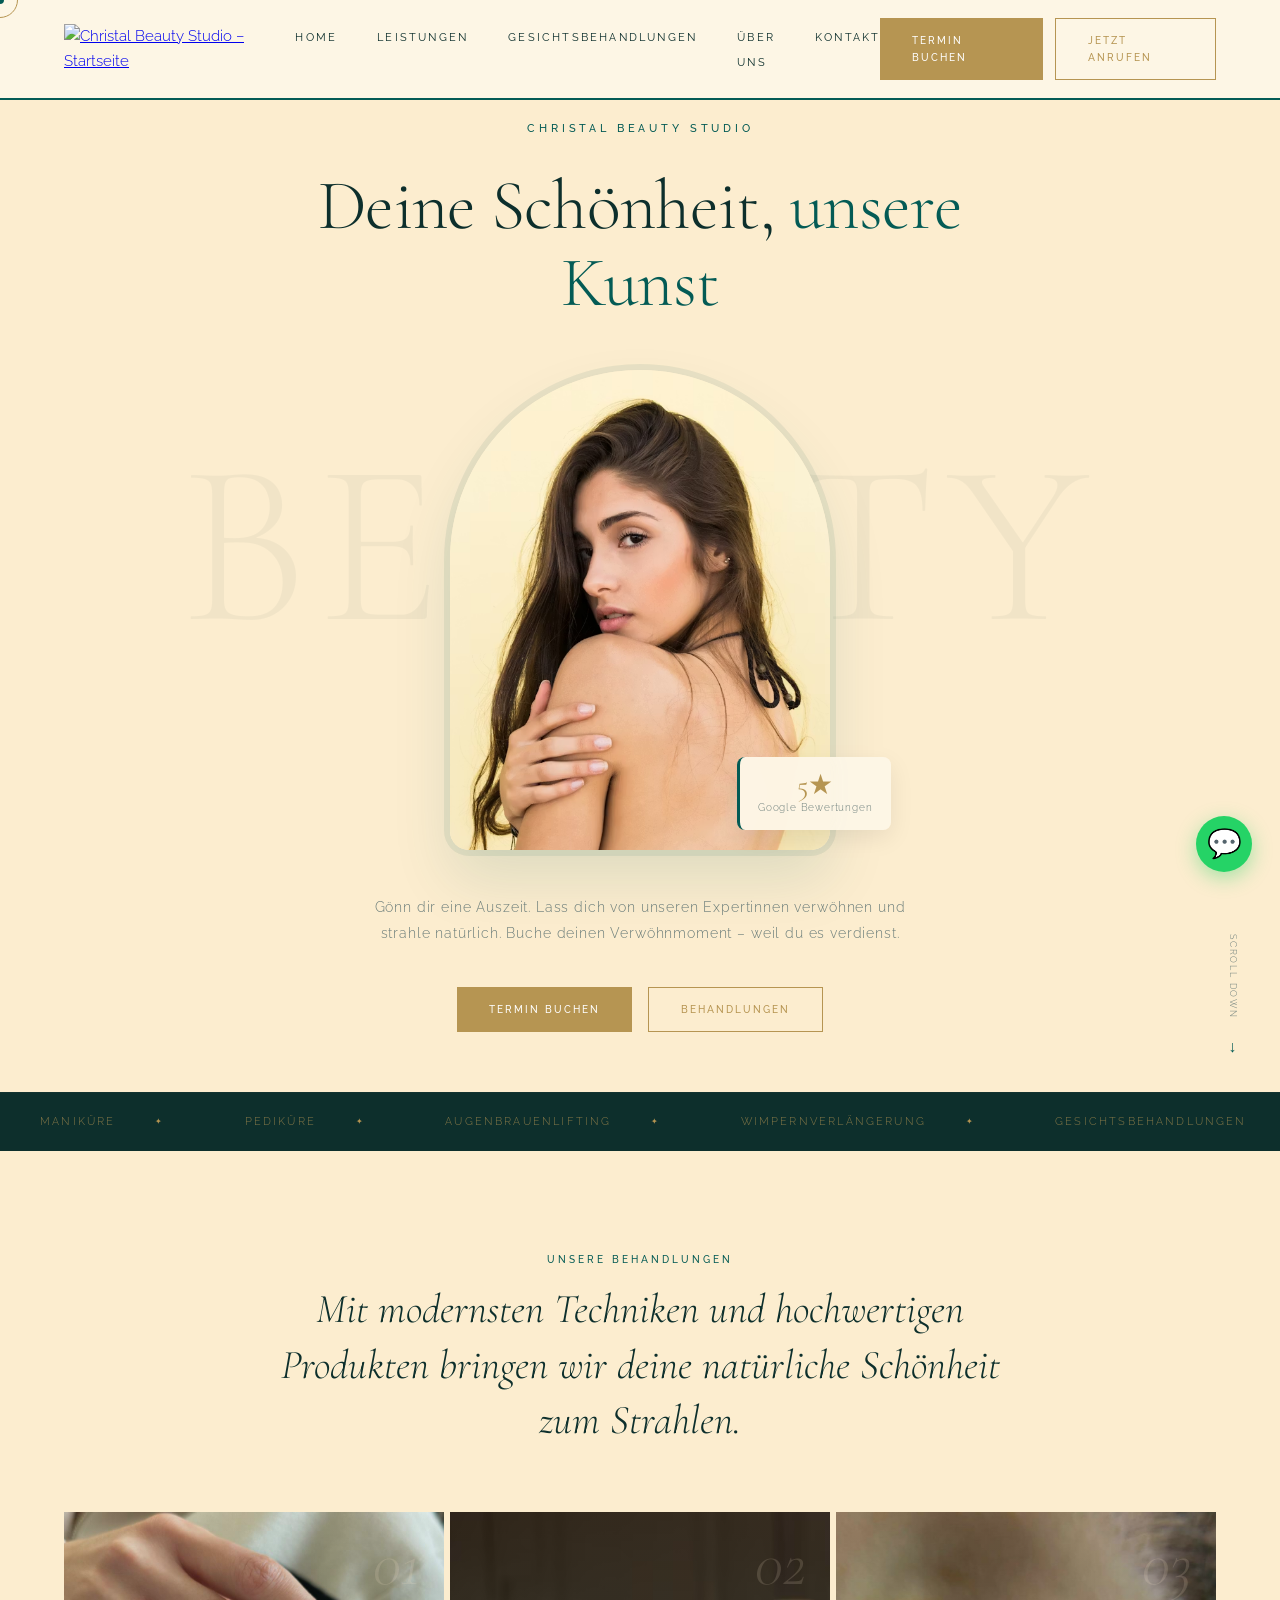
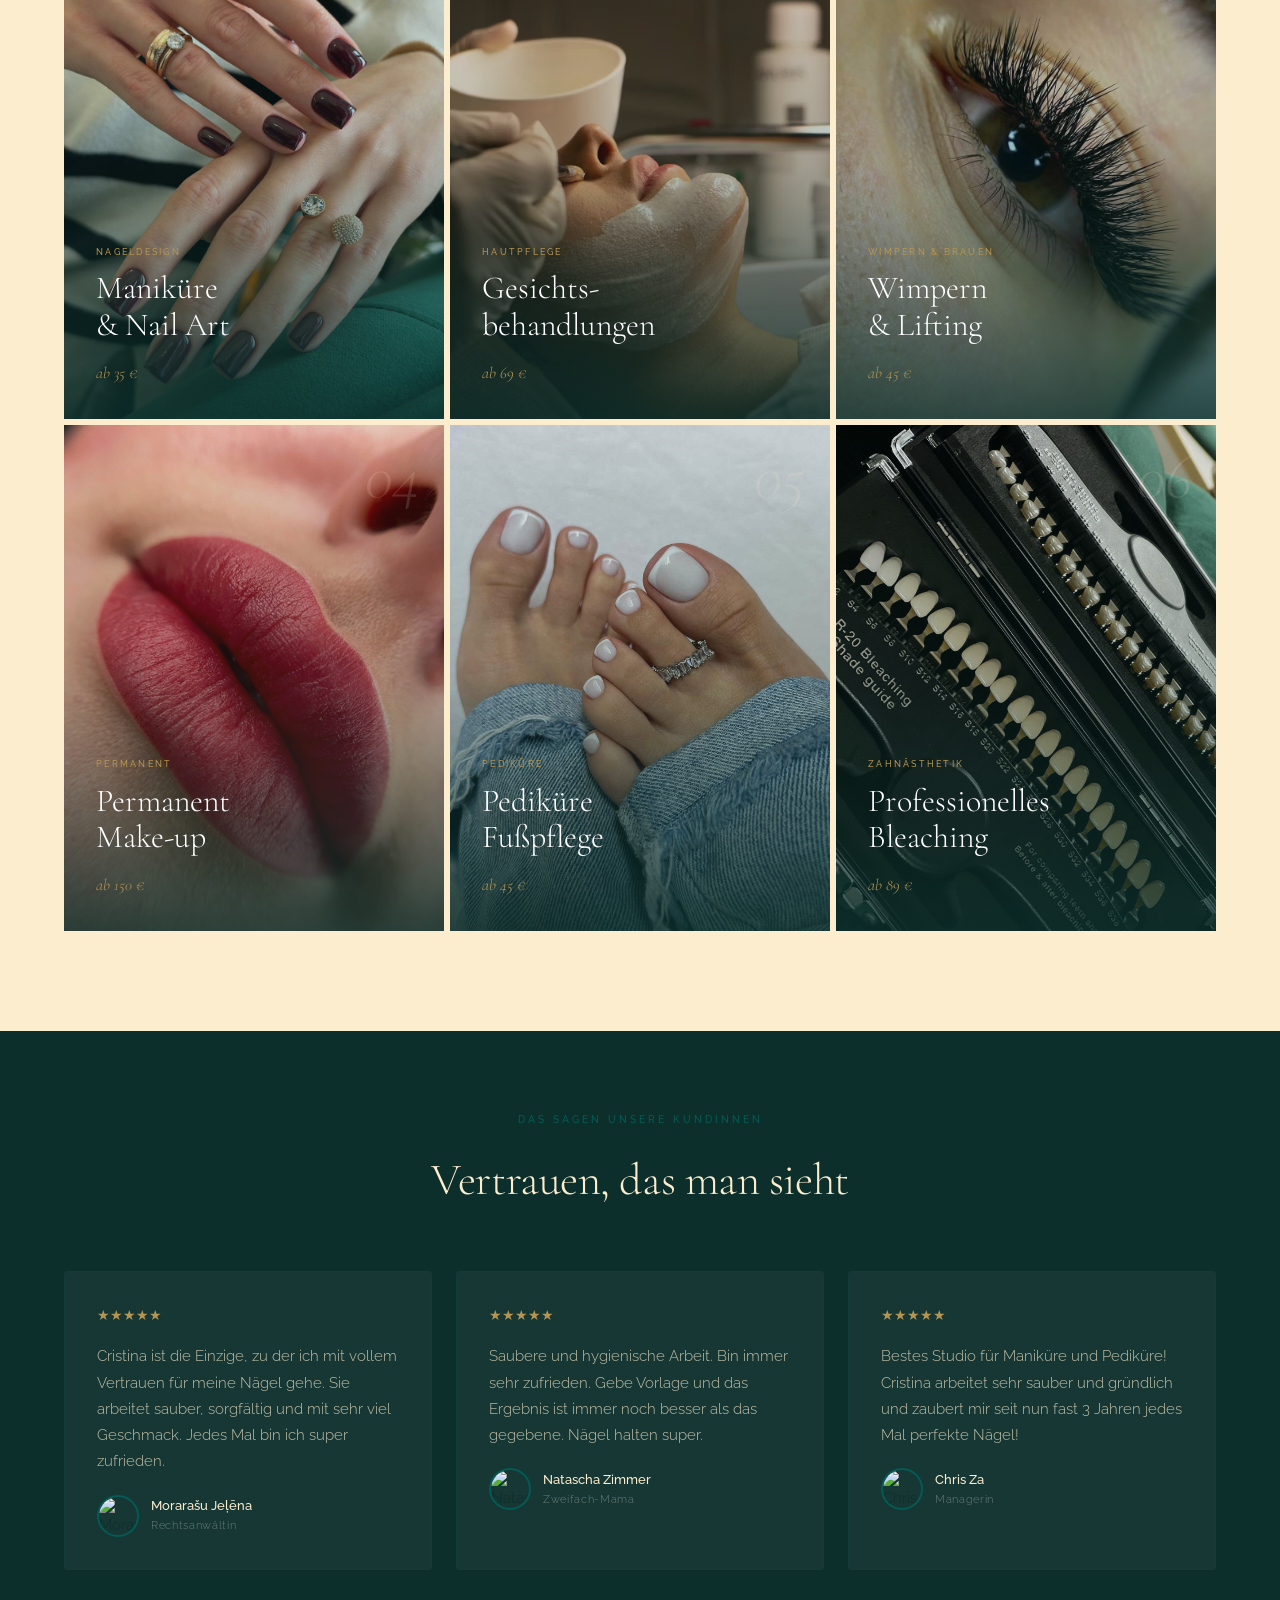
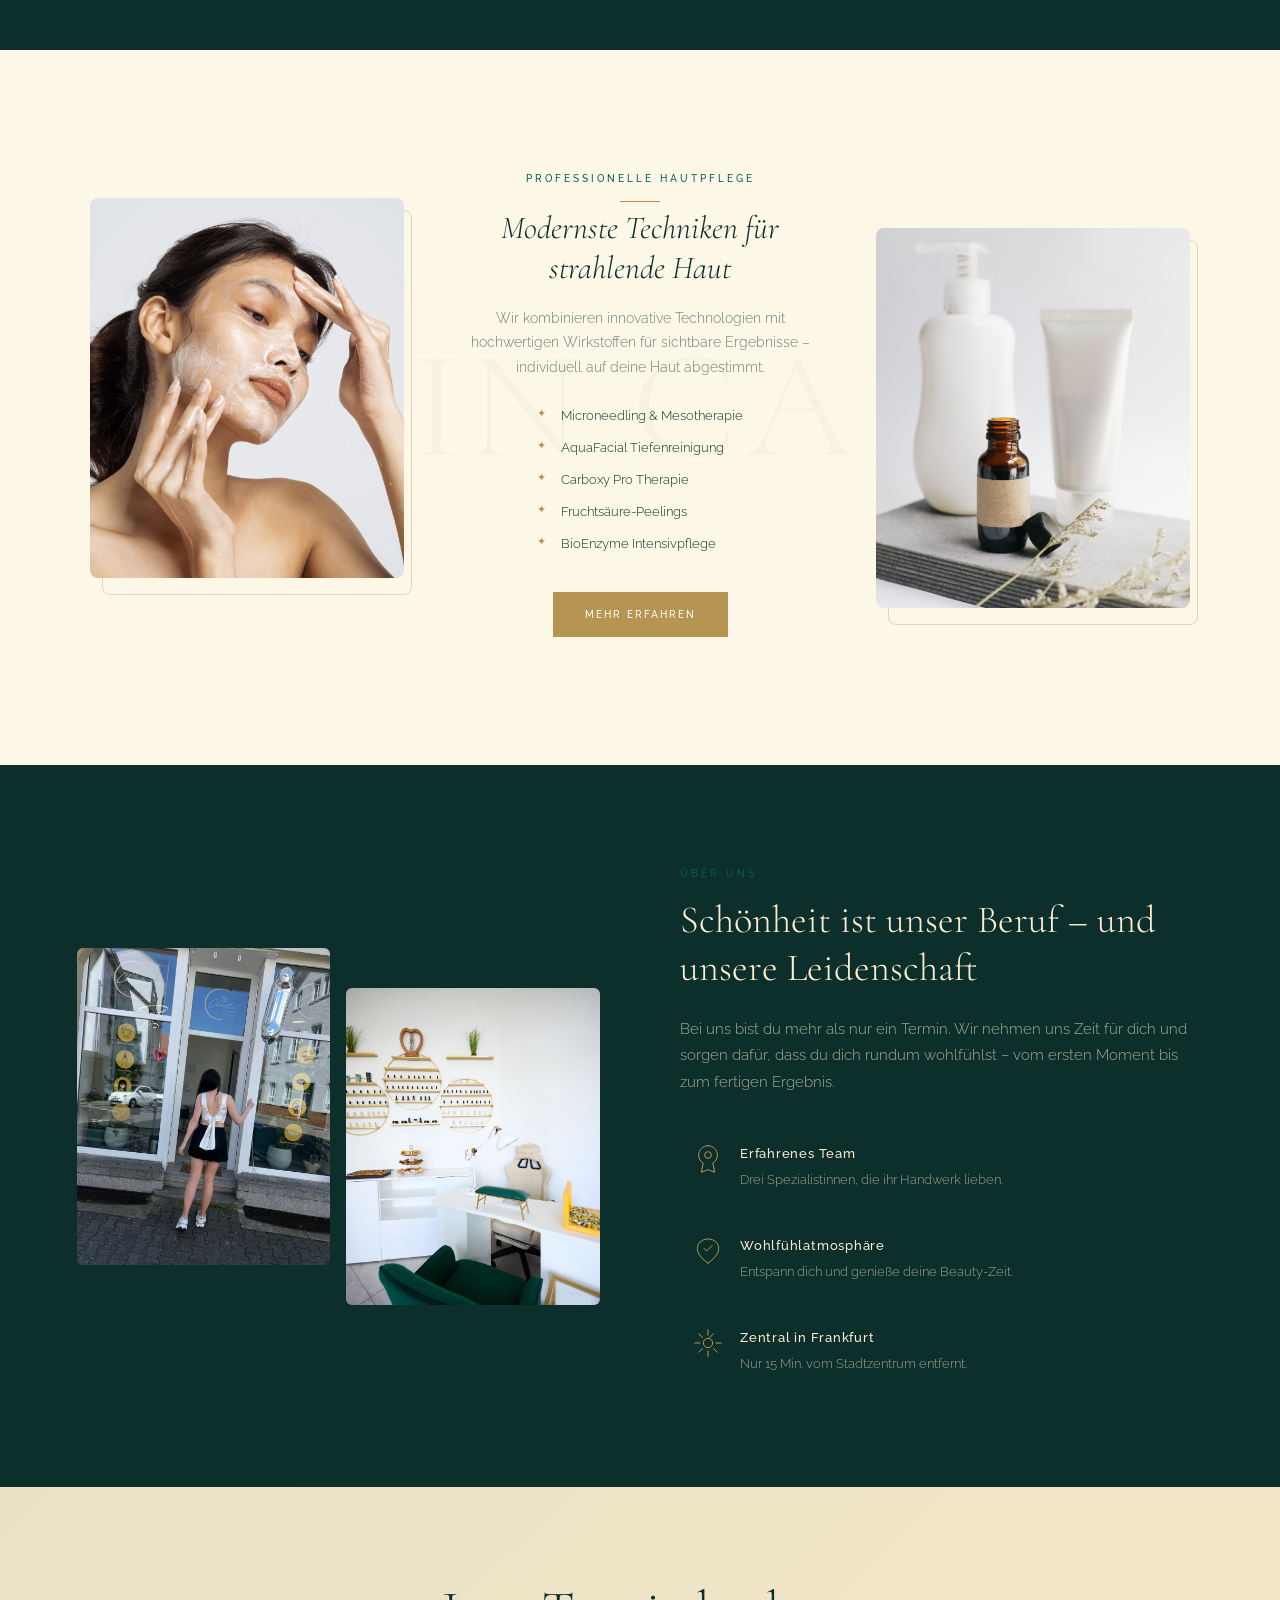
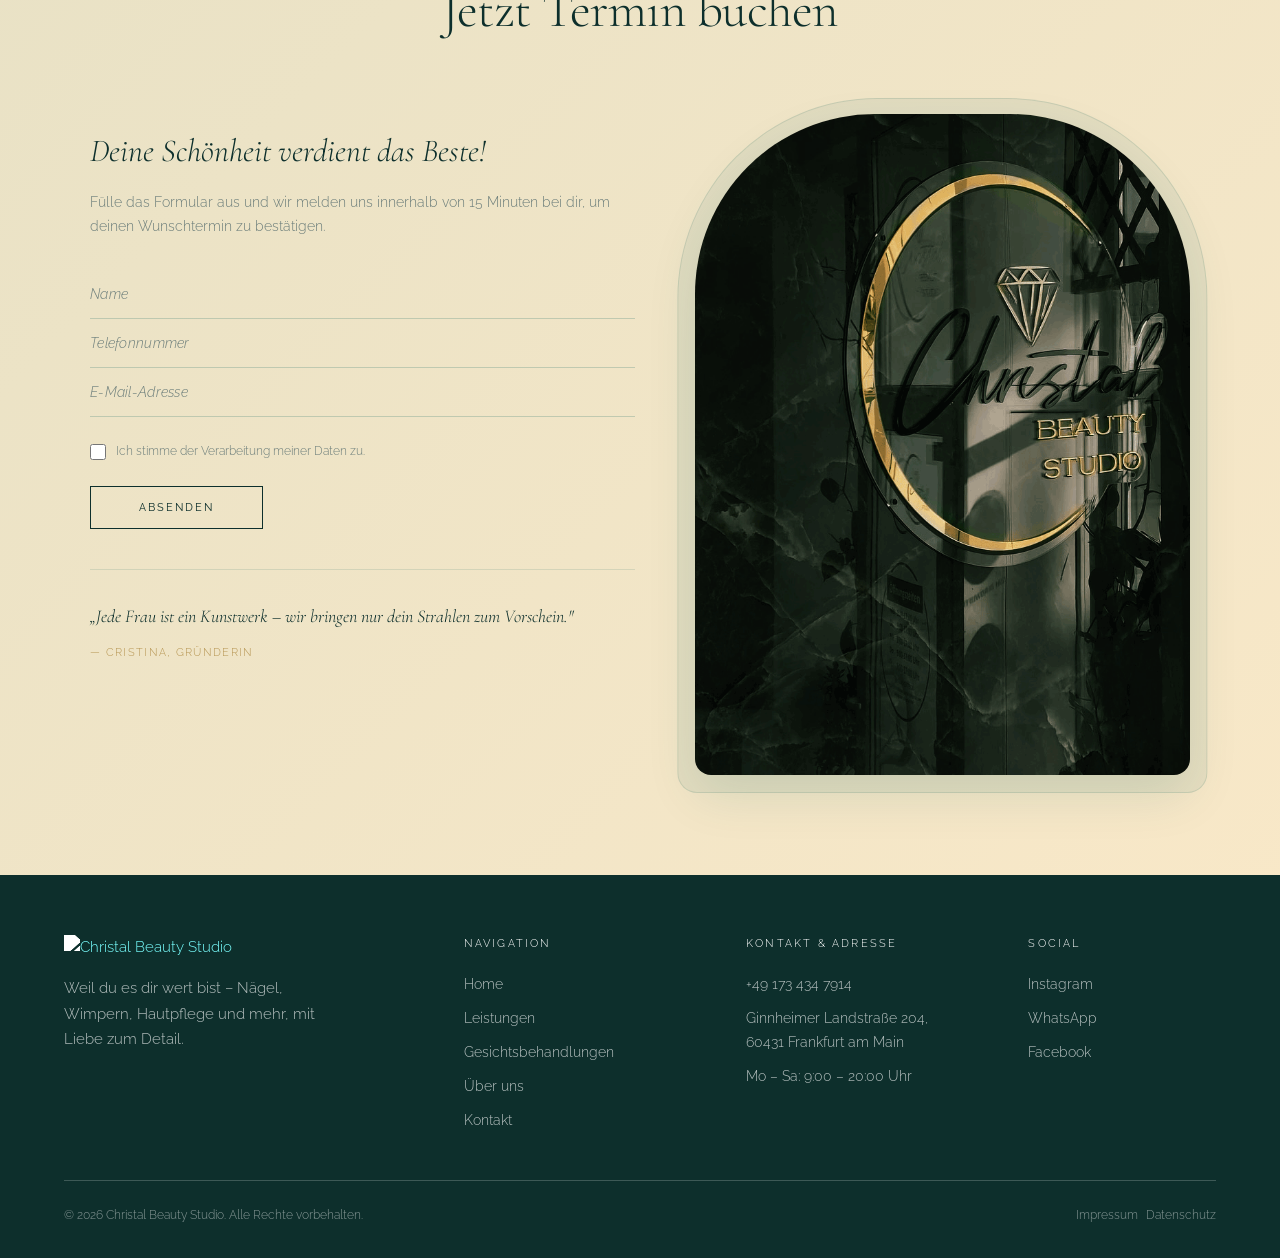
==== index.html @ 5d041b13 "2 commit" ====
<!doctype html>
<html lang="de" dir="ltr">
  <head>
    <link rel="alternate" hreflang="de" href="https://christal-beauty.de/" />
    <meta charset="UTF-8" />
    <meta name="viewport" content="width=device-width, initial-scale=1.0" />
    <title>
      Christal Beauty Studio Frankfurt – Nägel, Wimpern & Hautpflege
    </title>
    <meta
      name="description"
      content="Christal Beauty Studio in Frankfurt am Main – professionelle Maniküre, Pediküre, Wimpernverlängerung, Permanent Make-up, Gesichtsbehandlungen und Zahnaufhellung. Jetzt Termin buchen!"
    />
    <meta
      name="keywords"
      content="Beauty Studio Frankfurt, Nagelstudio Frankfurt, Maniküre Frankfurt, Wimpernverlängerung Frankfurt, Permanent Make-up Frankfurt, Gesichtsbehandlung Frankfurt, Pediküre Frankfurt, Kosmetikstudio Frankfurt"
    />
    <link rel="canonical" href="https://christal-beauty.de/" />
    <!-- Open Graph -->
    <meta
      property="og:title"
      content="Christal Beauty Studio Frankfurt – Nägel, Wimpern & Hautpflege"
    />
    <meta
      property="og:description"
      content="Professionelle Maniküre, Wimpernverlängerung, Permanent Make-up & Gesichtsbehandlungen in Frankfurt. 5★ Google Bewertungen. Jetzt Termin buchen!"
    />
    <meta property="og:type" content="website" />
    <meta property="og:url" content="https://christal-beauty.de/" />
    <meta property="og:locale" content="de_DE" />
    <meta property="og:site_name" content="Christal Beauty Studio" />
    <meta property="og:image" content="https://christal-beauty.de/image/hero.avif" />
    <meta property="og:image:width" content="1200" />
    <meta property="og:image:height" content="630" />
    <!-- Twitter Card -->
    <meta name="twitter:card" content="summary_large_image" />
    <meta name="twitter:title" content="Christal Beauty Studio Frankfurt – Nägel, Wimpern & Hautpflege" />
    <meta name="twitter:description" content="Professionelle Maniküre, Wimpernverlängerung, Permanent Make-up & Gesichtsbehandlungen in Frankfurt. 5★ Google Bewertungen. Jetzt Termin buchen!" />
    <meta name="twitter:image" content="https://christal-beauty.de/image/hero.avif" />
    <link rel="preconnect" href="https://fonts.googleapis.com" />
    <link rel="preconnect" href="https://fonts.gstatic.com" crossorigin />
    <link
      href="https://fonts.googleapis.com/css2?family=Cormorant+Garamond:ital,wght@0,300;0,400;0,500;0,600;1,300;1,400;1,500&family=Raleway:wght@300;400;500;600&display=swap"
      rel="stylesheet"
    />
    <link rel="stylesheet" href="style.css" />
  </head>
  <body>
    <!-- CUSTOM CURSOR -->
    <div id="cursor"></div>
    <div id="cursorRing"></div>

    <!-- SCROLL PROGRESS -->
    <div class="scroll-progress" id="scrollProgress"></div>

    <!-- FLOATING WHATSAPP -->
    <a
      class="float-whatsapp"
      href="https://wa.me/+491734347914"
      target="_blank"
      rel="noopener noreferrer"
      title="WhatsApp"
    >
      💬
      <span class="float-whatsapp-tooltip">Termin per WhatsApp buchen!</span>
    </a>

    <!-- BACK TO TOP -->
    <a class="back-to-top" href="#home" id="backToTop">↑</a>

    <!-- MOBILE MENU -->
    <div class="mobile-menu" id="mobileMenu">
      <button class="mobile-close" onclick="closeMobileMenu()">✕</button>
      <a href="index.html" onclick="closeMobileMenu()">Home</a>
      <a href="services.html" onclick="closeMobileMenu()">Leistungen</a>
      <a href="gesichtsbehandlungen.html" onclick="closeMobileMenu()"
        >Gesichtsbehandlungen</a
      >
      <a href="about.html" onclick="closeMobileMenu()">Über uns</a>
      <a href="#contact-us" onclick="closeMobileMenu()">Kontakt</a>
      <a
        href="tel:+491734347914"
        class="btn-primary"
        style="
          font-family: &quot;Raleway&quot;, sans-serif;
          font-size: 11px;
          letter-spacing: 0.15em;
        "
        >Jetzt anrufen</a
      >
    </div>

    <!-- NAV -->
    <header>
    <nav id="navbar" aria-label="Hauptnavigation">
      <div class="nav-logo">
        <a href="index.html">
          <img
            src="https://cdn.prod.website-files.com/692f8aed757b362f3c3b52c7/692f8aed757b362f3c3b5317_Logo.png"
            alt="Christal Beauty Studio – Startseite"
          />
        </a>
      </div>
      <ul class="nav-links">
        <li><a href="index.html">Home</a></li>
        <li><a href="services.html">Leistungen</a></li>
        <li><a href="gesichtsbehandlungen.html">Gesichtsbehandlungen</a></li>
        <li><a href="about.html">Über uns</a></li>
        <li><a href="#contact-us">Kontakt</a></li>
      </ul>
      <div class="nav-ctas">
        <a href="#contact-us" class="btn-primary">Termin buchen</a>
        <a href="tel:+491734347914" class="btn-outline">Jetzt anrufen</a>
      </div>
      <div class="hamburger" onclick="openMobileMenu()">
        <span></span><span></span><span></span>
      </div>
    </nav>
    </header>

    <main>
    <!-- HERO -->
    <section id="home">
      <div class="hero-watermark" aria-hidden="true">BEAUTY</div>
      <div class="hero-content">
        <p class="hero-eyebrow">Christal Beauty Studio</p>
        <h1 class="hero-title">
          <span class="hero-title-line1"
            >Deine Schönheit,
            <span class="text-accent">unsere Kunst</span></span
          >
        </h1>
        <div class="hero-photo-wrapper">
          <div class="hero-photo">
            <img src="./image/hero.avif" alt="Christal Beauty Studio" />
          </div>
          <div class="hero-badge">
            <div class="hero-badge-num">5★</div>
            <div class="hero-badge-text">Google Bewertungen</div>
          </div>
        </div>
        <p class="hero-subtitle">
          Gönn dir eine Auszeit. Lass dich von unseren Expertinnen verwöhnen und
          strahle natürlich. Buche deinen Verwöhnmoment – weil du es verdienst.
        </p>
        <div class="hero-ctas">
          <a href="#contact-us" class="btn-primary">Termin buchen</a>
          <a href="#beauty-salon" class="btn-outline">Behandlungen</a>
        </div>
      </div>
      <div class="hero-scroll-hint">
        <span class="hero-scroll-text">Scroll down</span>
        <span class="hero-scroll-arrow">↓</span>
      </div>
    </section>

    <!-- MARQUEE -->
    <div class="marquee-section">
      <div class="marquee-track">
        <span class="marquee-item">Maniküre</span>
        <span class="marquee-item">Pediküre</span>
        <span class="marquee-item">Augenbrauenlifting</span>
        <span class="marquee-item">Wimpernverlängerung</span>
        <span class="marquee-item">Gesichtsbehandlungen</span>
        <span class="marquee-item">Permanent Make-up</span>
        <span class="marquee-item">Wimpernlaminierung</span>
        <span class="marquee-item">Zahnaufhellung</span>
        <span class="marquee-item">Maniküre</span>
        <span class="marquee-item">Pediküre</span>
        <span class="marquee-item">Augenbrauenlifting</span>
        <span class="marquee-item">Wimpernverlängerung</span>
        <span class="marquee-item">Gesichtsbehandlungen</span>
        <span class="marquee-item">Permanent Make-up</span>
        <span class="marquee-item">Wimpernlaminierung</span>
        <span class="marquee-item">Zahnaufhellung</span>
      </div>
    </div>

    <!-- HOT OFFERS -->
    <section id="beauty-salon" class="hot-section">
      <div class="hot-offers-header fade-up">
        <span class="section-label">Unsere Behandlungen</span>
        <h2 class="visually-hidden">Beauty-Behandlungen im Christal Beauty Studio Frankfurt</h2>
        <p class="hot-description">
          Mit modernsten Techniken und hochwertigen Produkten bringen wir deine
          natürliche Schönheit zum Strahlen.
        </p>
      </div>
      <div class="hot-grid">
        <a href="services.html" class="hot-card fade-up">
          <img class="hot-img" src="./image/maniküre.jpg" alt="Professionelle Maniküre und Nageldesign in Frankfurt" loading="lazy" />
          <div class="hot-overlay"></div>
          <span class="hot-number">01</span>
          <div class="hot-content">
            <span class="hot-label">NAGELDESIGN</span>
            <h3 class="hot-name">Maniküre<br />& Nail Art</h3>
            <p class="hot-desc">
              Russische Maniküre, Neumodellage und kreative Designs für
              gepflegte Hände.
            </p>
            <span class="hot-price">ab 35 €</span>
          </div>
        </a>
        <a
          href="services.html"
          class="hot-card fade-up"
          style="transition-delay: 0.1s"
        >
          <img
            class="hot-img"
            src="./image/gesichtsbehandlung.avif"
            alt="Gesichtsbehandlung und Hautpflege in Frankfurt"
            loading="lazy"
          />
          <div class="hot-overlay"></div>
          <span class="hot-number">02</span>
          <div class="hot-content">
            <span class="hot-label">HAUTPFLEGE</span>
            <h3 class="hot-name">Gesichts-<br />behandlungen</h3>
            <p class="hot-desc">
              Professionelle Hautpflege mit modernsten Techniken für strahlende
              Haut.
            </p>
            <span class="hot-price">ab 69 €</span>
          </div>
        </a>
        <a
          href="services.html"
          class="hot-card fade-up"
          style="transition-delay: 0.2s"
        >
          <img class="hot-img" src="./image/wimpern.jpg" alt="Wimpernverlängerung und Lash Lifting in Frankfurt" loading="lazy" />
          <div class="hot-overlay"></div>
          <span class="hot-number">03</span>
          <div class="hot-content">
            <span class="hot-label">WIMPERN & BRAUEN</span>
            <h3 class="hot-name">Wimpern<br />& Lifting</h3>
            <p class="hot-desc">
              Volumen-, 1:1-Techniken, Brow Lifting und Lash Lifting für
              ausdrucksstarke Augen.
            </p>
            <span class="hot-price">ab 45 €</span>
          </div>
        </a>
        <a
          href="services.html"
          class="hot-card fade-up"
          style="transition-delay: 0.3s"
        >
          <img
            class="hot-img"
            src="./image/lipen.jpg"
            alt="Permanent Make-up Lippen in Frankfurt"
            loading="lazy"
          />
          <div class="hot-overlay"></div>
          <span class="hot-number">04</span>
          <div class="hot-content">
            <span class="hot-label">PERMANENT</span>
            <h3 class="hot-name">Permanent<br />Make‑up</h3>
            <p class="hot-desc">
              Mineral-Augenbrauen und Lippenkontur für natürliche Schönheit rund
              um die Uhr.
            </p>
            <span class="hot-price">ab 150 €</span>
          </div>
        </a>
        <a
          href="services.html"
          class="hot-card fade-up"
          style="transition-delay: 0.4s"
        >
          <img class="hot-img" src="./image/pediküre.jpg" alt="Professionelle Pediküre und Fußpflege in Frankfurt" loading="lazy" />
          <div class="hot-overlay"></div>
          <span class="hot-number">05</span>
          <div class="hot-content">
            <span class="hot-label">Pediküre</span>
            <h3 class="hot-name">Pediküre<br />Fußpflege</h3>
            <p class="hot-desc">
              Professionelle Fußpflege mit Massage und Nagelverwaltung.
            </p>
            <span class="hot-price">ab 45 €</span>
          </div>
        </a>
        <a
          href="services.html"
          class="hot-card fade-up"
          style="transition-delay: 0.5s"
        >
          <img
            class="hot-img"
            src="./image/bleaching.jpeg"
            alt="Professionelle Zahnaufhellung und Bleaching in Frankfurt"
            loading="lazy"
          />
          <div class="hot-overlay"></div>
          <span class="hot-number">06</span>
          <div class="hot-content">
            <span class="hot-label">ZAHNÄSTHETIK</span>
            <h3 class="hot-name">Professionelles<br />Bleaching</h3>
            <p class="hot-desc">
              Strahlend weißes Lächeln in nur einer Sitzung mit schonendem
              Verfahren.
            </p>
            <span class="hot-price">ab 89 €</span>
          </div>
        </a>
      </div>
    </section>

    <!-- REVIEWS -->
    <section id="reviews">
      <div class="reviews-header fade-up">
        <span class="section-label">Das sagen unsere Kundinnen</span>
        <h2 class="section-title">Vertrauen, das man sieht</h2>
      </div>
      <div class="reviews-grid">
        <div class="review-card fade-up">
          <div class="review-stars">★★★★★</div>
          <p class="review-text">
            Cristina ist die Einzige, zu der ich mit vollem Vertrauen für meine
            Nägel gehe. Sie arbeitet sauber, sorgfältig und mit sehr viel
            Geschmack. Jedes Mal bin ich super zufrieden.
          </p>
          <div class="review-author">
            <img
              class="review-avatar"
              src="https://cdn.prod.website-files.com/692f8aed757b362f3c3b52c7/693085bedbaeeb2d830892ed_Screenshot%202025-12-03%20at%2019.46.39.png"
              alt="Morarašu Jeļēna"
            />
            <div>
              <div class="review-name">Morarašu Jeļēna</div>
              <div class="review-role">Rechtsanwältin</div>
            </div>
          </div>
        </div>
        <div class="review-card fade-up" style="transition-delay: 0.1s">
          <div class="review-stars">★★★★★</div>
          <p class="review-text">
            Saubere und hygienische Arbeit. Bin immer sehr zufrieden. Gebe
            Vorlage und das Ergebnis ist immer noch besser als das gegebene.
            Nägel halten super.
          </p>
          <div class="review-author">
            <img
              class="review-avatar"
              src="https://cdn.prod.website-files.com/692f8aed757b362f3c3b52c7/692f8aed757b362f3c3b533b_503843682_1944829729621323_4359467945092768216_n.jpg"
              alt="Natascha Zimmer"
            />
            <div>
              <div class="review-name">Natascha Zimmer</div>
              <div class="review-role">Zweifach-Mama</div>
            </div>
          </div>
        </div>
        <div class="review-card fade-up" style="transition-delay: 0.2s">
          <div class="review-stars">★★★★★</div>
          <p class="review-text">
            Bestes Studio für Maniküre und Pediküre! Cristina arbeitet sehr
            sauber und gründlich und zaubert mir seit nun fast 3 Jahren jedes
            Mal perfekte Nägel!
          </p>
          <div class="review-author">
            <img
              class="review-avatar"
              src="https://cdn.prod.website-files.com/692f8aed757b362f3c3b52c7/693086d7e2d170fa02784027_unnamed1.jpg"
              alt="Chris Za"
            />
            <div>
              <div class="review-name">Chris Za</div>
              <div class="review-role">Managerin</div>
            </div>
          </div>
        </div>
      </div>
    </section>

    <!-- HAUTPFLEGE INFO -->
    <section class="skincare-info">
      <div class="skincare-layout fade-up">
        <div class="skincare-img-wrap">
          <img src="./image/hautpflege.png" alt="Professionelle Hautpflege und Gesichtsbehandlung Frankfurt" loading="lazy" />
        </div>
        <div class="skincare-text">
          <span class="section-label">Professionelle Hautpflege</span>
          <h2 class="skincare-title">
            Modernste Techniken für strahlende Haut
          </h2>
          <p class="skincare-desc">
            Wir kombinieren innovative Technologien mit hochwertigen Wirkstoffen
            für sichtbare Ergebnisse – individuell auf deine Haut abgestimmt.
          </p>
          <ul class="skincare-list">
            <li>Microneedling & Mesotherapie</li>
            <li>AquaFacial Tiefenreinigung</li>
            <li>Carboxy Pro Therapie</li>
            <li>Fruchtsäure-Peelings</li>
            <li>BioEnzyme Intensivpflege</li>
          </ul>
          <a
            href="gesichtsbehandlungen.html"
            class="btn-primary"
            style="margin-top: 28px; display: inline-block"
            >Mehr erfahren</a
          >
        </div>
        <div class="skincare-img-wrap">
          <img src="./image/creme.png" alt="Anti-Aging Creme und Hautpflege-Produkte" loading="lazy" />
        </div>
      </div>
    </section>

    <!-- ABOUT -->
    <section id="about-us">
      <div class="about-grid">
        <div class="about-imgs fade-up">
          <img src="./image/studio-exterior.jpg" alt="Christal Beauty Studio Außenansicht in Frankfurt Ginnheim" loading="lazy" />
          <img src="./image/studio.jpeg" alt="Innenansicht Christal Beauty Studio Frankfurt" loading="lazy" />
        </div>
        <div class="about-text fade-up" style="transition-delay: 0.15s">
          <span class="section-label">Über uns</span>
          <h2 class="about-title">
            Schönheit ist unser Beruf – und unsere Leidenschaft
          </h2>
          <p class="about-desc">
            Bei uns bist du mehr als nur ein Termin. Wir nehmen uns Zeit für
            dich und sorgen dafür, dass du dich rundum wohlfühlst – vom ersten
            Moment bis zum fertigen Ergebnis.
          </p>
          <div class="about-features">
            <div class="about-feature">
              <svg
                class="about-feature-icon"
                viewBox="0 0 48 48"
                fill="none"
                xmlns="http://www.w3.org/2000/svg"
              >
                <path
                  d="M24 4C16.268 4 10 10.268 10 18c0 5.105 2.73 9.575 6.813 12.025L14 44l10-4 10 4-2.813-13.975C35.27 27.575 38 23.105 38 18c0-7.732-6.268-14-14-14z"
                  stroke="currentColor"
                  stroke-width="1.5"
                  stroke-linecap="round"
                  stroke-linejoin="round"
                />
                <circle
                  cx="24"
                  cy="18"
                  r="5"
                  stroke="currentColor"
                  stroke-width="1.5"
                />
              </svg>
              <div>
                <h3 class="about-feature-title">Erfahrenes Team</h3>
                <p class="about-feature-desc">
                  Drei Spezialistinnen, die ihr Handwerk lieben.
                </p>
              </div>
            </div>
            <div class="about-feature">
              <svg
                class="about-feature-icon"
                viewBox="0 0 48 48"
                fill="none"
                xmlns="http://www.w3.org/2000/svg"
              >
                <path
                  d="M24 42s16-9.6 16-21.6C40 12.536 33.732 6 24 6S8 12.536 8 20.4C8 32.4 24 42 24 42z"
                  stroke="currentColor"
                  stroke-width="1.5"
                  stroke-linecap="round"
                  stroke-linejoin="round"
                />
                <path
                  d="M18 20l4 4 8-8"
                  stroke="currentColor"
                  stroke-width="1.5"
                  stroke-linecap="round"
                  stroke-linejoin="round"
                />
              </svg>
              <div>
                <h3 class="about-feature-title">Wohlfühlatmosphäre</h3>
                <p class="about-feature-desc">
                  Entspann dich und genieße deine Beauty-Zeit.
                </p>
              </div>
            </div>
            <div class="about-feature">
              <svg
                class="about-feature-icon"
                viewBox="0 0 48 48"
                fill="none"
                xmlns="http://www.w3.org/2000/svg"
              >
                <path
                  d="M24 4v8M4 24h8M36 24h8M24 36v8M10.1 10.1l5.66 5.66M32.24 10.1l-5.66 5.66M15.76 32.24l-5.66 5.66M32.24 32.24l5.66 5.66"
                  stroke="currentColor"
                  stroke-width="1.5"
                  stroke-linecap="round"
                />
                <circle
                  cx="24"
                  cy="24"
                  r="7"
                  stroke="currentColor"
                  stroke-width="1.5"
                />
              </svg>
              <div>
                <h3 class="about-feature-title">Zentral in Frankfurt</h3>
                <p class="about-feature-desc">
                  Nur 15 Min. vom Stadtzentrum entfernt.
                </p>
              </div>
            </div>
          </div>
        </div>
      </div>
    </section>

    <!-- CONTACT -->
    <section id="contact-us">
      <h2 class="contact-heading fade-up">Jetzt Termin buchen</h2>
      <div class="contact-grid">
        <div class="contact-form-side fade-up">
          <h3 class="contact-subtitle">Deine Schönheit verdient das Beste!</h3>
          <p class="contact-desc">
            Fülle das Formular aus und wir melden uns innerhalb von 15 Minuten
            bei dir, um deinen Wunschtermin zu bestätigen.
          </p>
          <form id="contactForm" onsubmit="submitForm(event)">
            <div class="form-group">
              <input
                class="form-input-line"
                type="text"
                placeholder="Name"
                required
              />
            </div>
            <div class="form-group">
              <input
                class="form-input-line"
                type="tel"
                placeholder="Telefonnummer"
                required
              />
            </div>
            <div class="form-group">
              <input
                class="form-input-line"
                type="email"
                placeholder="E-Mail-Adresse"
                required
              />
            </div>
            <label class="form-checkbox">
              <input type="checkbox" required />
              <span>Ich stimme der Verarbeitung meiner Daten zu.</span>
            </label>
            <button class="form-submit-new" type="submit">Absenden</button>
          </form>
          <div class="form-success" id="formSuccess">
            ✦ Vielen Dank! Wir melden uns schnellstmöglich bei dir.
          </div>
          <blockquote class="contact-quote">
            <p>
              „Jede Frau ist ein Kunstwerk – wir bringen nur dein Strahlen zum
              Vorschein."
            </p>
            <cite>— Cristina, Gründerin</cite>
          </blockquote>
        </div>
        <div class="contact-image fade-up" style="transition-delay: 0.15s">
          <img src="./image/salon.png" alt="Christal Beauty Studio Salon Interieur" loading="lazy" />
        </div>
      </div>
    </section>

    </main>

    <!-- FOOTER -->
    <footer>
      <div class="footer-top">
        <div class="footer-brand">
          <img
            src="https://cdn.prod.website-files.com/692f8aed757b362f3c3b52c7/692f8aed757b362f3c3b5317_Logo.png"
            alt="Christal Beauty Studio"
          />
          <p>
            Weil du es dir wert bist – Nägel, Wimpern, Hautpflege und mehr, mit
            Liebe zum Detail.
          </p>
        </div>
        <div>
          <div class="footer-col-title">Navigation</div>
          <ul class="footer-links">
            <li><a href="index.html">Home</a></li>
            <li><a href="services.html">Leistungen</a></li>
            <li>
              <a href="gesichtsbehandlungen.html">Gesichtsbehandlungen</a>
            </li>
            <li><a href="about.html">Über uns</a></li>
            <li><a href="index.html#contact-us">Kontakt</a></li>
          </ul>
        </div>
        <div>
          <div class="footer-col-title">Kontakt & Adresse</div>
          <ul class="footer-links">
            <li><a href="tel:+491734347914">+49 173 434 7914</a></li>
            <li>
              <a href="https://share.google/r8ibfhrvOdUDfk6Mb" target="_blank" rel="noopener noreferrer"
                >Ginnheimer Landstraße 204, <br />
                60431 Frankfurt am Main</a
              >
            </li>
            <li>Mo – Sa: 9:00 – 20:00 Uhr</li>
          </ul>
        </div>
        <div>
          <div class="footer-col-title">Social</div>
          <ul class="footer-links">
            <li>
              <a href="https://www.instagram.com/christal.ffm/" target="_blank" rel="noopener noreferrer"
                >Instagram</a
              >
            </li>
            <li>
              <a href="https://wa.me/+491734347914" target="_blank" rel="noopener noreferrer">WhatsApp</a>
            </li>
            <li>
              <a
                href="https://www.facebook.com/profile.php?id=61572803693409"
                target="_blank"
                rel="noopener noreferrer"
                >Facebook</a
              >
            </li>
          </ul>
        </div>
      </div>
      <div class="footer-bottom">
        <span class="footer-copy"
          >© 2026 Christal Beauty Studio. Alle Rechte vorbehalten.</span
        >
        <span class="footer-legal">
          <a href="impressum.html">Impressum</a> ·
          <a href="datenschutz.html">Datenschutz</a>
        </span>
      </div>
    </footer>

    <!-- JSON-LD Structured Data -->
    <script type="application/ld+json">
      {
        "@context": "https://schema.org",
        "@type": "BeautySalon",
        "name": "Christal Beauty Studio",
        "description": "Professionelle Maniküre, Pediküre, Wimpernverlängerung, Permanent Make-up, Gesichtsbehandlungen und Zahnaufhellung in Frankfurt am Main.",
        "url": "https://christal-beauty.de/",
        "telephone": "+491734347914",
        "email": "info@christal-beauty.de",
        "address": {
          "@type": "PostalAddress",
          "streetAddress": "Ginnheimer Landstraße 204",
          "addressLocality": "Frankfurt am Main",
          "postalCode": "60431",
          "addressCountry": "DE"
        },
        "geo": {
          "@type": "GeoCoordinates",
          "latitude": 50.1395,
          "longitude": 8.6431
        },
        "openingHoursSpecification": {
          "@type": "OpeningHoursSpecification",
          "dayOfWeek": [
            "Monday",
            "Tuesday",
            "Wednesday",
            "Thursday",
            "Friday",
            "Saturday"
          ],
          "opens": "09:00",
          "closes": "20:00"
        },
        "priceRange": "€€",
        "aggregateRating": {
          "@type": "AggregateRating",
          "ratingValue": "4.9",
          "bestRating": "5",
          "ratingCount": "50"
        },
        "sameAs": [
          "https://www.instagram.com/christal.ffm/",
          "https://www.facebook.com/profile.php?id=61572803693409"
        ],
        "hasOfferCatalog": {
          "@type": "OfferCatalog",
          "name": "Beauty-Behandlungen",
          "itemListElement": [
            {
              "@type": "Offer",
              "itemOffered": {
                "@type": "Service",
                "name": "Maniküre & Nageldesign",
                "description": "Russische Maniküre, Neumodellage und kreative Designs für gepflegte Hände."
              },
              "priceSpecification": {
                "@type": "PriceSpecification",
                "price": "35",
                "priceCurrency": "EUR",
                "minPrice": "35"
              }
            },
            {
              "@type": "Offer",
              "itemOffered": {
                "@type": "Service",
                "name": "Wimpernverlängerung",
                "description": "Volumen-, 1:1- und Mega-Techniken für ausdrucksstarke Augen."
              },
              "priceSpecification": {
                "@type": "PriceSpecification",
                "price": "100",
                "priceCurrency": "EUR",
                "minPrice": "100"
              }
            },
            {
              "@type": "Offer",
              "itemOffered": {
                "@type": "Service",
                "name": "Permanent Make-up",
                "description": "Mineral-Augenbrauen, Lippenkontur und Lidstrich für natürliche Schönheit."
              },
              "priceSpecification": {
                "@type": "PriceSpecification",
                "price": "180",
                "priceCurrency": "EUR",
                "minPrice": "180"
              }
            },
            {
              "@type": "Offer",
              "itemOffered": {
                "@type": "Service",
                "name": "Gesichtsbehandlungen",
                "description": "Microneedling, AquaFacial, Anti-Aging und professionelle Hautpflege."
              },
              "priceSpecification": {
                "@type": "PriceSpecification",
                "price": "69",
                "priceCurrency": "EUR",
                "minPrice": "69"
              }
            },
            {
              "@type": "Offer",
              "itemOffered": {
                "@type": "Service",
                "name": "Zahnaufhellung",
                "description": "Professionelles Bleaching für strahlend weiße Zähne."
              },
              "priceSpecification": {
                "@type": "PriceSpecification",
                "price": "99",
                "priceCurrency": "EUR"
              }
            }
          ]
        }
      }
    </script>
    <script src="script.js"></script>
  </body>
</html>
---- style.css ----
:root {
  --cream: #fcedcf;
  --blush: hsl(42, 85%, 95%);
  --gold: #b69552;
  --gold-hover: #9a7e3f;
  --gold-light: rgba(182, 149, 82, 0.12);
  --accent: #045b55;
  --accent-hover: #034a45;
  --accent-light: rgba(4, 91, 85, 0.1);
  --dark: #0d2f2c;
  --warm-gray: #6b7d7a;
  --light-border: rgba(4, 91, 85, 0.15);
  --footer-bg: #0d2f2c;
  --gold-light-text: rgba(182, 149, 82, 0.7);
}

* {
  margin: 0;
  padding: 0;
  box-sizing: border-box;
}

.visually-hidden {
  position: absolute;
  width: 1px;
  height: 1px;
  padding: 0;
  margin: -1px;
  overflow: hidden;
  clip: rect(0, 0, 0, 0);
  white-space: nowrap;
  border: 0;
}

html {
  scroll-behavior: smooth;
}

body {
  font-family: "Raleway", sans-serif;
  background: var(--cream);
  color: var(--dark);
  overflow-x: hidden;
  font-size: 15px;
  line-height: 1.7;
  font-weight: 300;
  cursor: none;
}

/* Custom cursor */
#cursor {
  width: 8px;
  height: 8px;
  background: var(--accent);
  border-radius: 50%;
  position: fixed;
  top: 0;
  left: 0;
  pointer-events: none;
  z-index: 99999;
  transform: translate(-50%, -50%);
}

#cursorRing {
  width: 36px;
  height: 36px;
  border: 1.5px solid var(--gold);
  border-radius: 50%;
  position: fixed;
  top: 0;
  left: 0;
  pointer-events: none;
  z-index: 99998;
  transform: translate(-50%, -50%);
  transition:
    width 0.3s ease,
    height 0.3s ease,
    border-color 0.3s ease;
}

#cursorRing.hovered {
  width: 54px;
  height: 54px;
  border-color: var(--accent);
}

a,
button,
.service-card,
.gallery-item {
  cursor: none;
}

h1,
h2,
h3,
h4,
h5,
h6 {
  font-family: "Cormorant Garamond", serif;
  font-weight: 300;
}

/* ── SCROLL PROGRESS BAR ── */
.scroll-progress {
  position: fixed;
  top: 0;
  left: 0;
  height: 3px;
  background: linear-gradient(90deg, var(--accent), var(--gold));
  z-index: 9999;
  width: 0%;
  transition: width 0.1s linear;
}

/* ── NAVBAR ── */
nav {
  position: fixed;
  top: 0;
  left: 0;
  right: 0;
  z-index: 100;
  display: flex;
  align-items: center;
  justify-content: space-between;
  padding: 18px 5%;
  background: rgba(253, 246, 230, 0.97);
  backdrop-filter: blur(16px);
  border-bottom: 2px solid var(--accent);
  transition:
    padding 0.3s,
    box-shadow 0.3s,
    background 0.3s;
}
nav.scrolled {
  padding: 10px 5%;
  box-shadow: 0 6px 30px rgba(4, 91, 85, 0.15);
  background: rgba(253, 246, 230, 0.98);
}

.nav-logo img {
  height: 58px;
  transition: transform 0.3s;
}
.nav-logo img:hover {
  transform: scale(1.05);
}

.nav-links {
  display: flex;
  gap: 40px;
  list-style: none;
}
.nav-links a {
  font-family: "Raleway", sans-serif;
  font-size: 11px;
  font-weight: 400;
  letter-spacing: 0.2em;
  text-transform: uppercase;
  color: var(--dark);
  text-decoration: none;
  position: relative;
  transition: color 0.3s;
}
.nav-links a::after {
  content: "";
  position: absolute;
  bottom: -6px;
  left: 0;
  width: 0;
  height: 2px;
  background: var(--accent);
  transition: width 0.3s ease;
}
.nav-links a:hover {
  color: var(--accent);
}
.nav-links a:hover::after {
  width: 100%;
}

.nav-ctas {
  display: flex;
  gap: 12px;
}
.btn-primary {
  background: var(--gold);
  color: #fff;
  padding: 14px 32px;
  border-radius: 0;
  font-family: "Raleway", sans-serif;
  font-size: 10px;
  font-weight: 500;
  letter-spacing: 0.2em;
  text-transform: uppercase;
  text-decoration: none;
  position: relative;
  overflow: hidden;
  transition:
    background 0.3s,
    transform 0.3s,
    box-shadow 0.3s;
}
.btn-primary::before {
  content: "";
  position: absolute;
  top: 0;
  left: -100%;
  width: 100%;
  height: 100%;
  background: linear-gradient(
    90deg,
    transparent,
    rgba(255, 255, 255, 0.2),
    transparent
  );
  transition: left 0.5s;
}
.btn-primary:hover::before {
  left: 100%;
}
.btn-primary:hover {
  background: var(--gold-hover);
  transform: translateY(-2px);
  box-shadow: 0 6px 20px rgba(182, 149, 82, 0.35);
}
.btn-outline {
  border: 1px solid var(--gold);
  color: var(--gold);
  padding: 13px 32px;
  border-radius: 0;
  font-family: "Raleway", sans-serif;
  font-size: 10px;
  font-weight: 500;
  letter-spacing: 0.2em;
  text-transform: uppercase;
  text-decoration: none;
  transition: all 0.3s;
}
.btn-outline:hover {
  background: var(--gold);
  color: #fff;
  transform: translateY(-2px);
  box-shadow: 0 6px 20px rgba(182, 149, 82, 0.35);
}

.hamburger {
  display: none;
  flex-direction: column;
  gap: 5px;
  cursor: pointer;
}
.hamburger span {
  width: 24px;
  height: 2px;
  background: var(--dark);
  transition: all 0.3s;
}

/* ── HERO ── */
#home {
  min-height: 100vh;
  display: flex;
  flex-direction: column;
  align-items: center;
  justify-content: center;
  padding: 120px 5% 60px;
  position: relative;
  overflow: hidden;
  text-align: center;
}

.hero-watermark {
  position: absolute;
  top: 50%;
  left: 50%;
  transform: translate(-50%, -50%);
  font-family: "Cormorant Garamond", serif;
  font-size: clamp(120px, 18vw, 280px);
  font-weight: 300;
  color: var(--dark);
  opacity: 0.04;
  letter-spacing: 0.05em;
  white-space: nowrap;
  pointer-events: none;
  user-select: none;
  z-index: 0;
}

.hero-content {
  position: relative;
  z-index: 1;
  display: flex;
  flex-direction: column;
  align-items: center;
  max-width: 800px;
}

.hero-eyebrow {
  font-family: "Raleway", sans-serif;
  font-size: 11px;
  font-weight: 500;
  letter-spacing: 0.35em;
  text-transform: uppercase;
  color: var(--accent);
  margin-bottom: 28px;
  animation: fadeInUp 0.8s ease forwards;
}

.hero-title {
  font-family: "Cormorant Garamond", serif;
  font-size: clamp(40px, 5.5vw, 80px);
  font-weight: 300;
  line-height: 1.1;
  color: var(--dark);
  margin-bottom: 48px;
  letter-spacing: -0.01em;
  animation: fadeInUp 0.8s 0.15s ease both;
}
.hero-title-line1,
.hero-title-line2 {
  display: block;
}
.hero-title-line2 {
  color: var(--accent);
}
.text-accent {
  color: var(--accent);
}

.hero-photo-wrapper {
  position: relative;
  margin-bottom: 44px;
  animation: fadeInUp 0.8s 0.3s ease both;
}

.hero-photo {
  width: clamp(260px, 30vw, 380px);
  height: clamp(320px, 38vw, 480px);
  border-radius: 200px 200px 20px 20px;
  overflow: hidden;
  margin: 0 auto;
  box-shadow:
    0 30px 60px rgba(4, 91, 85, 0.12),
    0 0 0 6px rgba(4, 91, 85, 0.08);
  transition:
    transform 0.6s ease,
    box-shadow 0.6s ease;
}
.hero-photo:hover {
  transform: translateY(-6px);
  box-shadow:
    0 40px 80px rgba(4, 91, 85, 0.18),
    0 0 0 6px rgba(4, 91, 85, 0.12);
}
.hero-photo img {
  width: 100%;
  height: 100%;
  object-fit: cover;
  object-position: center top;
  transition: transform 6s ease;
}
.hero-photo:hover img {
  transform: scale(1.05);
}

.hero-badge {
  position: absolute;
  bottom: 20px;
  right: -60px;
  background: rgba(253, 246, 230, 0.96);
  backdrop-filter: blur(10px);
  padding: 14px 18px;
  border-radius: 8px;
  border-left: 3px solid var(--accent);
  box-shadow: 0 8px 24px rgba(0, 0, 0, 0.08);
  animation: slideInLeft 0.6s 0.8s ease both;
}
.hero-badge-num {
  font-family: "Cormorant Garamond", serif;
  font-size: 28px;
  font-weight: 400;
  color: var(--gold);
  line-height: 1;
}
.hero-badge-text {
  font-family: "Raleway", sans-serif;
  font-size: 10px;
  color: var(--warm-gray);
  letter-spacing: 0.08em;
}

.hero-subtitle {
  font-family: "Raleway", sans-serif;
  font-size: 14px;
  font-weight: 300;
  line-height: 1.9;
  color: var(--warm-gray);
  max-width: 540px;
  margin-bottom: 40px;
  letter-spacing: 0.06em;
  animation: fadeInUp 0.8s 0.45s ease both;
}

.hero-ctas {
  display: flex;
  gap: 16px;
  flex-wrap: wrap;
  justify-content: center;
  animation: fadeInUp 0.8s 0.6s ease both;
}

.hero-scroll-hint {
  position: absolute;
  bottom: 32px;
  right: 40px;
  display: flex;
  flex-direction: column;
  align-items: center;
  gap: 6px;
  animation: fadeInUp 0.8s 1s ease both;
}
.hero-scroll-text {
  font-family: "Raleway", sans-serif;
  font-size: 9px;
  letter-spacing: 0.2em;
  text-transform: uppercase;
  color: var(--warm-gray);
  writing-mode: vertical-rl;
  margin-bottom: 8px;
}
.hero-scroll-arrow {
  font-size: 16px;
  color: var(--accent);
  animation: scrollBounce 2s infinite;
}

@keyframes scrollBounce {
  0%,
  100% {
    transform: translateY(0);
  }
  50% {
    transform: translateY(6px);
  }
}
/* MARQUEE */
.marquee-section {
  background: var(--dark);
  padding: 20px 0;
  overflow: hidden;
  border-top: 1px solid rgba(143, 123, 123, 0.06);
}
.marquee-track {
  display: flex;
  gap: 0;
  animation: marquee 22s linear infinite;
  white-space: nowrap;
}
.marquee-item {
  font-size: 0.68rem;
  letter-spacing: 0.2em;
  text-transform: uppercase;
  color: var(--gold-light-text);
  padding: 0 40px;
  display: flex;
  align-items: center;
  gap: 40px;
}
.marquee-item::after {
  content: "✦";
  color: var(--gold);
  font-size: 0.5rem;
}

@keyframes marquee {
  0% {
    transform: translateX(0);
  }
  100% {
    transform: translateX(-50%);
  }
}

/* ── REVIEWS ── */
#reviews {
  padding: 80px 5%;
  background: var(--dark);
}
.reviews-header {
  text-align: center;
  margin-bottom: 52px;
}
.section-label {
  font-family: "Raleway", sans-serif;
  font-size: 10px;
  font-weight: 500;
  letter-spacing: 0.3em;
  text-transform: uppercase;
  color: var(--accent);
  margin-bottom: 14px;
  display: block;
}
.section-title {
  font-family: "Cormorant Garamond", serif;
  font-size: clamp(32px, 3.5vw, 52px);
  font-weight: 300;
  color: var(--cream);
  letter-spacing: -0.01em;
}

.reviews-grid {
  display: grid;
  grid-template-columns: repeat(3, 1fr);
  gap: 24px;
}
.review-card {
  background: rgba(255, 255, 255, 0.04);
  border: 1px solid rgba(4, 91, 85, 0.15);
  padding: 32px;
  border-radius: 4px;
  transition:
    border-color 0.3s,
    transform 0.3s,
    box-shadow 0.3s,
    background 0.3s;
}
.review-card:hover {
  border-color: var(--accent);
  transform: translateY(-6px);
  box-shadow: 0 16px 40px rgba(4, 91, 85, 0.15);
  background: rgba(255, 255, 255, 0.08);
}
.review-stars {
  color: var(--gold);
  font-size: 14px;
  margin-bottom: 16px;
}
.review-text {
  font-family: "Raleway", sans-serif;
  font-size: 15px;
  line-height: 1.75;
  color: rgba(252, 237, 207, 0.75);
  margin-bottom: 20px;
}
.review-author {
  display: flex;
  align-items: center;
  gap: 12px;
}
.review-avatar {
  width: 42px;
  height: 42px;
  border-radius: 50%;
  object-fit: cover;
  border: 2px solid var(--accent);
  transition:
    transform 0.3s,
    box-shadow 0.3s;
}
.review-card:hover .review-avatar {
  transform: scale(1.1);
  box-shadow: 0 0 0 4px rgba(4, 91, 85, 0.2);
}
.review-name {
  font-family: "Raleway", sans-serif;
  font-size: 13px;
  font-weight: 500;
  color: var(--cream);
}
.review-role {
  font-family: "Raleway", sans-serif;
  font-size: 11px;
  color: var(--warm-gray);
  letter-spacing: 0.06em;
}

/* ── HOT OFFERS ── */
#beauty-salon {
  padding: 100px 5%;
}
.hot-section {
  padding: 100px 6% 80px;
}
.hot-offers-header {
  text-align: center;
  margin-bottom: 64px;
}
.hot-description {
  font-family: "Cormorant Garamond", serif;
  font-size: clamp(26px, 3.2vw, 42px);
  font-weight: 300;
  line-height: 1.35;
  color: var(--dark);
  max-width: 720px;
  margin: 0 auto;
  font-style: italic;
}

.hot-grid {
  display: grid;
  grid-template-columns: repeat(3, 1fr);
  gap: 6px;
}
.hot-card {
  position: relative;
  overflow: hidden;
  aspect-ratio: 3/4;
  text-decoration: none;
  display: block;
}
.hot-img {
  width: 100%;
  height: 100%;
  object-fit: cover;
  transition: transform 0.7s ease;
}
.hot-overlay {
  position: absolute;
  inset: 0;
  background: linear-gradient(
    to top,
    rgba(13, 47, 44, 0.85) 0%,
    rgba(13, 47, 44, 0.3) 50%,
    rgba(13, 47, 44, 0.1) 100%
  );
  transition: background 0.5s ease;
}
.hot-card:hover .hot-overlay {
  background: linear-gradient(
    to top,
    rgba(13, 47, 44, 0.92) 0%,
    rgba(13, 47, 44, 0.5) 60%,
    rgba(13, 47, 44, 0.25) 100%
  );
}
.hot-card:hover .hot-img {
  transform: scale(1.06);
}
.hot-number {
  position: absolute;
  top: 20px;
  right: 24px;
  font-family: "Cormorant Garamond", serif;
  font-size: clamp(48px, 5vw, 72px);
  font-weight: 300;
  font-style: italic;
  color: rgba(252, 237, 207, 0.15);
  line-height: 1;
  pointer-events: none;
}
.hot-content {
  position: absolute;
  bottom: 0;
  left: 0;
  right: 0;
  padding: 32px;
  display: flex;
  flex-direction: column;
  align-items: flex-start;
}
.hot-label {
  font-family: "Raleway", sans-serif;
  font-size: 9px;
  font-weight: 500;
  letter-spacing: 0.25em;
  text-transform: uppercase;
  color: var(--gold);
  margin-bottom: 10px;
}
.hot-name {
  font-family: "Cormorant Garamond", serif;
  font-size: clamp(24px, 2.5vw, 36px);
  font-weight: 300;
  color: #fff;
  line-height: 1.15;
  margin-bottom: 0;
  transition: margin-bottom 0.4s ease;
}
.hot-desc {
  font-family: "Raleway", sans-serif;
  font-size: 13px;
  line-height: 1.65;
  color: rgba(252, 237, 207, 0.75);
  max-height: 0;
  opacity: 0;
  overflow: hidden;
  transition:
    max-height 0.5s ease,
    opacity 0.4s ease,
    margin 0.4s ease;
  margin-top: 0;
}
.hot-card:hover .hot-name {
  margin-bottom: 4px;
}
.hot-card:hover .hot-desc {
  max-height: 120px;
  opacity: 1;
  margin-top: 12px;
}
.hot-price {
  font-family: "Cormorant Garamond", serif;
  font-size: 16px;
  font-weight: 300;
  font-style: italic;
  color: var(--gold);
  margin-top: 16px;
}

/* ── SERVICES TABS ── */
.services-section {
  padding: 0 5% 100px;
}
.services-title {
  font-family: "Cormorant Garamond", serif;
  font-size: clamp(30px, 3vw, 48px);
  font-weight: 300;
  margin-bottom: 36px;
  letter-spacing: -0.01em;
}
.tabs {
  display: flex;
  gap: 0;
  border-bottom: 1px solid var(--light-border);
  margin-bottom: 48px;
  overflow-x: auto;
}
.tab-btn {
  padding: 14px 24px;
  background: none;
  border: none;
  cursor: pointer;
  font-family: "Raleway", sans-serif;
  font-size: 10px;
  font-weight: 400;
  letter-spacing: 0.18em;
  text-transform: uppercase;
  color: var(--warm-gray);
  border-bottom: 2px solid transparent;
  margin-bottom: -1px;
  white-space: nowrap;
  transition: all 0.3s;
}
.tab-btn.active {
  color: var(--accent);
  border-bottom-color: var(--accent);
}
.tab-btn:hover {
  color: var(--accent);
  background: var(--accent-light);
}

.tab-panel {
  display: none;
  animation: fadeIn 0.4s ease;
}
.tab-panel.active {
  display: block;
}

.service-list {
  list-style: none;
}
.service-item {
  display: grid;
  grid-template-columns: 1fr auto;
  align-items: center;
  padding: 18px 0;
  border-bottom: 1px solid var(--light-border);
  gap: 16px;
  transition: all 0.3s ease;
}
.service-item:last-child {
  border-bottom: none;
}
.service-item:hover {
  padding-left: 12px;
  background: var(--accent-light);
  border-radius: 4px;
}
.service-item-name {
  font-family: "Raleway", sans-serif;
  font-size: 16px;
  color: var(--dark);
  margin-bottom: 2px;
}
.service-item-sub {
  font-family: "Raleway", sans-serif;
  font-size: 12px;
  color: var(--warm-gray);
}
.service-price-col {
  text-align: right;
  min-width: 90px;
}
.service-price {
  font-family: "Cormorant Garamond", serif;
  font-size: 22px;
  font-weight: 300;
  color: var(--gold);
}
.service-price-card {
  font-family: "Raleway", sans-serif;
  font-size: 11px;
  color: var(--warm-gray);
}

.service-sub-header {
  font-family: "Raleway", sans-serif;
  font-size: 11px;
  letter-spacing: 0.18em;
  text-transform: uppercase;
  color: var(--accent);
  padding: 24px 0 8px;
  font-weight: 500;
}

/* ── SERVICE BLOCKS (services page v2) ── */
.svc-page-hero {
  text-align: center;
  max-width: 720px;
  margin: 0 auto;
  padding: 160px 5% 0;
}
.svc-page-title {
  font-family: "Cormorant Garamond", serif;
  font-size: clamp(36px, 4.5vw, 60px);
  font-weight: 300;
  color: var(--dark);
  line-height: 1.15;
  margin-top: 12px;
  margin-bottom: 20px;
}
.svc-page-subtitle {
  font-family: "Raleway", sans-serif;
  font-size: 14px;
  font-weight: 300;
  line-height: 1.85;
  color: var(--warm-gray);
  max-width: 560px;
  margin: 0 auto 36px;
}
.svc-nav {
  display: flex;
  justify-content: center;
  gap: 8px;
  flex-wrap: wrap;
  margin-bottom: 20px;
}
.svc-nav a {
  padding: 8px 20px;
  border: 1px solid var(--light-border);
  font-family: "Raleway", sans-serif;
  font-size: 10px;
  font-weight: 400;
  letter-spacing: 0.15em;
  text-transform: uppercase;
  color: var(--warm-gray);
  text-decoration: none;
  transition: all 0.3s;
}
.svc-nav a:hover {
  border-color: var(--accent);
  color: var(--accent);
}

.svc-block {
  padding: 80px 6%;
}
.svc-block:nth-child(even) {
  background: linear-gradient(
    135deg,
    rgba(4, 91, 85, 0.04) 0%,
    rgba(182, 149, 82, 0.03) 100%
  );
}
.svc-block-inner {
  display: grid;
  grid-template-columns: 1fr 1fr;
  gap: 64px;
  align-items: stretch;
  max-width: 1200px;
  margin: 0 auto;
}
.svc-block-reverse .svc-block-inner {
  direction: rtl;
}
.svc-block-reverse .svc-block-inner > * {
  direction: ltr;
}
.svc-img-wrap {
  position: relative;
  overflow: hidden;
  border-radius: 6px;
  min-height: 280px;
}
.svc-img-wrap > img {
  position: absolute;
  inset: 0;
  width: 100%;
  height: 100%;
  object-fit: cover;
  display: block;
  transition: transform 0.7s ease;
}
.svc-block:hover .svc-img-wrap > img {
  transform: scale(1.03);
}
/* Image grid (2x2) inside svc-img-wrap */
.svc-img-grid {
  position: absolute;
  inset: 0;
  display: grid;
  grid-template-columns: 1fr 1fr;
  grid-template-rows: 1fr 1fr;
  gap: 6px;
  border-radius: 6px;
  overflow: hidden;
}
.svc-img-grid .svc-grid-item {
  position: relative;
  overflow: hidden;
  cursor: pointer;
  min-height: 0;
}
.svc-img-grid .svc-grid-item img {
  width: 100%;
  height: 100%;
  object-fit: cover;
  display: block;
  transition: transform 0.5s ease;
}
.svc-img-grid .svc-grid-item:hover img {
  transform: scale(1.08);
}
.svc-img-grid .svc-grid-item::after {
  content: attr(data-label);
  position: absolute;
  bottom: 0;
  left: 0;
  right: 0;
  padding: 20px 10px 8px;
  background: linear-gradient(
    to top,
    rgba(13, 47, 44, 0.7) 0%,
    transparent 100%
  );
  font-family: "Raleway", sans-serif;
  font-size: 10px;
  font-weight: 500;
  letter-spacing: 0.12em;
  text-transform: uppercase;
  color: #fff;
  opacity: 0;
  transition: opacity 0.3s ease;
}
.svc-img-grid .svc-grid-item:hover::after {
  opacity: 1;
}
/* 3-item grid: first image spans full width, takes 60% height */
.svc-img-grid.grid-3 {
  grid-template-columns: 1fr 1fr;
  grid-template-rows: 3fr 2fr;
}
.svc-img-grid.grid-3 .svc-grid-item:first-child {
  grid-column: 1 / -1;
}
.svc-number {
  font-family: "Cormorant Garamond", serif;
  font-size: 64px;
  font-weight: 300;
  font-style: italic;
  color: rgba(182, 149, 82, 0.15);
  line-height: 1;
  margin-bottom: 8px;
  display: block;
}
.svc-title {
  font-family: "Cormorant Garamond", serif;
  font-size: clamp(28px, 2.8vw, 40px);
  font-weight: 300;
  color: var(--dark);
  line-height: 1.2;
  margin-bottom: 12px;
}
.svc-desc {
  font-family: "Raleway", sans-serif;
  font-size: 14px;
  font-weight: 300;
  line-height: 1.8;
  color: var(--warm-gray);
  margin-bottom: 28px;
}
.svc-sub-label {
  font-family: "Raleway", sans-serif;
  font-size: 10px;
  letter-spacing: 0.18em;
  text-transform: uppercase;
  color: var(--accent);
  font-weight: 500;
  padding: 20px 0 6px;
}
.svc-sub-label:first-of-type {
  padding-top: 0;
}
.svc-price-list {
  list-style: none;
  padding: 0;
  margin: 0 0 28px;
}
.svc-price-list li {
  display: flex;
  justify-content: space-between;
  align-items: baseline;
  padding: 12px 0;
  border-bottom: 1px solid var(--light-border);
  gap: 16px;
}
.svc-price-list li:last-child {
  border-bottom: none;
}
.svc-item-name {
  font-family: "Raleway", sans-serif;
  font-size: 14px;
  color: var(--dark);
}
.svc-item-sub {
  font-family: "Raleway", sans-serif;
  font-size: 11px;
  color: var(--warm-gray);
  margin-top: 2px;
}
.svc-item-price {
  font-family: "Cormorant Garamond", serif;
  font-size: 20px;
  font-weight: 300;
  color: var(--gold);
  white-space: nowrap;
  flex-shrink: 0;
}
.svc-content {
  display: flex;
  flex-direction: column;
  justify-content: center;
}
.svc-content .btn-primary {
  margin-top: 8px;
  display: inline-block;
  align-self: flex-start;
}

/* ── LIGHTBOX MODAL ── */
.svc-lightbox {
  position: fixed;
  inset: 0;
  background: rgba(13, 47, 44, 0.92);
  z-index: 99999;
  display: flex;
  align-items: center;
  justify-content: center;
  opacity: 0;
  pointer-events: none;
  transition: opacity 0.35s ease;
  cursor: none;
}
.svc-lightbox.active {
  opacity: 1;
  pointer-events: auto;
}
.svc-lightbox img {
  max-width: 85vw;
  max-height: 85vh;
  object-fit: contain;
  border-radius: 8px;
  box-shadow: 0 20px 60px rgba(0, 0, 0, 0.4);
  transform: scale(0.92);
  transition: transform 0.4s ease;
}
.svc-lightbox.active img {
  transform: scale(1);
}
.svc-lightbox-close {
  position: absolute;
  top: 28px;
  right: 32px;
  font-family: "Raleway", sans-serif;
  font-size: 28px;
  color: #fff;
  background: none;
  border: none;
  cursor: pointer;
  opacity: 0.7;
  transition: opacity 0.3s;
  line-height: 1;
}
.svc-lightbox-close:hover {
  opacity: 1;
}
.svc-lightbox-label {
  position: absolute;
  bottom: 32px;
  left: 50%;
  transform: translateX(-50%);
  font-family: "Raleway", sans-serif;
  font-size: 12px;
  font-weight: 400;
  letter-spacing: 0.15em;
  text-transform: uppercase;
  color: rgba(255, 255, 255, 0.7);
}

/* ── SKINCARE INFO ── */
.skincare-info {
  padding: 100px 6%;
  background: var(--blush);
  position: relative;
  overflow: hidden;
}
.skincare-info::before {
  content: "SKIN CARE";
  position: absolute;
  top: 50%;
  left: 50%;
  transform: translate(-50%, -50%);
  font-family: "Cormorant Garamond", serif;
  font-size: clamp(80px, 12vw, 180px);
  font-weight: 300;
  color: var(--dark);
  opacity: 0.025;
  white-space: nowrap;
  pointer-events: none;
  letter-spacing: 0.05em;
}
.skincare-layout {
  display: grid;
  grid-template-columns: 1fr 1.2fr 1fr;
  gap: 48px;
  align-items: center;
  max-width: 1100px;
  margin: 0 auto;
  position: relative;
  z-index: 1;
}
.skincare-img-wrap {
  position: relative;
}
.skincare-img-wrap::after {
  content: "";
  position: absolute;
  inset: 12px -8px -8px 12px;
  border: 1px solid var(--gold);
  border-radius: 8px;
  opacity: 0.35;
  transition:
    opacity 0.4s,
    inset 0.4s;
  pointer-events: none;
  z-index: -1;
}
.skincare-img-wrap:hover::after {
  opacity: 0.6;
  inset: 8px -12px -12px 8px;
}
.skincare-img-wrap img {
  width: 100%;
  aspect-ratio: 3/4;
  object-fit: cover;
  border-radius: 8px;
  max-height: 380px;
  transition:
    transform 0.6s ease,
    box-shadow 0.6s ease;
}
.skincare-img-wrap:hover img {
  transform: scale(1.03);
  box-shadow: 0 20px 40px rgba(4, 91, 85, 0.12);
}
.skincare-img-wrap:first-child {
  margin-top: -30px;
}
.skincare-img-wrap:last-child {
  margin-top: 30px;
}
.skincare-text {
  text-align: center;
  padding: 20px 0;
}
.skincare-text .section-label {
  margin-bottom: 6px;
  justify-content: center;
}
.skincare-text .section-label::after {
  content: "";
  display: block;
  width: 40px;
  height: 1px;
  background: var(--gold);
  margin: 14px auto 0;
}
.skincare-title {
  font-family: "Cormorant Garamond", serif;
  font-size: clamp(24px, 2.5vw, 36px);
  font-weight: 300;
  line-height: 1.25;
  color: var(--dark);
  margin-bottom: 18px;
  font-style: italic;
}
.skincare-desc {
  font-family: "Raleway", sans-serif;
  font-size: 14px;
  line-height: 1.75;
  color: var(--warm-gray);
  margin-bottom: 24px;
}
.skincare-list {
  list-style: none;
  padding: 0;
  display: inline-flex;
  flex-direction: column;
  gap: 10px;
  margin-bottom: 8px;
}
.skincare-list li {
  font-family: "Raleway", sans-serif;
  font-size: 13px;
  color: var(--dark);
  padding-left: 24px;
  position: relative;
  text-align: left;
  transition:
    transform 0.3s,
    color 0.3s;
}
.skincare-list li:hover {
  transform: translateX(4px);
  color: var(--accent);
}
.skincare-list li::before {
  content: "✦";
  position: absolute;
  left: 0;
  color: var(--gold);
  font-size: 11px;
}

/* ── ABOUT ── */
#about-us {
  padding: 100px 6%;
  background: var(--dark);
}
.about-grid {
  display: grid;
  grid-template-columns: 1fr 1fr;
  gap: 80px;
  align-items: center;
}
.about-imgs {
  display: grid;
  grid-template-columns: 1fr 1fr;
  gap: 16px;
}
.about-imgs img {
  width: 100%;
  object-fit: cover;
  border-radius: 6px;
  transition:
    transform 0.5s,
    box-shadow 0.5s;
}
.about-imgs img:hover {
  transform: scale(1.03);
  box-shadow: 0 12px 30px rgba(4, 91, 85, 0.15);
}
.about-imgs img:first-child {
  aspect-ratio: 4/5;
}
.about-imgs img:last-child {
  aspect-ratio: 4/5;
  margin-top: 40px;
}
.about-text {
  color: var(--cream);
}
.about-title {
  font-family: "Cormorant Garamond", serif;
  font-size: clamp(28px, 3vw, 42px);
  font-weight: 300;
  line-height: 1.25;
  color: var(--cream);
  margin-bottom: 24px;
}
.about-desc {
  font-family: "Raleway", sans-serif;
  font-size: 15px;
  line-height: 1.75;
  color: rgba(252, 237, 207, 0.65);
  margin-bottom: 36px;
}
.about-features {
  display: flex;
  flex-direction: column;
  gap: 20px;
}
.about-feature {
  display: flex;
  gap: 16px;
  align-items: flex-start;
  padding: 12px;
  border-radius: 4px;
  transition:
    background 0.3s,
    transform 0.3s;
}
.about-feature:hover {
  background: rgba(4, 91, 85, 0.08);
  transform: translateX(8px);
}
.about-feature-icon {
  width: 32px;
  height: 32px;
  min-width: 32px;
  color: var(--gold);
}
.about-feature-title {
  font-family: "Raleway", sans-serif;
  font-size: 13px;
  font-weight: 500;
  letter-spacing: 0.06em;
  color: var(--cream);
  margin-bottom: 4px;
}
.about-feature-desc {
  font-family: "Raleway", sans-serif;
  font-size: 13px;
  font-weight: 300;
  color: rgba(252, 237, 207, 0.6);
  line-height: 1.7;
}

/* ── SKIN CLINIC ── */
.skin-section {
  padding: 100px 5%;
}
.skin-header {
  display: flex;
  justify-content: space-between;
  align-items: flex-end;
  margin-bottom: 56px;
}
.skin-header h2 {
  font-family: "Cormorant Garamond", serif;
  font-weight: 400;
}
.skin-tabs {
  display: flex;
  gap: 8px;
  flex-wrap: wrap;
}
.skin-tab {
  padding: 8px 20px;
  border-radius: 0;
  border: 1px solid var(--light-border);
  background: none;
  cursor: pointer;
  font-family: "Raleway", sans-serif;
  font-size: 10px;
  font-weight: 400;
  letter-spacing: 0.15em;
  text-transform: uppercase;
  color: var(--warm-gray);
  transition: all 0.3s;
}
.skin-tab:hover {
  border-color: var(--accent);
  color: var(--accent);
}
.skin-tab.active {
  background: var(--accent);
  color: #fff;
  border-color: var(--accent);
  box-shadow: 0 4px 12px rgba(4, 91, 85, 0.3);
}
.skin-grid {
  display: grid;
  grid-template-columns: repeat(3, 1fr);
  gap: 24px;
}
.skin-card {
  background: var(--blush);
  border-radius: 6px;
  overflow: hidden;
  border: 1px solid var(--light-border);
  transition:
    transform 0.4s,
    box-shadow 0.4s;
}
.skin-card:hover {
  transform: translateY(-8px);
  box-shadow: 0 24px 48px rgba(4, 91, 85, 0.12);
}
.skin-card img {
  width: 100%;
  height: 220px;
  object-fit: cover;
  transition: transform 0.6s;
}
.skin-card:hover img {
  transform: scale(1.08);
}
.skin-card-body {
  padding: 20px;
}
.skin-card-price {
  font-family: "Cormorant Garamond", serif;
  font-size: 24px;
  font-weight: 300;
  color: var(--gold);
  margin-bottom: 6px;
}
.skin-card-name {
  font-family: "Raleway", sans-serif;
  font-size: 12px;
  font-weight: 500;
  letter-spacing: 0.06em;
  color: var(--dark);
  margin-bottom: 6px;
}
.skin-card-desc {
  font-family: "Raleway", sans-serif;
  font-size: 12px;
  font-weight: 300;
  color: var(--warm-gray);
  line-height: 1.7;
}

/* ── SKIN PAGE HERO ── */
.skin-page-hero {
  text-align: center;
  max-width: 720px;
  margin: 0 auto 64px;
}
.skin-page-title {
  font-family: "Cormorant Garamond", serif;
  font-size: clamp(36px, 4.5vw, 60px);
  font-weight: 300;
  color: var(--dark);
  line-height: 1.15;
  margin-top: 12px;
  margin-bottom: 20px;
}
.skin-page-subtitle {
  font-family: "Raleway", sans-serif;
  font-size: 14px;
  font-weight: 300;
  line-height: 1.85;
  color: var(--warm-gray);
  max-width: 560px;
  margin: 0 auto 28px;
}
.skin-page-quote {
  font-family: "Cormorant Garamond", serif;
  font-size: clamp(18px, 2.2vw, 24px);
  font-weight: 300;
  font-style: italic;
  color: var(--accent);
  line-height: 1.5;
  padding: 24px 0;
  margin: 0 auto 32px;
  max-width: 520px;
  border-top: 1px solid var(--light-border);
  border-bottom: 1px solid var(--light-border);
}

/* ── FLIP CARD ── */
.flip-card {
  perspective: 1200px;
  aspect-ratio: 3/4;
  cursor: pointer;
}
.flip-card.skin-card {
  background: none;
  border-radius: 0;
  border: none;
}
.flip-card.skin-card:hover {
  transform: none;
  box-shadow: none;
}
.flip-card-inner {
  position: relative;
  width: 100%;
  height: 100%;
  transition: transform 0.7s cubic-bezier(0.4, 0, 0.2, 1);
  transform-style: preserve-3d;
}
.flip-card.flipped .flip-card-inner {
  transform: rotateY(180deg);
}
.flip-card-front,
.flip-card-back {
  position: absolute;
  inset: 0;
  backface-visibility: hidden;
  -webkit-backface-visibility: hidden;
}
.flip-card-front.hot-card {
  background: none;
  border-radius: 0;
  border: none;
  aspect-ratio: auto;
  width: 100%;
  height: 100%;
}
.flip-card-front.hot-card:hover {
  transform: none;
  box-shadow: none;
}
.flip-card-front.hot-card img.hot-img {
  height: 100%;
}

/* Back face */
.flip-card-back {
  transform: rotateY(180deg);
  background: linear-gradient(160deg, #0d2f2c 0%, #045b55 50%, #0d2f2c 100%);
  display: flex;
  flex-direction: column;
  justify-content: center;
  align-items: flex-start;
  padding: 40px 36px;
  overflow-y: auto;
}
.flip-back-label {
  font-family: "Raleway", sans-serif;
  font-size: 9px;
  font-weight: 500;
  letter-spacing: 0.25em;
  text-transform: uppercase;
  color: var(--gold);
  margin-bottom: 12px;
}
.flip-back-title {
  font-family: "Cormorant Garamond", serif;
  font-size: clamp(22px, 2.2vw, 32px);
  font-weight: 300;
  color: #fff;
  line-height: 1.2;
  margin-bottom: 16px;
}
.flip-back-desc {
  font-family: "Raleway", sans-serif;
  font-size: 13px;
  font-weight: 300;
  line-height: 1.75;
  color: rgba(252, 237, 207, 0.8);
  margin-bottom: 20px;
}
.flip-back-details {
  list-style: none;
  padding: 0;
  margin-bottom: 24px;
  width: 100%;
}
.flip-back-details li {
  font-family: "Raleway", sans-serif;
  font-size: 12px;
  font-weight: 400;
  color: rgba(252, 237, 207, 0.7);
  padding: 8px 0;
  border-bottom: 1px solid rgba(252, 237, 207, 0.1);
  padding-left: 16px;
  position: relative;
}
.flip-back-details li::before {
  content: "✦";
  position: absolute;
  left: 0;
  color: var(--gold);
  font-size: 8px;
  top: 10px;
}
.flip-back-price {
  font-family: "Cormorant Garamond", serif;
  font-size: clamp(28px, 3vw, 40px);
  font-weight: 300;
  font-style: italic;
  color: var(--gold);
  margin-bottom: 20px;
}
.flip-back-btn {
  display: inline-block;
  font-family: "Raleway", sans-serif;
  font-size: 10px;
  font-weight: 500;
  letter-spacing: 0.18em;
  text-transform: uppercase;
  color: #fff;
  background: var(--gold);
  padding: 14px 32px;
  text-decoration: none;
  transition: background 0.3s ease;
}
.flip-back-btn:hover {
  background: var(--gold-hover);
}

/* ── CONTACT ── */
#contact-us {
  padding: 80px 5% 100px;
  background: var(--accent-light);
  background: linear-gradient(
    135deg,
    rgba(4, 91, 85, 0.08) 0%,
    rgba(182, 149, 82, 0.06) 100%
  );
}
.contact-heading {
  font-family: "Cormorant Garamond", serif;
  font-size: clamp(36px, 4vw, 56px);
  font-weight: 300;
  color: var(--dark);
  text-align: center;
  margin-bottom: 60px;
  letter-spacing: -0.01em;
}
.contact-grid {
  display: grid;
  grid-template-columns: 1.1fr 1fr;
  gap: 60px;
  align-items: start;
  max-width: 1100px;
  margin: 0 auto;
}
.contact-image {
  position: relative;
  display: flex;
  justify-content: center;
}
.contact-image::before {
  content: "";
  position: absolute;
  top: -16px;
  left: 50%;
  transform: translateX(-50%);
  width: calc(100% + 32px);
  height: calc(100% + 32px);
  background: rgba(4, 91, 85, 0.06);
  border: 1.5px solid rgba(4, 91, 85, 0.12);
  border-radius: 200px 200px 20px 20px;
  z-index: 0;
}
.contact-image img {
  position: relative;
  z-index: 1;
  width: 100%;
  aspect-ratio: 3/4;
  object-fit: cover;
  border-radius: 180px 180px 16px 16px;
  box-shadow: 0 20px 50px rgba(4, 91, 85, 0.12);
}
.contact-form-side {
  padding: 10px 0;
}
.contact-subtitle {
  font-family: "Cormorant Garamond", serif;
  font-size: clamp(24px, 2.5vw, 34px);
  font-weight: 300;
  font-style: italic;
  color: var(--dark);
  margin-bottom: 12px;
}
.contact-desc {
  font-family: "Raleway", sans-serif;
  font-size: 14px;
  color: var(--warm-gray);
  line-height: 1.7;
  margin-bottom: 32px;
}
.form-group {
  margin-bottom: 0;
}
.form-input-line {
  width: 100%;
  padding: 16px 0;
  background: transparent;
  border: none;
  border-bottom: 1px solid rgba(4, 91, 85, 0.2);
  font-family: "Raleway", sans-serif;
  font-size: 14px;
  color: var(--dark);
  letter-spacing: 0.02em;
  transition: border-color 0.3s;
}
.form-input-line::placeholder {
  color: var(--warm-gray);
  font-weight: 300;
  font-style: italic;
}
.form-input-line:focus {
  outline: none;
  border-bottom-color: var(--accent);
}
.form-checkbox {
  display: flex;
  align-items: center;
  gap: 10px;
  margin: 24px 0;
  font-family: "Raleway", sans-serif;
  font-size: 12px;
  color: var(--warm-gray);
  cursor: pointer;
}
.form-checkbox input[type="checkbox"] {
  width: 16px;
  height: 16px;
  accent-color: var(--accent);
  cursor: pointer;
}
.form-submit-new {
  padding: 14px 48px;
  background: transparent;
  color: var(--dark);
  border: 1px solid var(--dark);
  border-radius: 0;
  cursor: pointer;
  font-family: "Raleway", sans-serif;
  font-size: 11px;
  letter-spacing: 0.18em;
  text-transform: uppercase;
  transition:
    background 0.3s,
    color 0.3s,
    transform 0.3s,
    box-shadow 0.3s;
}
.form-submit-new:hover {
  background: var(--dark);
  color: var(--cream);
  transform: translateY(-2px);
  box-shadow: 0 8px 24px rgba(13, 47, 44, 0.2);
}
.form-success {
  display: none;
  text-align: center;
  padding: 20px;
  color: var(--accent);
  font-family: "Cormorant Garamond", serif;
  font-size: 24px;
  font-weight: 300;
}
.contact-quote {
  margin-top: 40px;
  padding-top: 32px;
  border-top: 1px solid rgba(4, 91, 85, 0.12);
}
.contact-quote p {
  font-family: "Cormorant Garamond", serif;
  font-size: 18px;
  font-style: italic;
  font-weight: 300;
  color: var(--dark);
  line-height: 1.6;
  margin-bottom: 8px;
}
.contact-quote cite {
  font-family: "Raleway", sans-serif;
  font-size: 11px;
  font-style: normal;
  letter-spacing: 0.12em;
  color: var(--gold);
  text-transform: uppercase;
}
.contact-details-row {
  display: flex;
  flex-wrap: wrap;
  gap: 20px;
  margin-top: 28px;
}
.contact-detail-item {
  font-family: "Raleway", sans-serif;
  font-size: 13px;
  color: var(--dark);
  text-decoration: none;
  transition: color 0.3s;
}
.contact-detail-item:hover {
  color: var(--accent);
}
.contact-social {
  display: flex;
  gap: 12px;
  margin-top: 20px;
}
.social-link {
  width: 38px;
  height: 38px;
  border-radius: 50%;
  border: 1px solid var(--accent);
  display: flex;
  align-items: center;
  justify-content: center;
  text-decoration: none;
  font-size: 15px;
  transition: all 0.3s;
}
.social-link:hover {
  background: var(--accent);
  transform: translateY(-4px) scale(1.1);
  box-shadow: 0 8px 20px rgba(4, 91, 85, 0.3);
}
/* ── ABOUT PAGE ── */
.about-hero {
  position: relative;
  height: 70vh;
  min-height: 480px;
  overflow: hidden;
}
.about-hero-img {
  width: 100%;
  height: 100%;
  object-fit: cover;
  object-position: center 30%;
}
.about-hero-overlay {
  position: absolute;
  inset: 0;
  background: linear-gradient(
    to top,
    rgba(13, 47, 44, 0.85) 0%,
    rgba(13, 47, 44, 0.4) 50%,
    rgba(13, 47, 44, 0.2) 100%
  );
}
.about-hero-content {
  position: absolute;
  bottom: 80px;
  left: 6%;
  right: 6%;
  max-width: 700px;
}
.about-hero-title {
  font-family: "Cormorant Garamond", serif;
  font-size: clamp(32px, 4vw, 56px);
  font-weight: 300;
  color: #fff;
  line-height: 1.15;
  margin-bottom: 20px;
}
.about-hero-text {
  font-family: "Raleway", sans-serif;
  font-size: 15px;
  line-height: 1.8;
  color: rgba(252, 237, 207, 0.75);
  max-width: 560px;
}
.about-features-row {
  display: grid;
  grid-template-columns: repeat(3, 1fr);
  gap: 0;
  background: var(--dark);
}
.about-feature-card {
  padding: 48px 40px;
  text-align: center;
  border-right: 1px solid rgba(252, 237, 207, 0.08);
  transition: background 0.4s;
}
.about-feature-card:last-child {
  border-right: none;
}
.about-feature-card:hover {
  background: rgba(4, 91, 85, 0.15);
}
.about-feature-card .about-feature-icon {
  width: 40px;
  height: 40px;
  color: var(--gold);
  margin-bottom: 20px;
}
.about-feature-card .about-feature-title {
  font-family: "Cormorant Garamond", serif;
  font-size: 22px;
  font-weight: 400;
  color: var(--cream);
  margin-bottom: 10px;
}
.about-feature-card .about-feature-desc {
  font-family: "Raleway", sans-serif;
  font-size: 13px;
  line-height: 1.7;
  color: rgba(252, 237, 207, 0.55);
}

/* About Story */
.about-story {
  padding: 160px 6% 100px;
  background: var(--cream);
}
.about-story-grid {
  display: grid;
  grid-template-columns: 1fr 1fr;
  gap: 80px;
  align-items: center;
  max-width: 1100px;
  margin: 0 auto;
}
.about-story-images {
  position: relative;
  display: flex;
  align-items: flex-end;
  justify-content: center;
  min-height: 500px;
  padding-bottom: 20px;
}
.about-story-img-main {
  width: clamp(280px, 30vw, 380px);
  height: clamp(370px, 42vw, 500px);
  object-fit: cover;
  border-radius: 160px 160px 16px 16px;
  box-shadow:
    0 24px 50px rgba(4, 91, 85, 0.12),
    0 0 0 5px rgba(4, 91, 85, 0.07);
  position: relative;
  z-index: 2;
  transition: transform 0.6s ease;
}
.about-story-img-main:hover {
  transform: translateY(-6px);
}
.about-story-img-accent {
  width: clamp(195px, 21vw, 265px);
  height: clamp(276px, 32vw, 390px);
  object-fit: cover;
  border-radius: 140px 140px 14px 14px;
  box-shadow:
    0 20px 40px rgba(4, 91, 85, 0.1),
    0 0 0 4px rgba(4, 91, 85, 0.06);
  position: relative;
  z-index: 3;
  margin-left: -70px;
  margin-bottom: 20px;
  transition: transform 0.6s ease;
}
.about-story-img-accent:hover {
  transform: translateY(-6px);
}
.about-story-text .section-label {
  margin-bottom: 16px;
}
.about-story-title {
  font-family: "Cormorant Garamond", serif;
  font-size: clamp(28px, 3vw, 42px);
  font-weight: 300;
  font-style: italic;
  color: var(--dark);
  line-height: 1.2;
  margin-bottom: 24px;
}
.about-story-desc {
  font-family: "Raleway", sans-serif;
  font-size: 15px;
  line-height: 1.8;
  color: var(--warm-gray);
  margin-bottom: 20px;
}
.about-story-signature {
  font-family: "Cormorant Garamond", serif;
  font-size: 24px;
  font-style: italic;
  color: var(--accent);
  margin-top: 28px;
}

/* About Stats */
.about-stats {
  padding: 80px 6%;
  background: var(--dark);
  text-align: center;
}
.about-stats-label {
  font-family: "Raleway", sans-serif;
  font-size: 10px;
  letter-spacing: 0.25em;
  text-transform: uppercase;
  color: var(--gold);
  margin-bottom: 48px;
}
.about-stats-grid {
  display: grid;
  grid-template-columns: repeat(4, 1fr);
  gap: 40px;
  max-width: 900px;
  margin: 0 auto;
}
.about-stat {
  position: relative;
}
.about-stat::after {
  content: "";
  position: absolute;
  right: 0;
  top: 50%;
  transform: translateY(-50%);
  width: 1px;
  height: 50px;
  background: rgba(252, 237, 207, 0.1);
}
.about-stat:last-child::after {
  display: none;
}
.about-stat-number {
  font-family: "Cormorant Garamond", serif;
  font-size: clamp(36px, 4vw, 56px);
  font-weight: 300;
  color: var(--cream);
  line-height: 1;
  margin-bottom: 8px;
}
.about-stat-label {
  font-family: "Raleway", sans-serif;
  font-size: 11px;
  letter-spacing: 0.15em;
  text-transform: uppercase;
  color: rgba(252, 237, 207, 0.45);
}

/* About Values */
.about-values {
  padding: 100px 6%;
  background: var(--blush);
  position: relative;
  overflow: hidden;
}
.about-values::before {
  content: "BEAUTY";
  position: absolute;
  top: 50%;
  left: 50%;
  transform: translate(-50%, -50%);
  font-family: "Cormorant Garamond", serif;
  font-size: clamp(100px, 14vw, 220px);
  font-weight: 300;
  color: var(--dark);
  opacity: 0.02;
  white-space: nowrap;
  pointer-events: none;
}
.about-values-header {
  text-align: center;
  margin-bottom: 64px;
  position: relative;
  z-index: 1;
}
.about-values-title {
  font-family: "Cormorant Garamond", serif;
  font-size: clamp(28px, 3vw, 42px);
  font-weight: 300;
  color: var(--dark);
  margin-top: 12px;
}
.about-values-grid {
  display: grid;
  grid-template-columns: repeat(3, 1fr);
  gap: 40px;
  max-width: 1000px;
  margin: 0 auto;
  position: relative;
  z-index: 1;
}
.about-value-card {
  padding: 40px 32px;
  background: rgba(255, 255, 255, 0.6);
  backdrop-filter: blur(10px);
  border: 1px solid rgba(4, 91, 85, 0.06);
  border-radius: 4px;
  text-align: center;
  transition:
    transform 0.4s,
    box-shadow 0.4s;
}
.about-value-card:hover {
  transform: translateY(-8px);
  box-shadow: 0 20px 40px rgba(13, 47, 44, 0.08);
}
.about-value-icon {
  font-size: 28px;
  margin-bottom: 20px;
  display: block;
}
.about-value-title {
  font-family: "Cormorant Garamond", serif;
  font-size: 22px;
  font-weight: 400;
  color: var(--dark);
  margin-bottom: 12px;
}
.about-value-desc {
  font-family: "Raleway", sans-serif;
  font-size: 13px;
  line-height: 1.75;
  color: var(--warm-gray);
}

/* About CTA */
.about-cta {
  padding: 80px 6%;
  background: var(--accent);
  text-align: center;
}
.about-cta-title {
  font-family: "Cormorant Garamond", serif;
  font-size: clamp(28px, 3.5vw, 48px);
  font-weight: 300;
  color: var(--cream);
  margin-bottom: 16px;
}
.about-cta-desc {
  font-family: "Raleway", sans-serif;
  font-size: 15px;
  color: rgba(252, 237, 207, 0.7);
  margin-bottom: 36px;
  max-width: 500px;
  margin-left: auto;
  margin-right: auto;
  line-height: 1.7;
}
.about-cta .btn-primary {
  background: var(--cream);
  color: var(--dark);
  border-color: var(--cream);
}
.about-cta .btn-primary:hover {
  background: var(--gold);
  color: #fff;
  border-color: var(--gold);
}
.about-cta .btn-outline {
  color: var(--cream);
  border-color: rgba(252, 237, 207, 0.4);
  margin-left: 16px;
}
.about-cta .btn-outline:hover {
  background: rgba(252, 237, 207, 0.1);
  border-color: var(--cream);
}

/* TEAM */
.team {
  padding: 120px 60px;
  background: var(--warm-white);
}
.team-header {
  text-align: center;
  margin-bottom: 70px;
}
.team-grid {
  display: grid;
  grid-template-columns: repeat(4, 1fr);
  gap: 30px;
}
.team-card {
  position: relative;
}
.team-photo-wrap {
  overflow: hidden;
  aspect-ratio: 3/4;
  margin-bottom: 24px;
  position: relative;
}
.team-photo {
  width: 100%;
  height: 100%;
  object-fit: cover;
  filter: saturate(0.7);
  transition:
    transform 0.6s ease,
    filter 0.4s;
}
.team-card:hover .team-photo {
  transform: scale(1.05);
  filter: saturate(1);
}
.team-social {
  position: absolute;
  right: 16px;
  bottom: 16px;
  display: flex;
  flex-direction: column;
  gap: 8px;
  opacity: 0;
  transform: translateX(10px);
  transition:
    opacity 0.3s,
    transform 0.3s;
}
.team-card:hover .team-social {
  opacity: 1;
  transform: translateX(0);
}
.team-social a {
  width: 36px;
  height: 36px;
  background: rgba(255, 255, 255, 0.9);
  display: flex;
  align-items: center;
  justify-content: center;
  font-size: 0.75rem;
  color: var(--dark);
  text-decoration: none;
  transition: background 0.2s;
}
.team-social a:hover {
  background: var(--gold);
  color: #fff;
}
.team-name {
  font-family: "Cormorant Garamond", serif;
  font-size: 1.4rem;
  font-weight: 400;
  margin-bottom: 4px;
}
.team-role {
  font-size: 0.7rem;
  letter-spacing: 0.15em;
  text-transform: uppercase;
  color: var(--gold);
}

/* ── LEGAL PAGES ── */
.legal-page {
  padding: 160px 5% 80px;
  max-width: 800px;
  margin: 0 auto;
}
.legal-title {
  font-family: "Cormorant Garamond", serif;
  font-size: clamp(36px, 4vw, 56px);
  font-weight: 300;
  color: var(--dark);
  margin-bottom: 48px;
  letter-spacing: -0.01em;
}
.legal-content h2 {
  font-family: "Cormorant Garamond", serif;
  font-size: clamp(22px, 2.2vw, 30px);
  font-weight: 400;
  color: var(--dark);
  margin-top: 40px;
  margin-bottom: 16px;
  padding-bottom: 8px;
  border-bottom: 1px solid var(--light-border);
}
.legal-content h3 {
  font-family: "Raleway", sans-serif;
  font-size: 14px;
  font-weight: 500;
  letter-spacing: 0.06em;
  color: var(--accent);
  margin-top: 24px;
  margin-bottom: 10px;
}
.legal-content p {
  font-family: "Raleway", sans-serif;
  font-size: 15px;
  line-height: 1.8;
  color: var(--warm-gray);
  margin-bottom: 16px;
}
.legal-content a {
  color: var(--accent);
  text-decoration: none;
  transition: color 0.3s;
}
.legal-content a:hover {
  color: var(--gold);
}
.legal-content ul {
  list-style: none;
  padding: 0;
  margin-bottom: 16px;
}
.legal-content ul li {
  font-family: "Raleway", sans-serif;
  font-size: 15px;
  line-height: 1.8;
  color: var(--warm-gray);
  padding-left: 24px;
  position: relative;
}
.legal-content ul li::before {
  content: "–";
  position: absolute;
  left: 0;
  color: var(--gold);
}
.legal-content strong {
  color: var(--dark);
  font-weight: 500;
}

/* ── FOOTER ── */
footer {
  background: var(--footer-bg);
  padding: 60px 5% 32px;
}
.footer-top {
  display: grid;
  grid-template-columns: 1.5fr 1fr 1fr 0.8fr;
  gap: 48px;
  margin-bottom: 48px;
}
.footer-brand img {
  height: 48px;
  margin-bottom: 16px;
  filter: brightness(10);
}
.footer-brand p {
  font-family: "Raleway", sans-serif;
  font-size: 15px;
  color: rgba(255, 255, 255, 0.7);
  line-height: 1.7;
  max-width: 280px;
}
.footer-col-title {
  font-family: "Raleway", sans-serif;
  font-size: 11px;
  letter-spacing: 0.2em;
  text-transform: uppercase;
  color: #fff;
  margin-bottom: 20px;
}
.footer-links {
  list-style: none;
  display: flex;
  flex-direction: column;
  gap: 10px;
}
.footer-links a {
  font-family: "Raleway", sans-serif;
  font-size: 14px;
  color: rgba(255, 255, 255, 0.7);
  text-decoration: none;
  transition:
    color 0.3s,
    padding-left 0.3s;
}
.footer-links a:hover {
  color: #fff;
  padding-left: 6px;
}
.footer-bottom {
  display: flex;
  justify-content: space-between;
  align-items: center;
  padding-top: 24px;
  border-top: 1px solid rgba(255, 255, 255, 0.2);
}
.footer-copy {
  font-family: "Raleway", sans-serif;
  font-size: 12px;
  color: rgba(255, 255, 255, 0.5);
}
.footer-legal {
  font-family: "Raleway", sans-serif;
  font-size: 12px;
}
.footer-legal a {
  color: rgba(255, 255, 255, 0.5);
  text-decoration: none;
  transition: color 0.3s;
}
.footer-legal a:hover {
  color: #fff;
}
.footer-links li {
  font-family: "Raleway", sans-serif;
  font-size: 14px;
  color: rgba(255, 255, 255, 0.7);
}

/* ── FLOATING WHATSAPP ── */
.float-whatsapp {
  position: fixed;
  bottom: 28px;
  right: 28px;
  z-index: 90;
  width: 56px;
  height: 56px;
  background: #25d366;
  border-radius: 50%;
  display: flex;
  align-items: center;
  justify-content: center;
  font-size: 28px;
  text-decoration: none;
  box-shadow: 0 6px 20px rgba(37, 211, 102, 0.4);
  transition:
    transform 0.3s,
    box-shadow 0.3s;
  animation: pulse-wa 2s infinite;
}
.float-whatsapp:hover {
  transform: scale(1.12);
  box-shadow: 0 8px 28px rgba(37, 211, 102, 0.5);
  animation: none;
}
.float-whatsapp-tooltip {
  position: absolute;
  right: 68px;
  background: #fff;
  color: var(--dark);
  padding: 8px 14px;
  border-radius: 6px;
  font-family: "Raleway", sans-serif;
  font-size: 13px;
  white-space: nowrap;
  box-shadow: 0 4px 12px rgba(0, 0, 0, 0.1);
  opacity: 0;
  pointer-events: none;
  transition: opacity 0.3s;
}
.float-whatsapp:hover .float-whatsapp-tooltip {
  opacity: 1;
}

/* ── BACK TO TOP ── */
.back-to-top {
  position: fixed;
  bottom: 28px;
  left: 28px;
  z-index: 90;
  width: 44px;
  height: 44px;
  background: var(--gold);
  border-radius: 50%;
  display: flex;
  align-items: center;
  justify-content: center;
  font-size: 20px;
  color: #fff;
  text-decoration: none;
  box-shadow: 0 4px 16px rgba(182, 149, 82, 0.3);
  opacity: 0;
  transform: translateY(20px);
  transition:
    opacity 0.3s,
    transform 0.3s,
    background 0.3s;
  pointer-events: none;
}
.back-to-top.visible {
  opacity: 1;
  transform: translateY(0);
  pointer-events: auto;
}
.back-to-top:hover {
  background: var(--gold-hover);
  transform: translateY(-4px);
}

/* ── ANIMATIONS ── */
.fade-up {
  opacity: 0;
  transform: translateY(30px);
  transition:
    opacity 0.7s ease,
    transform 0.7s ease;
}
.fade-up.visible {
  opacity: 1;
  transform: translateY(0);
}

@keyframes fadeInUp {
  from {
    opacity: 0;
    transform: translateY(25px);
  }
  to {
    opacity: 1;
    transform: translateY(0);
  }
}

@keyframes slideInLeft {
  from {
    opacity: 0;
    transform: translateX(-30px);
  }
  to {
    opacity: 1;
    transform: translateX(0);
  }
}

@keyframes fadeIn {
  from {
    opacity: 0;
  }
  to {
    opacity: 1;
  }
}

@keyframes pulse-wa {
  0%,
  100% {
    box-shadow: 0 6px 20px rgba(37, 211, 102, 0.4);
  }
  50% {
    box-shadow:
      0 6px 30px rgba(37, 211, 102, 0.6),
      0 0 0 12px rgba(37, 211, 102, 0.1);
  }
}

/* ── MOBILE ── */
@media (max-width: 900px) {
  #home {
    min-height: auto;
    padding: 110px 5% 50px;
  }
  .hero-title {
    font-size: clamp(30px, 8vw, 50px);
  }
  .hero-watermark {
    font-size: clamp(80px, 20vw, 160px);
  }
  .hero-badge {
    right: -20px;
    bottom: 10px;
  }
  .hero-scroll-hint {
    display: none;
  }
  .reviews-grid {
    grid-template-columns: 1fr;
  }
  .skincare-layout {
    grid-template-columns: 1fr;
    gap: 32px;
  }
  .skincare-img-wrap img {
    max-height: 300px;
  }
  .hot-grid {
    grid-template-columns: 1fr 1fr;
    gap: 4px;
  }
  .hot-content {
    padding: 20px;
  }
  .hot-desc {
    display: none;
  }
  .about-grid {
    grid-template-columns: 1fr;
    gap: 40px;
  }
  .about-imgs img:last-child {
    margin-top: 0;
  }
  .contact-grid {
    grid-template-columns: 1fr;
    gap: 40px;
  }
  .contact-image img {
    aspect-ratio: 3/4;
    max-height: 400px;
    object-position: top;
  }
  .contact-details-row {
    flex-direction: column;
    gap: 8px;
  }
  .skin-grid {
    grid-template-columns: 1fr 1fr;
  }
  .footer-top {
    grid-template-columns: 1fr 1fr;
    gap: 32px;
  }
  .footer-bottom {
    flex-direction: column;
    gap: 12px;
    text-align: center;
  }
  .nav-links,
  .nav-ctas {
    display: none;
  }
  .hamburger {
    display: flex;
  }
  .float-whatsapp {
    bottom: 20px;
    right: 20px;
    width: 50px;
    height: 50px;
    font-size: 24px;
  }
  .back-to-top {
    bottom: 20px;
    left: 20px;
    width: 40px;
    height: 40px;
  }
  .about-story-grid {
    grid-template-columns: 1fr;
    gap: 40px;
  }
  .about-story-images {
    justify-content: center;
    min-height: auto;
  }
  .about-story-img-main {
    width: clamp(160px, 40vw, 220px);
    height: clamp(220px, 55vw, 300px);
  }
  .about-story-img-accent {
    width: clamp(140px, 35vw, 190px);
    height: clamp(190px, 48vw, 260px);
    margin-left: -30px;
    margin-bottom: 20px;
  }
  .svc-block-inner {
    grid-template-columns: 1fr;
    gap: 40px;
  }
  .svc-block-reverse .svc-block-inner {
    direction: ltr;
  }
  .svc-img-wrap {
    min-height: 0;
  }
  .svc-img-wrap > img {
    position: relative;
    inset: auto;
    aspect-ratio: 16/9;
  }
  .svc-img-grid {
    position: relative;
    inset: auto;
    grid-template-rows: auto auto;
  }
  .svc-img-grid .svc-grid-item {
    aspect-ratio: 1/1;
  }
  .svc-img-grid.grid-3 .svc-grid-item:first-child {
    aspect-ratio: 2/1;
  }
  .svc-block {
    padding: 60px 5%;
  }
  .svc-page-hero {
    padding-top: 130px;
  }
}
@media (max-width: 600px) {
  .hot-grid {
    grid-template-columns: 1fr;
    gap: 4px;
  }
  .skin-grid {
    grid-template-columns: 1fr;
  }
  .tabs {
    gap: 0;
  }
  .tab-btn {
    padding: 12px 14px;
    font-size: 11px;
  }
  .skin-header {
    flex-direction: column;
    align-items: flex-start;
    gap: 20px;
  }
  .flip-card-back {
    padding: 28px 24px;
  }
  .flip-back-title {
    font-size: 22px;
  }
  .flip-back-desc {
    font-size: 12px;
  }
  .flip-back-price {
    font-size: 28px;
  }
}

/* mobile nav open */
.mobile-menu {
  display: none;
  position: fixed;
  inset: 0;
  z-index: 99;
  background: var(--cream);
  flex-direction: column;
  align-items: center;
  justify-content: center;
  gap: 32px;
}
.mobile-menu.open {
  display: flex;
}
.mobile-menu a {
  font-family: "Cormorant Garamond", serif;
  font-size: 32px;
  font-weight: 300;
  color: var(--dark);
  text-decoration: none;
  letter-spacing: 0.02em;
  transition:
    color 0.3s,
    transform 0.3s;
}
.mobile-menu a:hover {
  color: var(--accent);
  transform: scale(1.05);
}
.mobile-close {
  position: absolute;
  top: 24px;
  right: 5%;
  font-size: 28px;
  background: none;
  border: none;
  cursor: pointer;
  color: var(--dark);
}
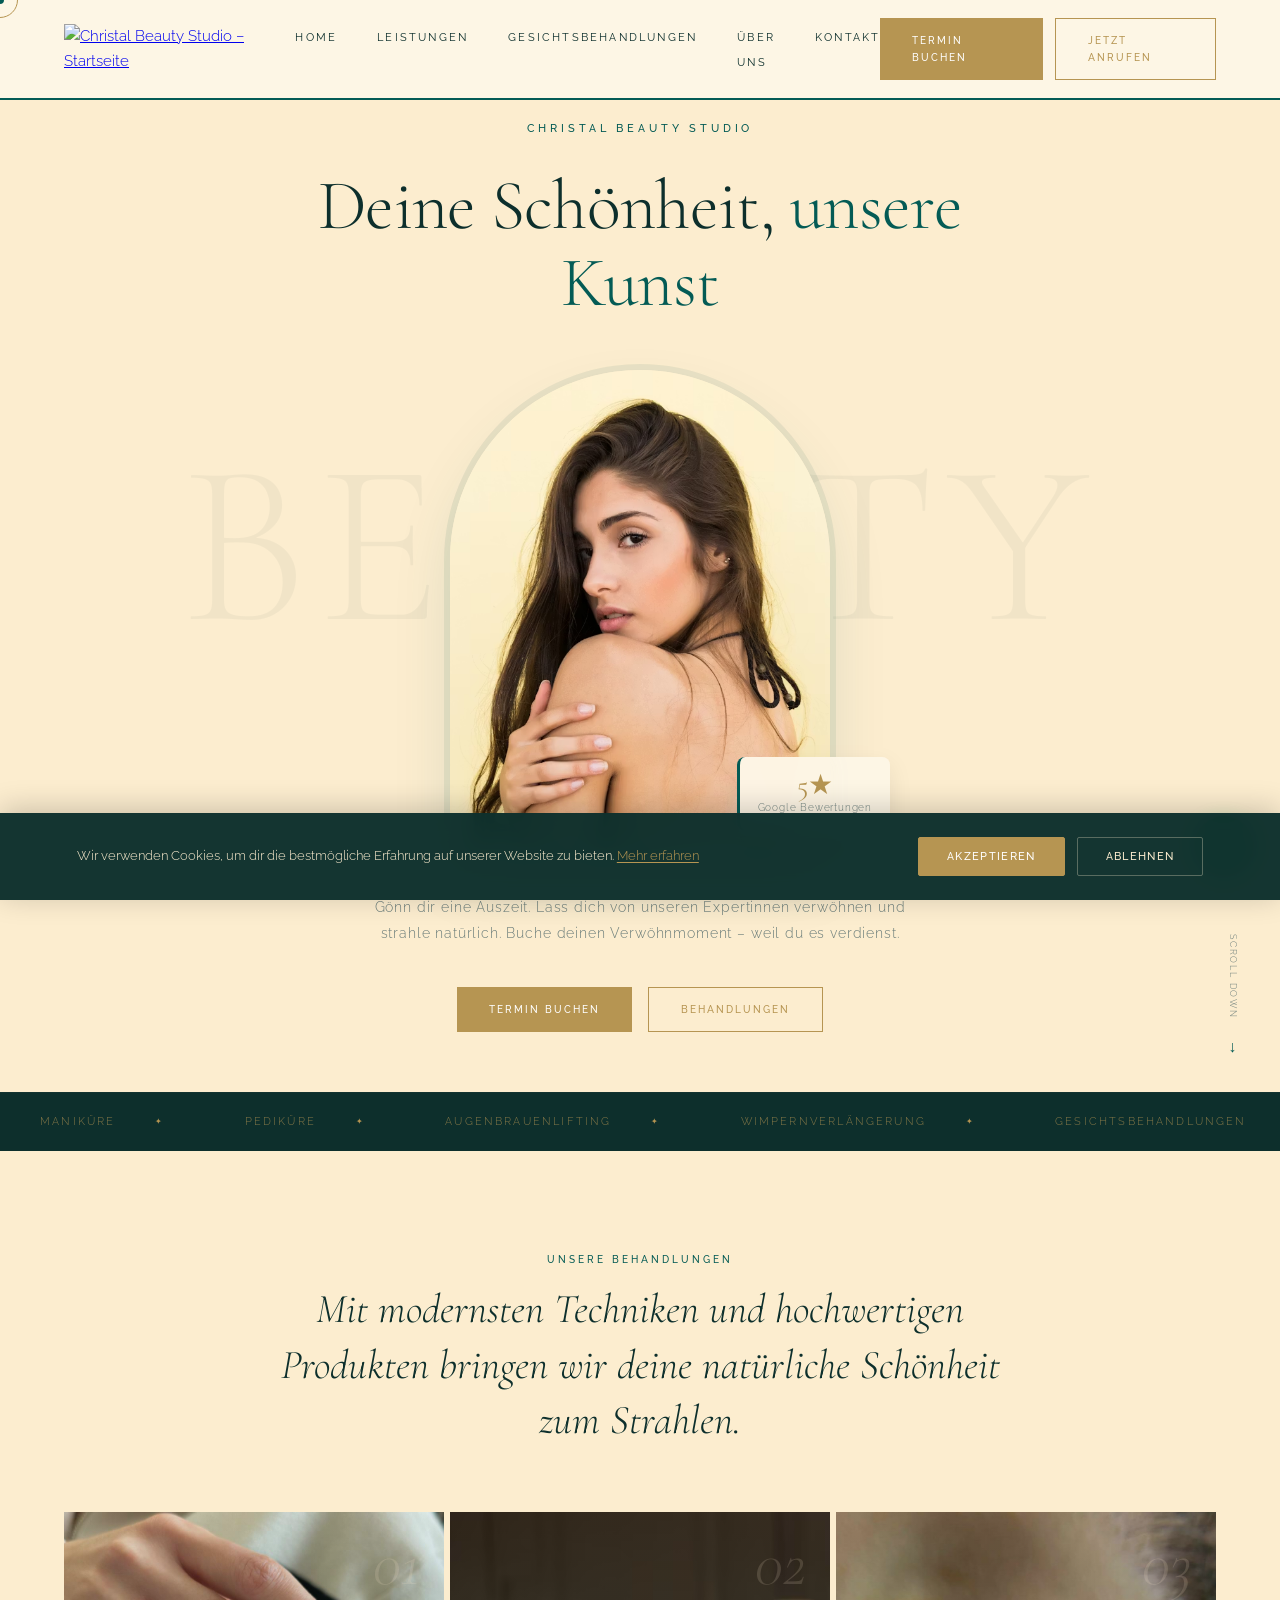
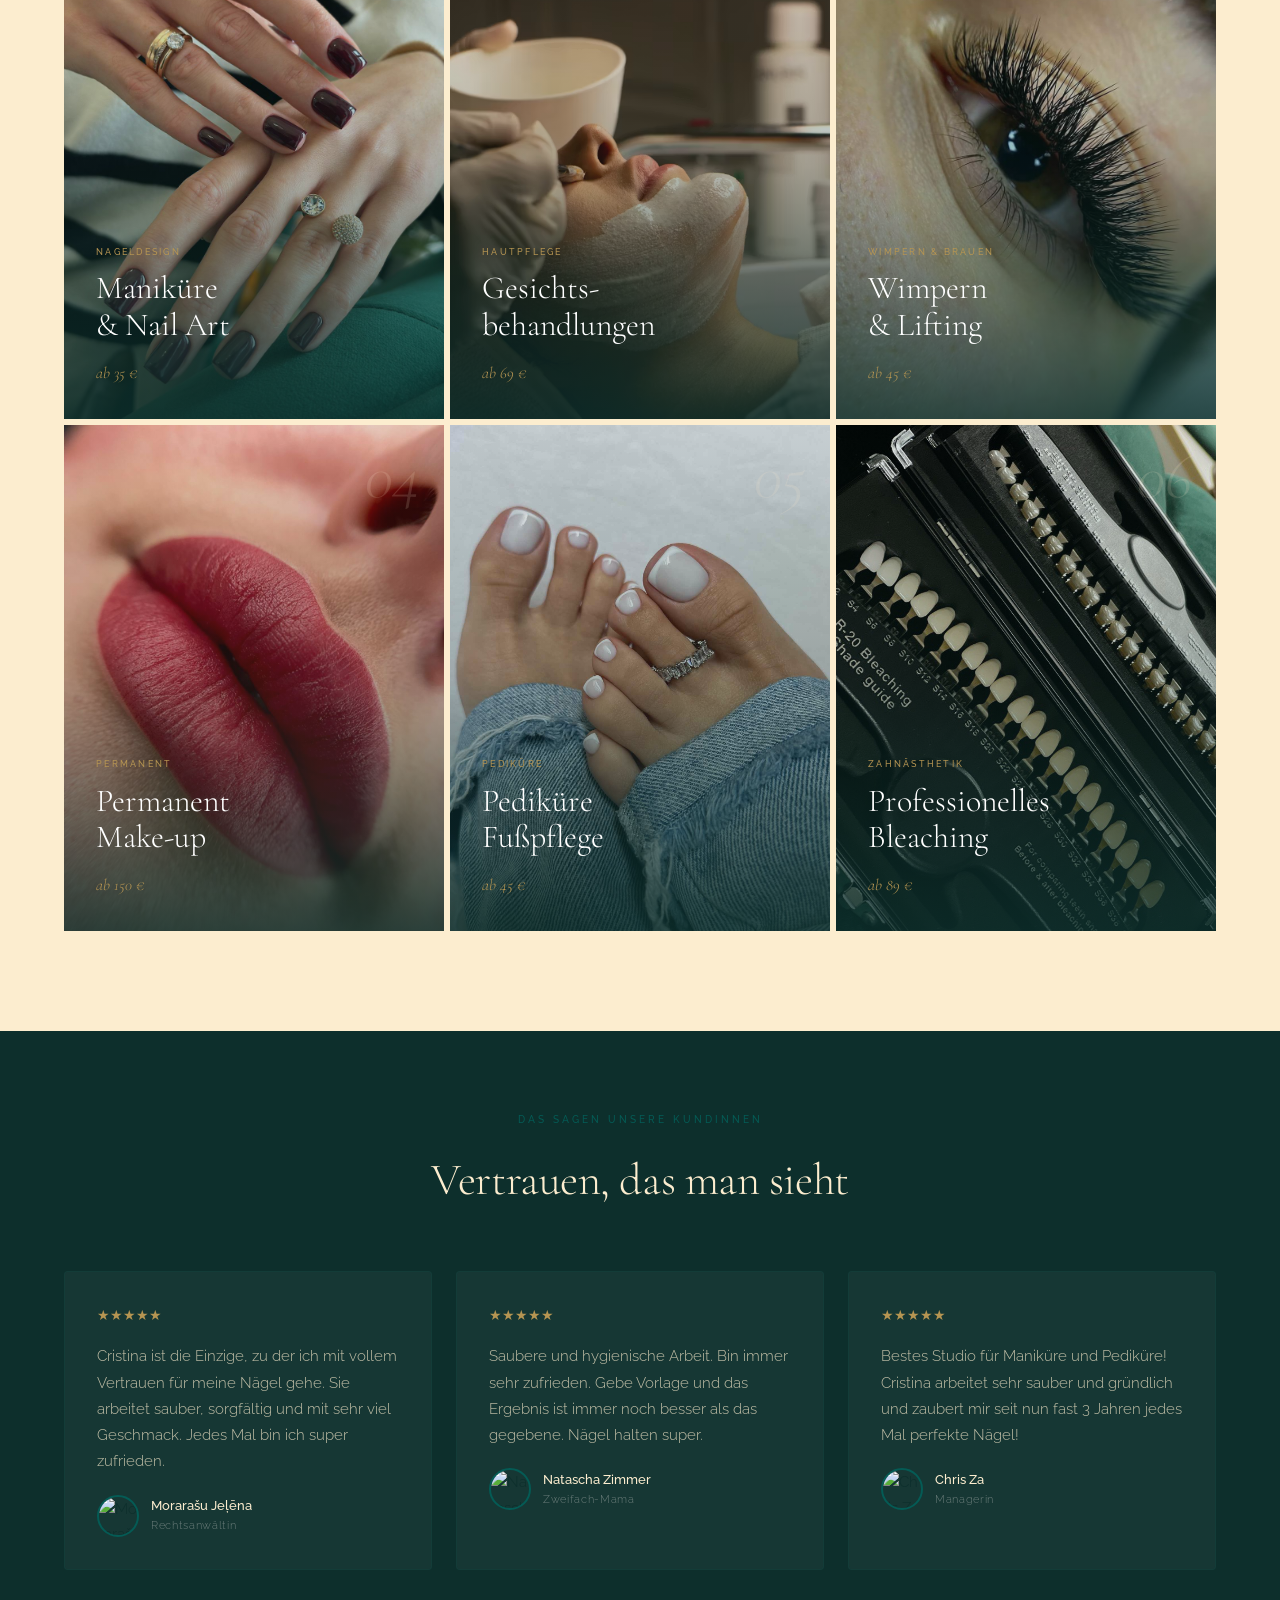
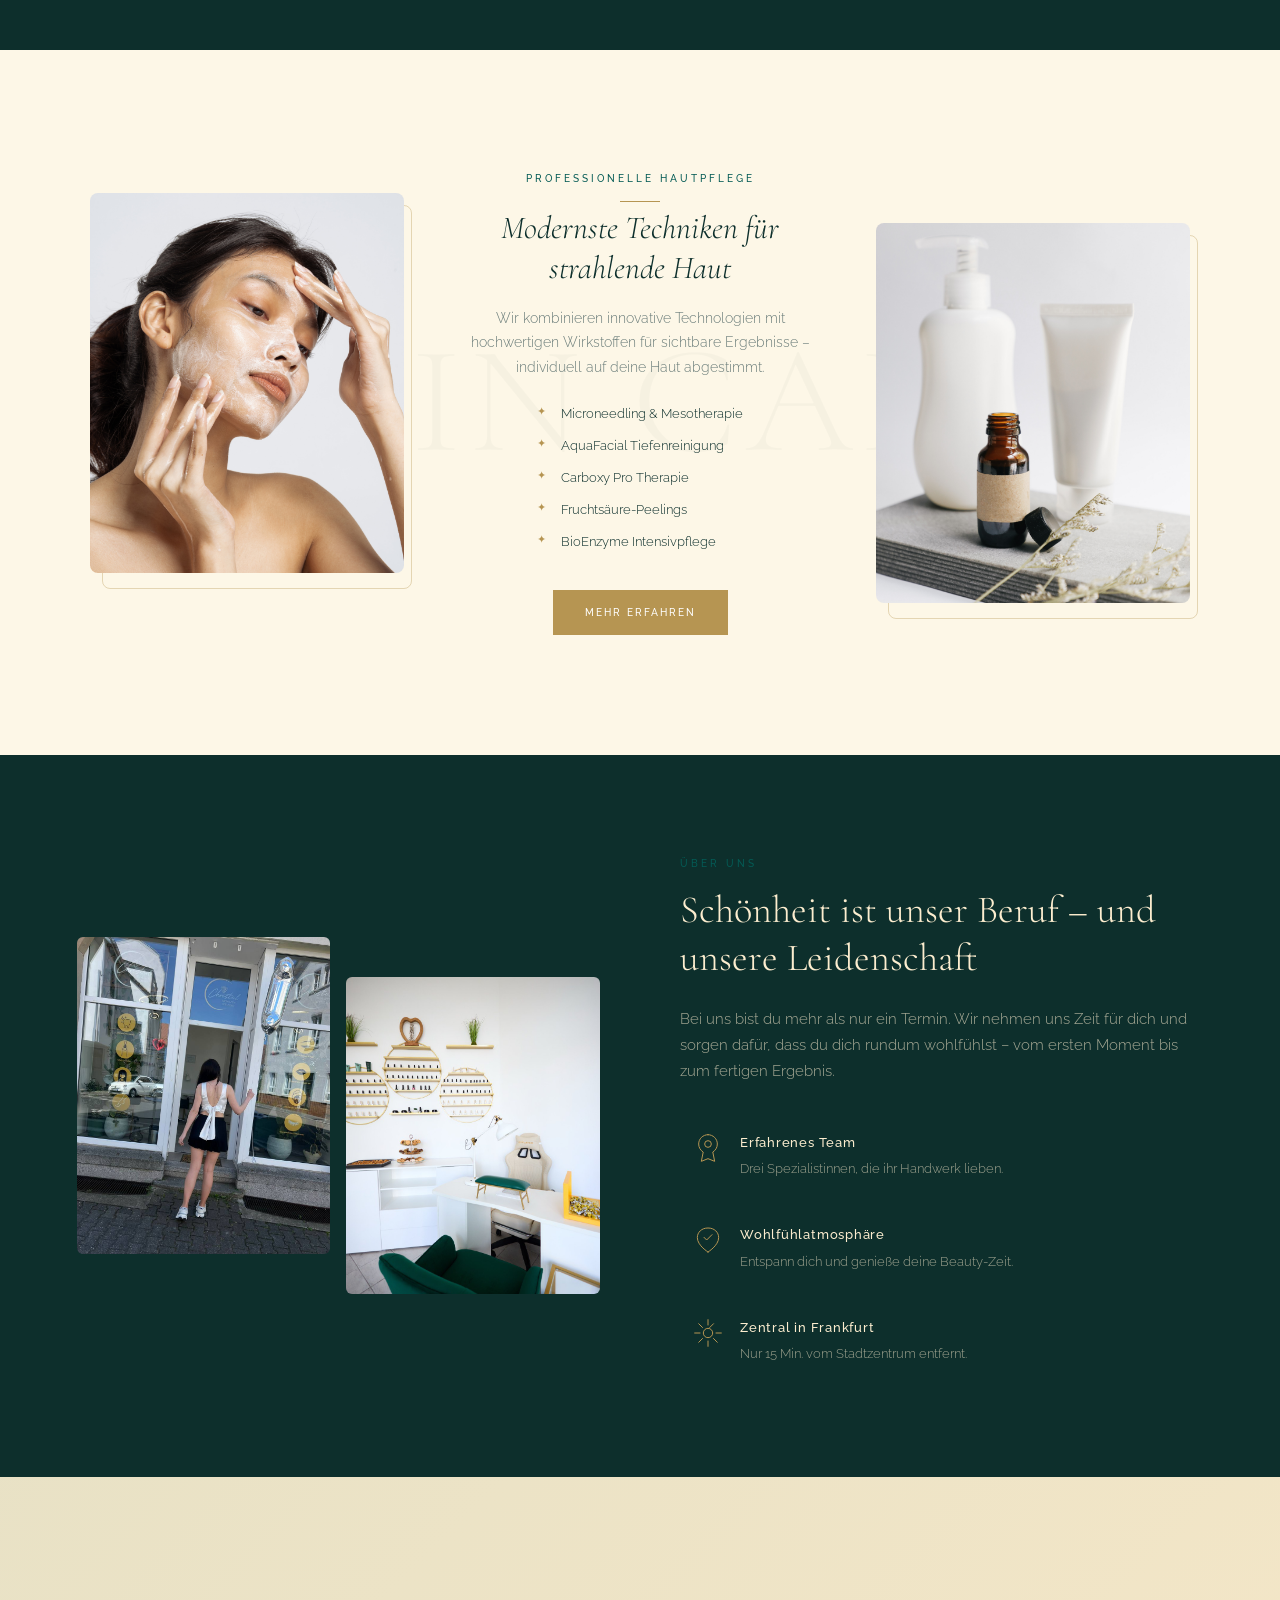
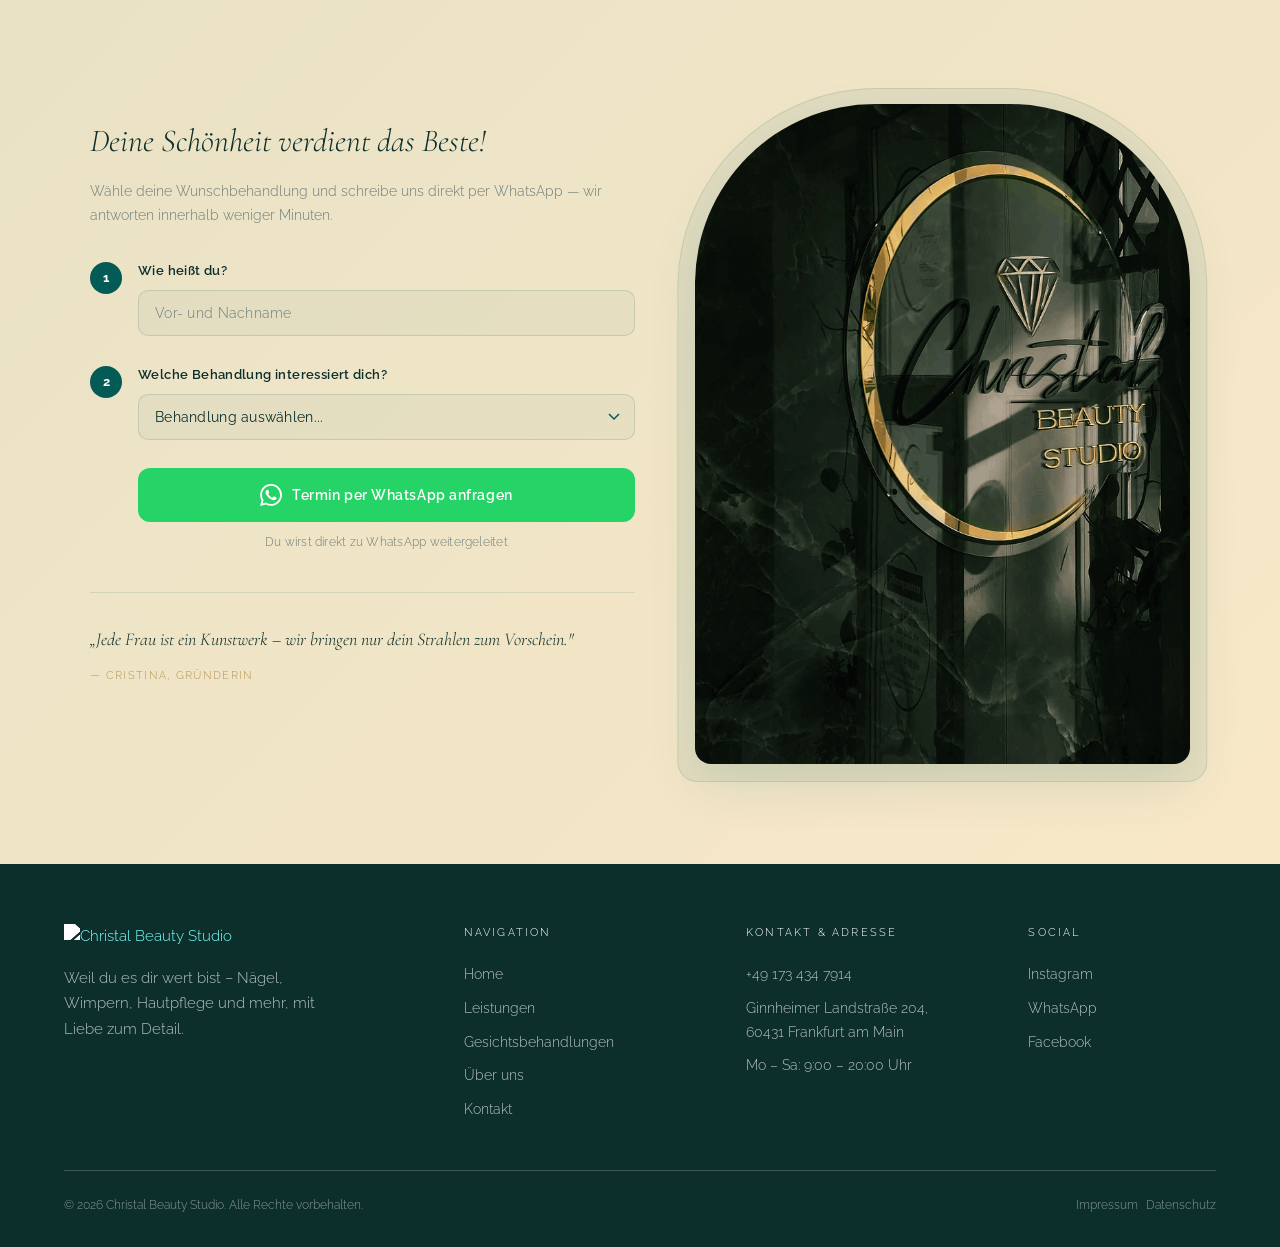
==== commit 0c046dcb: "2 commit" ====
--- a/index.html
+++ b/index.html
@@ -91,7 +91,6 @@
     </div>
 
     <!-- NAV -->
-    <header>
     <nav id="navbar" aria-label="Hauptnavigation">
       <div class="nav-logo">
         <a href="index.html">
@@ -116,7 +115,6 @@
         <span></span><span></span><span></span>
       </div>
     </nav>
-    </header>
 
     <main>
     <!-- HERO -->
@@ -526,43 +524,72 @@
         <div class="contact-form-side fade-up">
           <h3 class="contact-subtitle">Deine Schönheit verdient das Beste!</h3>
           <p class="contact-desc">
-            Fülle das Formular aus und wir melden uns innerhalb von 15 Minuten
-            bei dir, um deinen Wunschtermin zu bestätigen.
+            Wähle deine Wunschbehandlung und schreibe uns direkt per WhatsApp
+            — wir antworten innerhalb weniger Minuten.
           </p>
-          <form id="contactForm" onsubmit="submitForm(event)">
-            <div class="form-group">
-              <input
-                class="form-input-line"
-                type="text"
-                placeholder="Name"
-                required
-              />
+
+          <form id="contactForm" class="wa-form" onsubmit="submitWhatsApp(event)">
+            <div class="wa-form-step">
+              <span class="wa-step-num">1</span>
+              <div class="wa-step-content">
+                <label class="wa-label" for="contactName">Wie heißt du?</label>
+                <input
+                  class="wa-input"
+                  type="text"
+                  id="contactName"
+                  placeholder="Vor- und Nachname"
+                  required
+                />
+              </div>
             </div>
-            <div class="form-group">
-              <input
-                class="form-input-line"
-                type="tel"
-                placeholder="Telefonnummer"
-                required
-              />
+
+            <div class="wa-form-step">
+              <span class="wa-step-num">2</span>
+              <div class="wa-step-content">
+                <label class="wa-label" for="contactService">Welche Behandlung interessiert dich?</label>
+                <select class="wa-input" id="contactService" required>
+                  <option value="" disabled selected>Behandlung auswählen...</option>
+                  <optgroup label="Nägel & Füße">
+                    <option value="Maniküre & Nail Art">Maniküre & Nail Art</option>
+                    <option value="Pediküre & Fußpflege">Pediküre & Fußpflege</option>
+                  </optgroup>
+                  <optgroup label="Wimpern & Brauen">
+                    <option value="Wimpernverlängerung">Wimpernverlängerung</option>
+                    <option value="Lifting, Laminierung & Färben">Lifting, Laminierung & Färben</option>
+                  </optgroup>
+                  <optgroup label="Permanent Make-up">
+                    <option value="Permanent Make-up">Permanent Make-up</option>
+                  </optgroup>
+                  <optgroup label="Zahnästhetik">
+                    <option value="Professionelles Bleaching">Professionelles Bleaching</option>
+                  </optgroup>
+                  <optgroup label="Gesichtsbehandlungen">
+                    <option value="Carboxy Pro Therapie">Carboxy Pro Therapie</option>
+                    <option value="Microneedling Classic">Microneedling Classic</option>
+                    <option value="BioEnzyme Therapy">BioEnzyme Therapy</option>
+                    <option value="EyeLift Peeling Ritual">EyeLift Peeling Ritual</option>
+                    <option value="Glow & Renew Acid Peeling">Glow & Renew Acid Peeling</option>
+                    <option value="Lift & Firm Deluxe">Lift & Firm Deluxe</option>
+                    <option value="Dermo Control Aknebehandlung">Dermo Control Aknebehandlung</option>
+                    <option value="Calm Restore – Rosazea & Sensitive">Calm Restore – Rosazea & Sensitive</option>
+                    <option value="Microneedling Face + Neck">Microneedling Face + Neck</option>
+                    <option value="Microneedling + Aquapeel">Microneedling + Aquapeel</option>
+                    <option value="AquaLift & Hydration Boost">AquaLift & Hydration Boost</option>
+                    <option value="AquaFacial – Business Lady">AquaFacial – Business Lady</option>
+                  </optgroup>
+                </select>
+              </div>
             </div>
-            <div class="form-group">
-              <input
-                class="form-input-line"
-                type="email"
-                placeholder="E-Mail-Adresse"
-                required
-              />
+
+            <div class="wa-form-send">
+              <button class="wa-btn" type="submit">
+                <svg class="wa-btn-icon" width="22" height="22" viewBox="0 0 24 24" fill="currentColor"><path d="M17.472 14.382c-.297-.149-1.758-.867-2.03-.967-.273-.099-.471-.148-.67.15-.197.297-.767.966-.94 1.164-.173.199-.347.223-.644.075-.297-.15-1.255-.463-2.39-1.475-.883-.788-1.48-1.761-1.653-2.059-.173-.297-.018-.458.13-.606.134-.133.298-.347.446-.52.149-.174.198-.298.298-.497.099-.198.05-.371-.025-.52-.075-.149-.669-1.612-.916-2.207-.242-.579-.487-.5-.669-.51-.173-.008-.371-.01-.57-.01-.198 0-.52.074-.792.372-.272.297-1.04 1.016-1.04 2.479 0 1.462 1.065 2.875 1.213 3.074.149.198 2.096 3.2 5.077 4.487.709.306 1.262.489 1.694.625.712.227 1.36.195 1.871.118.571-.085 1.758-.719 2.006-1.413.248-.694.248-1.289.173-1.413-.074-.124-.272-.198-.57-.347m-5.421 7.403h-.004a9.87 9.87 0 01-5.031-1.378l-.361-.214-3.741.982.998-3.648-.235-.374a9.86 9.86 0 01-1.51-5.26c.001-5.45 4.436-9.884 9.888-9.884 2.64 0 5.122 1.03 6.988 2.898a9.825 9.825 0 012.893 6.994c-.003 5.45-4.437 9.884-9.885 9.884m8.413-18.297A11.815 11.815 0 0012.05 0C5.495 0 .16 5.335.157 11.892c0 2.096.547 4.142 1.588 5.945L.057 24l6.305-1.654a11.882 11.882 0 005.683 1.448h.005c6.554 0 11.89-5.335 11.893-11.893a11.821 11.821 0 00-3.48-8.413z"/></svg>
+                Termin per WhatsApp anfragen
+              </button>
+              <p class="wa-hint">Du wirst direkt zu WhatsApp weitergeleitet</p>
             </div>
-            <label class="form-checkbox">
-              <input type="checkbox" required />
-              <span>Ich stimme der Verarbeitung meiner Daten zu.</span>
-            </label>
-            <button class="form-submit-new" type="submit">Absenden</button>
           </form>
-          <div class="form-success" id="formSuccess">
-            ✦ Vielen Dank! Wir melden uns schnellstmöglich bei dir.
-          </div>
+
           <blockquote class="contact-quote">
             <p>
               „Jede Frau ist ein Kunstwerk – wir bringen nur dein Strahlen zum
@@ -773,6 +800,15 @@
         }
       }
     </script>
+    <!-- COOKIE BANNER -->
+    <div class="cookie-banner hidden" id="cookieBanner">
+      <p class="cookie-text">Wir verwenden Cookies, um dir die bestmögliche Erfahrung auf unserer Website zu bieten. <a href="datenschutz.html">Mehr erfahren</a></p>
+      <div class="cookie-actions">
+        <button class="cookie-btn cookie-btn-accept" id="cookieAccept">Akzeptieren</button>
+        <button class="cookie-btn cookie-btn-reject" id="cookieReject">Ablehnen</button>
+      </div>
+    </div>
+
     <script src="script.js"></script>
   </body>
 </html>
--- a/style.css
+++ b/style.css
@@ -34,6 +34,8 @@
 
 html {
   scroll-behavior: smooth;
+  overflow-x: hidden;
+  max-width: 100%;
 }
 
 body {
@@ -41,10 +43,13 @@
   background: var(--cream);
   color: var(--dark);
   overflow-x: hidden;
+  max-width: 100%;
   font-size: 15px;
   line-height: 1.7;
   font-weight: 300;
   cursor: none;
+  overflow-wrap: break-word;
+  word-wrap: break-word;
 }
 
 /* Custom cursor */
@@ -249,6 +254,11 @@
   flex-direction: column;
   gap: 5px;
   cursor: pointer;
+  padding: 10px;
+  min-width: 44px;
+  min-height: 44px;
+  align-items: center;
+  justify-content: center;
 }
 .hamburger span {
   width: 24px;
@@ -877,8 +887,8 @@
 }
 .svc-block-inner {
   display: grid;
-  grid-template-columns: 1fr 1fr;
-  gap: 64px;
+  grid-template-columns: 3fr 2fr;
+  gap: 48px;
   align-items: stretch;
   max-width: 1200px;
   margin: 0 auto;
@@ -1185,6 +1195,9 @@
 .skincare-text {
   text-align: center;
   padding: 20px 0;
+  display: flex;
+  flex-direction: column;
+  align-items: center;
 }
 .skincare-text .section-label {
   margin-bottom: 6px;
@@ -1678,77 +1691,118 @@
   line-height: 1.7;
   margin-bottom: 32px;
 }
-.form-group {
-  margin-bottom: 0;
-}
-.form-input-line {
+/* WhatsApp form */
+.wa-form {
+  display: flex;
+  flex-direction: column;
+  gap: 28px;
+}
+.wa-form-step {
+  display: flex;
+  align-items: flex-start;
+  gap: 16px;
+}
+.wa-step-num {
+  flex-shrink: 0;
+  width: 32px;
+  height: 32px;
+  display: flex;
+  align-items: center;
+  justify-content: center;
+  border-radius: 50%;
+  background: var(--accent);
+  color: #fff;
+  font-family: "Raleway", sans-serif;
+  font-size: 13px;
+  font-weight: 700;
+  margin-top: 2px;
+}
+.wa-step-content {
+  flex: 1;
+}
+.wa-label {
+  display: block;
+  font-family: "Raleway", sans-serif;
+  font-size: 13px;
+  font-weight: 600;
+  color: var(--dark);
+  letter-spacing: 0.03em;
+  margin-bottom: 8px;
+}
+.wa-input {
   width: 100%;
-  padding: 16px 0;
-  background: transparent;
+  padding: 14px 16px;
+  background: rgba(4, 91, 85, 0.04);
+  border: 1.5px solid rgba(4, 91, 85, 0.15);
+  border-radius: 10px;
+  font-family: "Raleway", sans-serif;
+  font-size: 14px;
+  color: var(--dark);
+  letter-spacing: 0.02em;
+  transition: border-color 0.3s, box-shadow 0.3s;
+}
+.wa-input::placeholder {
+  color: var(--warm-gray);
+  font-weight: 300;
+}
+.wa-input:focus {
+  outline: none;
+  border-color: var(--accent);
+  box-shadow: 0 0 0 3px rgba(4, 91, 85, 0.08);
+}
+select.wa-input {
+  appearance: none;
+  -webkit-appearance: none;
+  background-image: url("data:image/svg+xml,%3Csvg xmlns='http://www.w3.org/2000/svg' width='12' height='8' viewBox='0 0 12 8'%3E%3Cpath d='M1 1l5 5 5-5' stroke='%23045b55' stroke-width='1.5' fill='none'/%3E%3C/svg%3E");
+  background-repeat: no-repeat;
+  background-position: right 14px center;
+  cursor: pointer;
+  padding-right: 36px;
+}
+select.wa-input option {
+  background: var(--cream);
+  color: var(--dark);
+}
+select.wa-input optgroup {
+  font-weight: 600;
+  color: var(--accent);
+}
+.wa-form-send {
+  padding-left: 48px;
+}
+.wa-btn {
+  display: inline-flex;
+  align-items: center;
+  justify-content: center;
+  gap: 10px;
+  width: 100%;
+  padding: 16px 32px;
+  background: #25d366;
+  color: #fff;
   border: none;
-  border-bottom: 1px solid rgba(4, 91, 85, 0.2);
+  border-radius: 12px;
+  cursor: pointer;
   font-family: "Raleway", sans-serif;
   font-size: 14px;
-  color: var(--dark);
-  letter-spacing: 0.02em;
-  transition: border-color 0.3s;
-}
-.form-input-line::placeholder {
-  color: var(--warm-gray);
-  font-weight: 300;
-  font-style: italic;
-}
-.form-input-line:focus {
-  outline: none;
-  border-bottom-color: var(--accent);
-}
-.form-checkbox {
-  display: flex;
-  align-items: center;
-  gap: 10px;
-  margin: 24px 0;
+  font-weight: 600;
+  letter-spacing: 0.04em;
+  transition: background 0.3s, transform 0.3s, box-shadow 0.3s;
+}
+.wa-btn-icon {
+  flex-shrink: 0;
+}
+.wa-btn:hover {
+  background: #1da851;
+  transform: translateY(-2px);
+  box-shadow: 0 8px 28px rgba(37, 211, 102, 0.35);
+}
+.wa-hint {
+  text-align: center;
+  margin-top: 10px;
   font-family: "Raleway", sans-serif;
   font-size: 12px;
   color: var(--warm-gray);
-  cursor: pointer;
-}
-.form-checkbox input[type="checkbox"] {
-  width: 16px;
-  height: 16px;
-  accent-color: var(--accent);
-  cursor: pointer;
-}
-.form-submit-new {
-  padding: 14px 48px;
-  background: transparent;
-  color: var(--dark);
-  border: 1px solid var(--dark);
-  border-radius: 0;
-  cursor: pointer;
-  font-family: "Raleway", sans-serif;
-  font-size: 11px;
-  letter-spacing: 0.18em;
-  text-transform: uppercase;
-  transition:
-    background 0.3s,
-    color 0.3s,
-    transform 0.3s,
-    box-shadow 0.3s;
-}
-.form-submit-new:hover {
-  background: var(--dark);
-  color: var(--cream);
-  transform: translateY(-2px);
-  box-shadow: 0 8px 24px rgba(13, 47, 44, 0.2);
-}
-.form-success {
-  display: none;
-  text-align: center;
-  padding: 20px;
-  color: var(--accent);
-  font-family: "Cormorant Garamond", serif;
-  font-size: 24px;
-  font-weight: 300;
+  letter-spacing: 0.02em;
 }
 .contact-quote {
   margin-top: 40px;
@@ -2136,10 +2190,15 @@
   color: #fff;
   border-color: var(--gold);
 }
+.about-cta .fade-up:last-child {
+  display: flex;
+  justify-content: center;
+  gap: 16px;
+  flex-wrap: wrap;
+}
 .about-cta .btn-outline {
   color: var(--cream);
   border-color: rgba(252, 237, 207, 0.4);
-  margin-left: 16px;
 }
 .about-cta .btn-outline:hover {
   background: rgba(252, 237, 207, 0.1);
@@ -2154,6 +2213,9 @@
 .team-header {
   text-align: center;
   margin-bottom: 70px;
+}
+.team .section-title {
+  color: var(--dark);
 }
 .team-grid {
   display: grid;
@@ -2516,6 +2578,214 @@
   }
 }
 
+/* ── NAV BREAKPOINT ── */
+@media (max-width: 1200px) and (min-width: 1025px) {
+  .nav-links {
+    gap: 24px;
+  }
+  .nav-links a {
+    font-size: 10px;
+  }
+  .nav-ctas {
+    gap: 8px;
+  }
+  .btn-primary,
+  .btn-outline {
+    padding: 10px 20px;
+    font-size: 9px;
+  }
+}
+@media (max-width: 1024px) {
+  .nav-links,
+  .nav-ctas {
+    display: none;
+  }
+  .hamburger {
+    display: flex;
+  }
+}
+
+/* ── TABLET ── */
+@media (max-width: 1024px) {
+  .hot-grid {
+    grid-template-columns: 1fr 1fr;
+    gap: 4px;
+  }
+  .hot-content {
+    padding: 20px;
+  }
+  .hot-desc {
+    display: none;
+  }
+  .reviews-grid {
+    grid-template-columns: 1fr;
+    max-width: 560px;
+    margin: 0 auto;
+    gap: 20px;
+  }
+  .skincare-layout {
+    grid-template-columns: 1fr;
+    gap: 32px;
+    max-width: 600px;
+    margin: 0 auto;
+  }
+  .skincare-img-wrap:first-child {
+    margin-top: 0;
+  }
+  .skincare-img-wrap:last-child {
+    margin-top: 0;
+  }
+  .skincare-img-wrap img {
+    max-height: none;
+    aspect-ratio: 16/10;
+  }
+  .skincare-img-wrap::after {
+    display: none;
+  }
+  .about-grid {
+    grid-template-columns: 1fr;
+    gap: 40px;
+  }
+  .about-imgs {
+    max-width: 500px;
+    margin: 0 auto;
+  }
+  .about-imgs img:last-child {
+    margin-top: 0;
+  }
+  .about-text {
+    text-align: center;
+    max-width: 500px;
+    margin: 0 auto;
+  }
+  .about-features {
+    align-items: center;
+  }
+  .about-feature {
+    text-align: left;
+  }
+  .about-feature:hover {
+    transform: none;
+  }
+  .contact-grid {
+    grid-template-columns: 1fr;
+    gap: 40px;
+  }
+  .contact-image {
+    max-width: 480px;
+    margin: 0 auto;
+  }
+  .contact-image img {
+    aspect-ratio: 3/4;
+    max-height: 450px;
+    object-position: top;
+  }
+  .svc-block-inner {
+    grid-template-columns: 1fr;
+    gap: 28px;
+  }
+  .svc-content {
+    order: -1;
+  }
+  .svc-block-reverse .svc-block-inner {
+    direction: ltr;
+  }
+  .svc-img-wrap {
+    min-height: 0;
+  }
+  .svc-img-wrap > img {
+    position: relative;
+    inset: auto;
+    aspect-ratio: 16/9;
+  }
+  .svc-img-grid {
+    position: relative;
+    inset: auto;
+    grid-template-columns: 1fr 1fr;
+    grid-template-rows: auto auto;
+    gap: 3px;
+    border-radius: 10px;
+  }
+  .svc-img-grid .svc-grid-item {
+    aspect-ratio: 1/1;
+  }
+  .svc-img-grid .svc-grid-item img {
+    border-radius: 0;
+    object-fit: cover;
+    object-position: center;
+  }
+  .svc-img-grid .svc-grid-item:first-child img {
+    border-radius: 10px 0 0 0;
+  }
+  .svc-img-grid .svc-grid-item:nth-child(2) img {
+    border-radius: 0 10px 0 0;
+  }
+  .svc-img-grid .svc-grid-item:nth-child(3) img {
+    border-radius: 0 0 0 10px;
+  }
+  .svc-img-grid .svc-grid-item:nth-child(4) img {
+    border-radius: 0 0 10px 0;
+  }
+  .svc-img-grid.grid-3 {
+    grid-template-rows: auto auto;
+  }
+  .svc-img-grid.grid-3 .svc-grid-item:first-child {
+    aspect-ratio: 16/9;
+    grid-column: 1 / -1;
+  }
+  .svc-img-grid.grid-3 .svc-grid-item:first-child img {
+    border-radius: 10px 10px 0 0;
+  }
+  .svc-img-grid.grid-3 .svc-grid-item:nth-child(2) img {
+    border-radius: 0 0 0 10px;
+  }
+  .svc-img-grid.grid-3 .svc-grid-item:nth-child(3) img {
+    border-radius: 0 0 10px 0;
+  }
+  .svc-block {
+    padding: 48px 5%;
+  }
+  .svc-page-hero {
+    padding-top: 130px;
+  }
+  .about-story-grid {
+    grid-template-columns: 1fr;
+    gap: 40px;
+  }
+  .about-story-images {
+    justify-content: center;
+    min-height: auto;
+  }
+  .about-story-img-main {
+    width: clamp(200px, 40vw, 280px);
+    height: clamp(270px, 55vw, 380px);
+  }
+  .about-story-img-accent {
+    width: clamp(160px, 35vw, 220px);
+    height: clamp(220px, 48vw, 310px);
+    margin-left: -40px;
+    margin-bottom: 20px;
+  }
+  .about-features-row {
+    grid-template-columns: 1fr;
+  }
+  .about-feature-card {
+    border-right: none;
+    border-bottom: 1px solid rgba(252, 237, 207, 0.08);
+  }
+  .about-feature-card:last-child {
+    border-bottom: none;
+  }
+  .about-stats-grid {
+    grid-template-columns: 1fr 1fr;
+    gap: 32px;
+  }
+  .about-values-grid {
+    grid-template-columns: 1fr 1fr;
+    gap: 24px;
+  }
+}
+
 /* ── MOBILE ── */
 @media (max-width: 900px) {
   #home {
@@ -2535,42 +2805,6 @@
   .hero-scroll-hint {
     display: none;
   }
-  .reviews-grid {
-    grid-template-columns: 1fr;
-  }
-  .skincare-layout {
-    grid-template-columns: 1fr;
-    gap: 32px;
-  }
-  .skincare-img-wrap img {
-    max-height: 300px;
-  }
-  .hot-grid {
-    grid-template-columns: 1fr 1fr;
-    gap: 4px;
-  }
-  .hot-content {
-    padding: 20px;
-  }
-  .hot-desc {
-    display: none;
-  }
-  .about-grid {
-    grid-template-columns: 1fr;
-    gap: 40px;
-  }
-  .about-imgs img:last-child {
-    margin-top: 0;
-  }
-  .contact-grid {
-    grid-template-columns: 1fr;
-    gap: 40px;
-  }
-  .contact-image img {
-    aspect-ratio: 3/4;
-    max-height: 400px;
-    object-position: top;
-  }
   .contact-details-row {
     flex-direction: column;
     gap: 8px;
@@ -2586,13 +2820,6 @@
     flex-direction: column;
     gap: 12px;
     text-align: center;
-  }
-  .nav-links,
-  .nav-ctas {
-    display: none;
-  }
-  .hamburger {
-    display: flex;
   }
   .float-whatsapp {
     bottom: 20px;
@@ -2607,58 +2834,50 @@
     width: 40px;
     height: 40px;
   }
-  .about-story-grid {
-    grid-template-columns: 1fr;
-    gap: 40px;
-  }
-  .about-story-images {
-    justify-content: center;
-    min-height: auto;
-  }
-  .about-story-img-main {
-    width: clamp(160px, 40vw, 220px);
-    height: clamp(220px, 55vw, 300px);
-  }
-  .about-story-img-accent {
-    width: clamp(140px, 35vw, 190px);
-    height: clamp(190px, 48vw, 260px);
-    margin-left: -30px;
-    margin-bottom: 20px;
-  }
-  .svc-block-inner {
-    grid-template-columns: 1fr;
-    gap: 40px;
-  }
-  .svc-block-reverse .svc-block-inner {
-    direction: ltr;
-  }
-  .svc-img-wrap {
-    min-height: 0;
-  }
-  .svc-img-wrap > img {
-    position: relative;
-    inset: auto;
-    aspect-ratio: 16/9;
-  }
-  .svc-img-grid {
-    position: relative;
-    inset: auto;
-    grid-template-rows: auto auto;
-  }
-  .svc-img-grid .svc-grid-item {
-    aspect-ratio: 1/1;
-  }
-  .svc-img-grid.grid-3 .svc-grid-item:first-child {
-    aspect-ratio: 2/1;
-  }
-  .svc-block {
-    padding: 60px 5%;
-  }
-  .svc-page-hero {
-    padding-top: 130px;
-  }
-}
+}
+
+/* ── SMALL PHONE ── */
 @media (max-width: 600px) {
+  #home {
+    padding: 120px 5% 40px;
+  }
+  .hero-eyebrow {
+    letter-spacing: 0.15em;
+    font-size: 9px;
+  }
+  .hero-title {
+    font-size: clamp(24px, 7vw, 40px);
+    margin-bottom: 32px;
+  }
+  .hero-subtitle {
+    font-size: 13px;
+  }
+  .hero-photo {
+    width: clamp(200px, 60vw, 300px);
+    height: clamp(250px, 75vw, 380px);
+  }
+  .hero-ctas {
+    flex-direction: column;
+    width: 100%;
+    align-items: center;
+  }
+  .hero-ctas .btn-primary,
+  .hero-ctas .btn-outline {
+    text-align: center;
+    width: 100%;
+    max-width: 280px;
+  }
+  .hero-badge {
+    right: -10px;
+    bottom: 10px;
+    padding: 10px 14px;
+  }
+  .hero-badge-num {
+    font-size: 22px;
+  }
+  .hero-badge-text {
+    font-size: 9px;
+  }
   .hot-grid {
     grid-template-columns: 1fr;
     gap: 4px;
@@ -2690,26 +2909,202 @@
   .flip-back-price {
     font-size: 28px;
   }
+  .svc-block {
+    padding: 36px 5%;
+  }
+  .svc-block-inner {
+    gap: 20px;
+  }
+  .svc-number {
+    font-size: 44px;
+    margin-bottom: 4px;
+  }
+  .svc-title {
+    font-size: 24px;
+  }
+  .svc-img-grid {
+    grid-template-columns: 1fr;
+    grid-template-rows: auto;
+    gap: 4px;
+    border-radius: 12px;
+  }
+  .svc-img-grid .svc-grid-item {
+    aspect-ratio: auto;
+    overflow: hidden;
+  }
+  .svc-img-grid .svc-grid-item img {
+    border-radius: 0;
+    width: 100%;
+    height: auto;
+    object-fit: contain;
+    display: block;
+  }
+  .svc-img-grid .svc-grid-item:first-child img {
+    border-radius: 12px 12px 0 0;
+  }
+  .svc-img-grid .svc-grid-item:last-child img {
+    border-radius: 0 0 12px 12px;
+  }
+  .svc-img-grid .svc-grid-item:nth-child(2) img,
+  .svc-img-grid .svc-grid-item:nth-child(3):not(:last-child) img {
+    border-radius: 0;
+  }
+  .svc-img-grid.grid-3 {
+    grid-template-columns: 1fr;
+  }
+  .svc-img-grid.grid-3 .svc-grid-item:first-child {
+    aspect-ratio: auto;
+    grid-column: auto;
+  }
+  .svc-img-grid.grid-3 .svc-grid-item:first-child img {
+    border-radius: 12px 12px 0 0;
+  }
+  .svc-img-grid.grid-3 .svc-grid-item:nth-child(2) img {
+    border-radius: 0;
+  }
+  .svc-img-grid.grid-3 .svc-grid-item:last-child img {
+    border-radius: 0 0 12px 12px;
+  }
+  .svc-price-list li {
+    padding: 10px 0;
+  }
+  .svc-item-name {
+    font-size: 13px;
+  }
+  .svc-item-price {
+    font-size: 18px;
+  }
+  .svc-page-hero {
+    padding-top: 120px;
+    padding-bottom: 32px;
+  }
+  .svc-nav {
+    gap: 6px;
+  }
+  .svc-nav a {
+    padding: 8px 14px;
+    font-size: 10px;
+  }
+  .footer-top {
+    grid-template-columns: 1fr;
+    gap: 24px;
+  }
+  .contact-image::before {
+    display: none;
+  }
+  .contact-heading {
+    font-size: clamp(28px, 6vw, 40px);
+  }
+  .about-imgs {
+    grid-template-columns: 1fr 1fr;
+    max-width: 400px;
+    margin: 0 auto;
+  }
+  .about-imgs img:last-child {
+    margin-top: 0;
+  }
+  .about-grid {
+    gap: 24px;
+  }
+  #about-us {
+    padding: 60px 5%;
+  }
+  .about-story-grid {
+    gap: 24px;
+  }
+  .about-story-images {
+    min-height: auto;
+  }
+  .about-story-img-main {
+    width: clamp(140px, 50vw, 220px);
+    height: clamp(190px, 70vw, 300px);
+  }
+  .about-story-img-accent {
+    width: clamp(110px, 40vw, 190px);
+    height: clamp(160px, 58vw, 260px);
+    margin-left: -20px;
+  }
+  .about-stats-grid {
+    grid-template-columns: 1fr 1fr;
+    gap: 20px;
+  }
+  .about-stat::after {
+    display: none;
+  }
+  .about-values-grid {
+    grid-template-columns: 1fr;
+    gap: 20px;
+  }
+  .skincare-info {
+    padding: 60px 5%;
+  }
+  .skincare-layout {
+    gap: 20px;
+  }
+  #reviews {
+    padding: 60px 5%;
+  }
+  .review-card {
+    padding: 20px;
+  }
+  .contact-grid {
+    gap: 24px;
+  }
+  #contact-us {
+    padding: 60px 5% 60px;
+  }
+  .wa-form-send {
+    padding-left: 0;
+  }
+  .wa-step-num {
+    width: 28px;
+    height: 28px;
+    font-size: 12px;
+  }
+  .wa-form-step {
+    gap: 12px;
+  }
+  .team-grid {
+    grid-template-columns: 1fr 1fr;
+    gap: 16px;
+  }
+  .team {
+    padding: 60px 20px;
+  }
+  .nav-logo img {
+    height: 42px;
+  }
+  nav {
+    padding: 12px 4%;
+  }
+  .hero-badge {
+    right: 0;
+  }
 }
 
 /* mobile nav open */
 .mobile-menu {
   display: none;
   position: fixed;
-  inset: 0;
-  z-index: 99;
-  background: var(--cream);
+  top: 0;
+  left: 0;
+  right: 0;
+  z-index: 101;
+  background: rgba(253, 246, 230, 0.98);
+  backdrop-filter: blur(16px);
   flex-direction: column;
   align-items: center;
-  justify-content: center;
-  gap: 32px;
+  gap: 20px;
+  padding: 100px 5% 32px;
+  box-shadow: 0 8px 30px rgba(4, 91, 85, 0.12);
+  border-bottom: 2px solid var(--accent);
 }
 .mobile-menu.open {
   display: flex;
 }
 .mobile-menu a {
   font-family: "Cormorant Garamond", serif;
-  font-size: 32px;
+  font-size: 24px;
   font-weight: 300;
   color: var(--dark);
   text-decoration: none;
@@ -2731,4 +3126,98 @@
   border: none;
   cursor: pointer;
   color: var(--dark);
-}
+  z-index: 102;
+  width: 44px;
+  height: 44px;
+  display: flex;
+  align-items: center;
+  justify-content: center;
+}
+
+/* ── COOKIE BANNER ── */
+.cookie-banner {
+  position: fixed;
+  bottom: 0;
+  left: 0;
+  right: 0;
+  z-index: 9999;
+  background: rgba(13, 47, 44, 0.97);
+  backdrop-filter: blur(12px);
+  padding: 24px 6%;
+  display: flex;
+  align-items: center;
+  justify-content: space-between;
+  gap: 24px;
+  transform: translateY(0);
+  transition: transform 0.5s ease;
+  box-shadow: 0 -4px 30px rgba(0, 0, 0, 0.2);
+}
+.cookie-banner.hidden {
+  transform: translateY(100%);
+  pointer-events: none;
+}
+.cookie-text {
+  font-family: "Raleway", sans-serif;
+  font-size: 13px;
+  color: var(--cream);
+  line-height: 1.6;
+  flex: 1;
+}
+.cookie-text a {
+  color: var(--gold);
+  text-decoration: underline;
+  text-underline-offset: 2px;
+}
+.cookie-text a:hover {
+  color: var(--cream);
+}
+.cookie-actions {
+  display: flex;
+  gap: 12px;
+  flex-shrink: 0;
+}
+.cookie-btn {
+  font-family: "Raleway", sans-serif;
+  font-size: 11px;
+  font-weight: 500;
+  letter-spacing: 0.12em;
+  text-transform: uppercase;
+  padding: 12px 28px;
+  border-radius: 2px;
+  cursor: pointer;
+  transition: all 0.3s;
+  white-space: nowrap;
+}
+.cookie-btn-accept {
+  background: var(--gold);
+  color: #fff;
+  border: 1px solid var(--gold);
+}
+.cookie-btn-accept:hover {
+  background: var(--gold-hover);
+  border-color: var(--gold-hover);
+}
+.cookie-btn-reject {
+  background: transparent;
+  color: var(--cream);
+  border: 1px solid rgba(252, 237, 207, 0.3);
+}
+.cookie-btn-reject:hover {
+  border-color: var(--cream);
+  background: rgba(252, 237, 207, 0.08);
+}
+@media (max-width: 600px) {
+  .cookie-banner {
+    flex-direction: column;
+    padding: 20px 5%;
+    gap: 16px;
+    text-align: center;
+  }
+  .cookie-actions {
+    width: 100%;
+  }
+  .cookie-btn {
+    flex: 1;
+    padding: 12px 16px;
+  }
+}
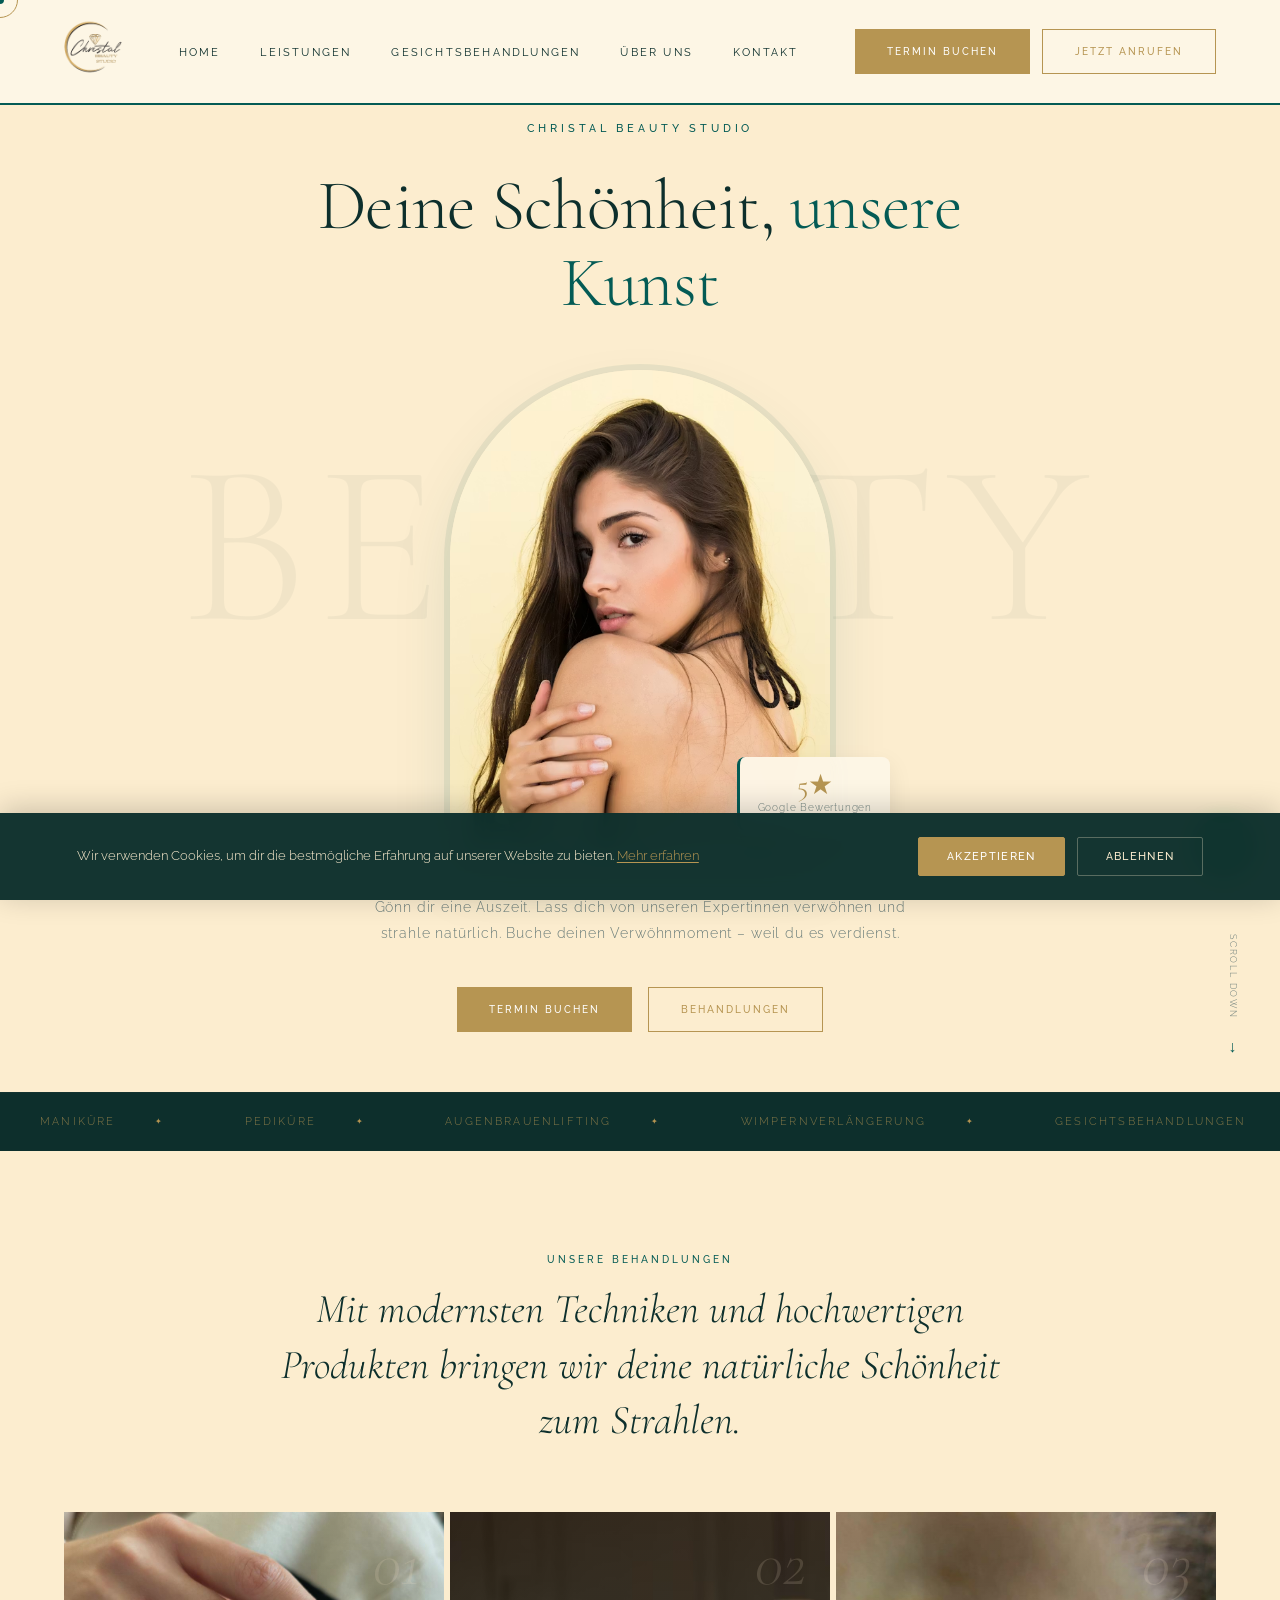
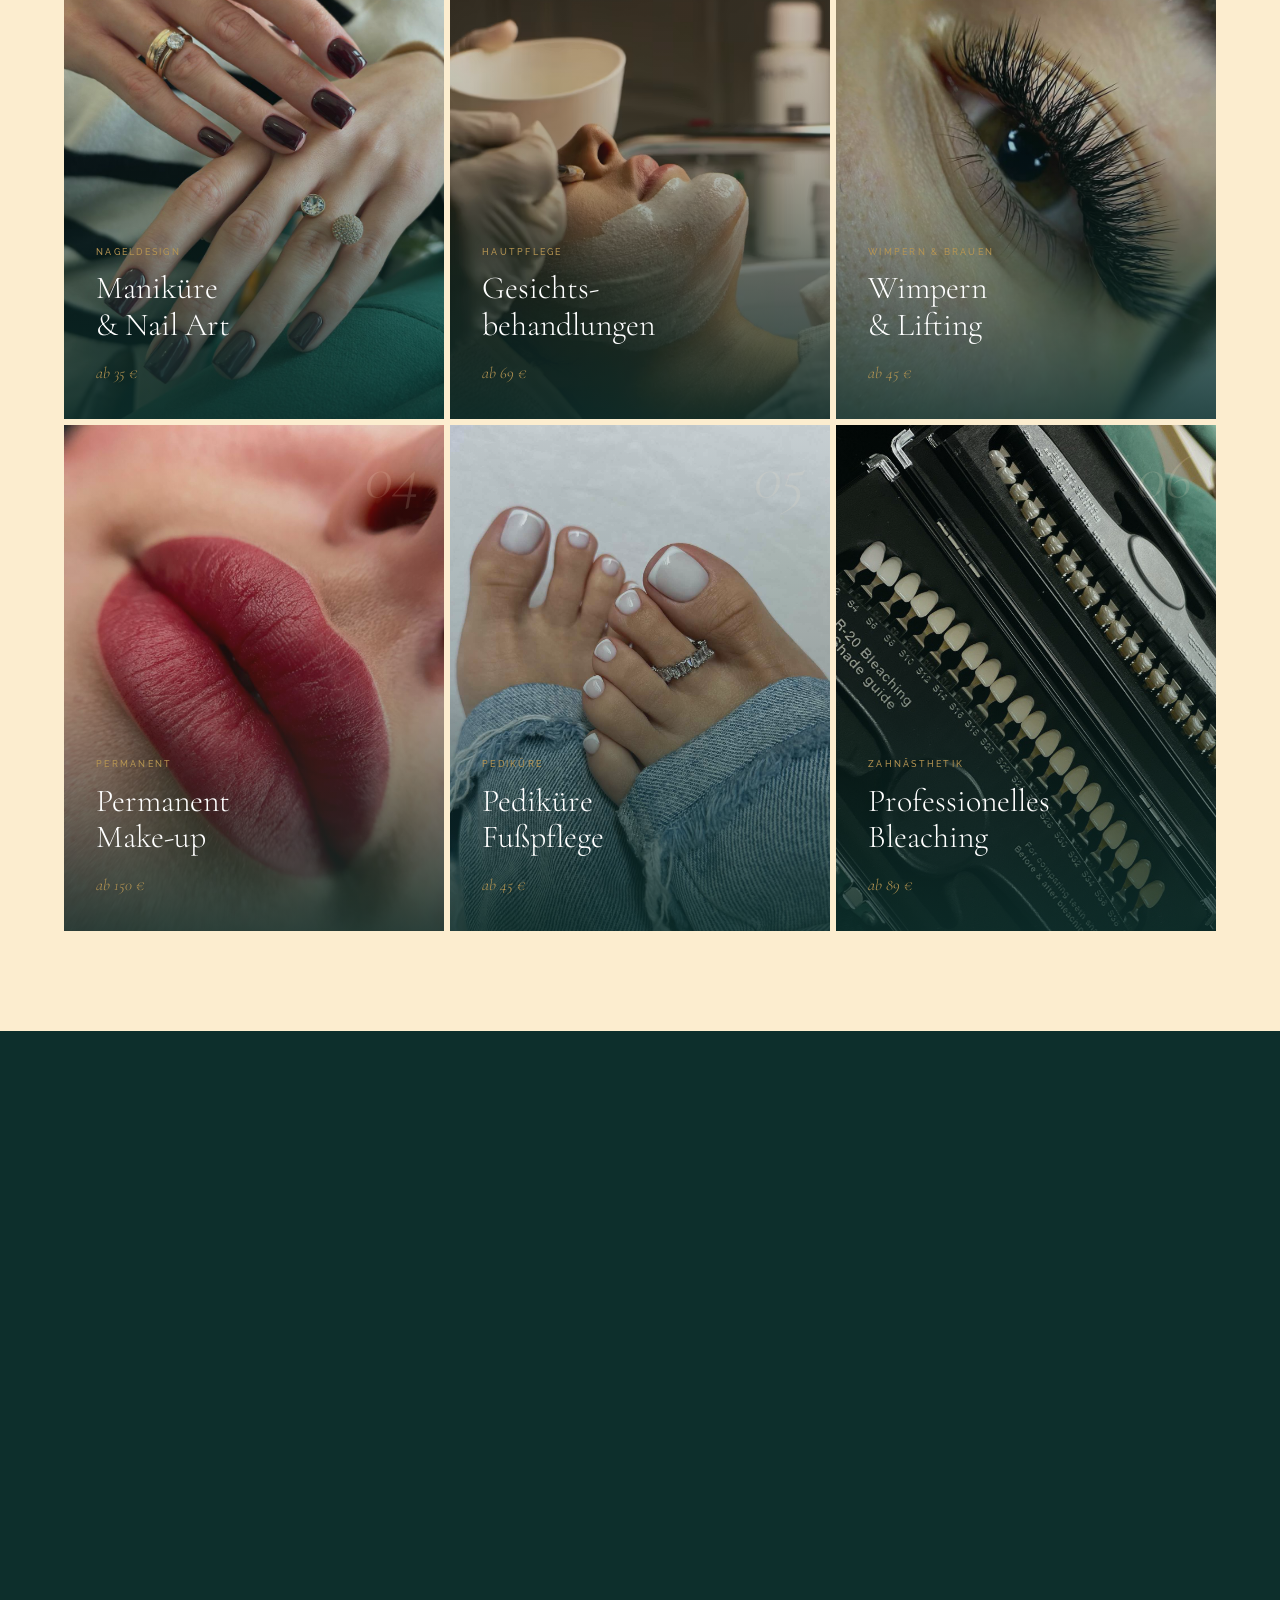
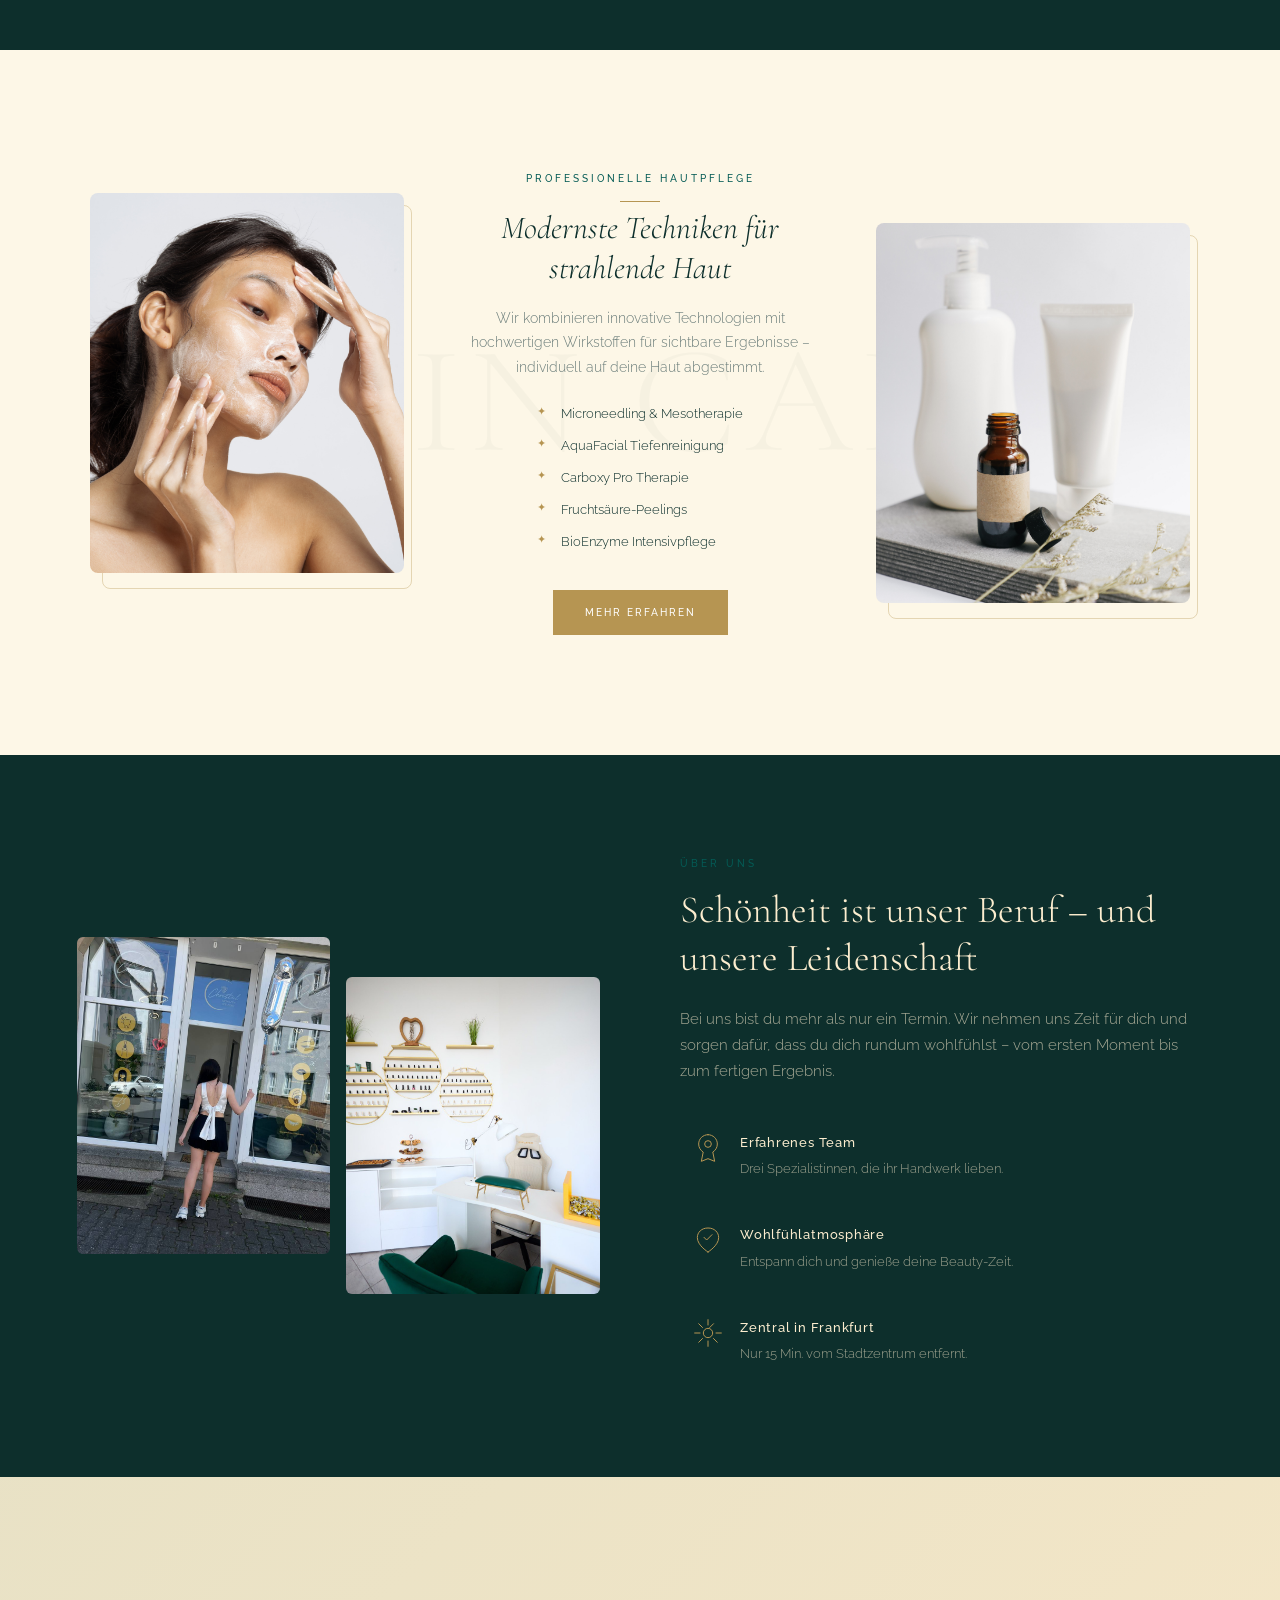
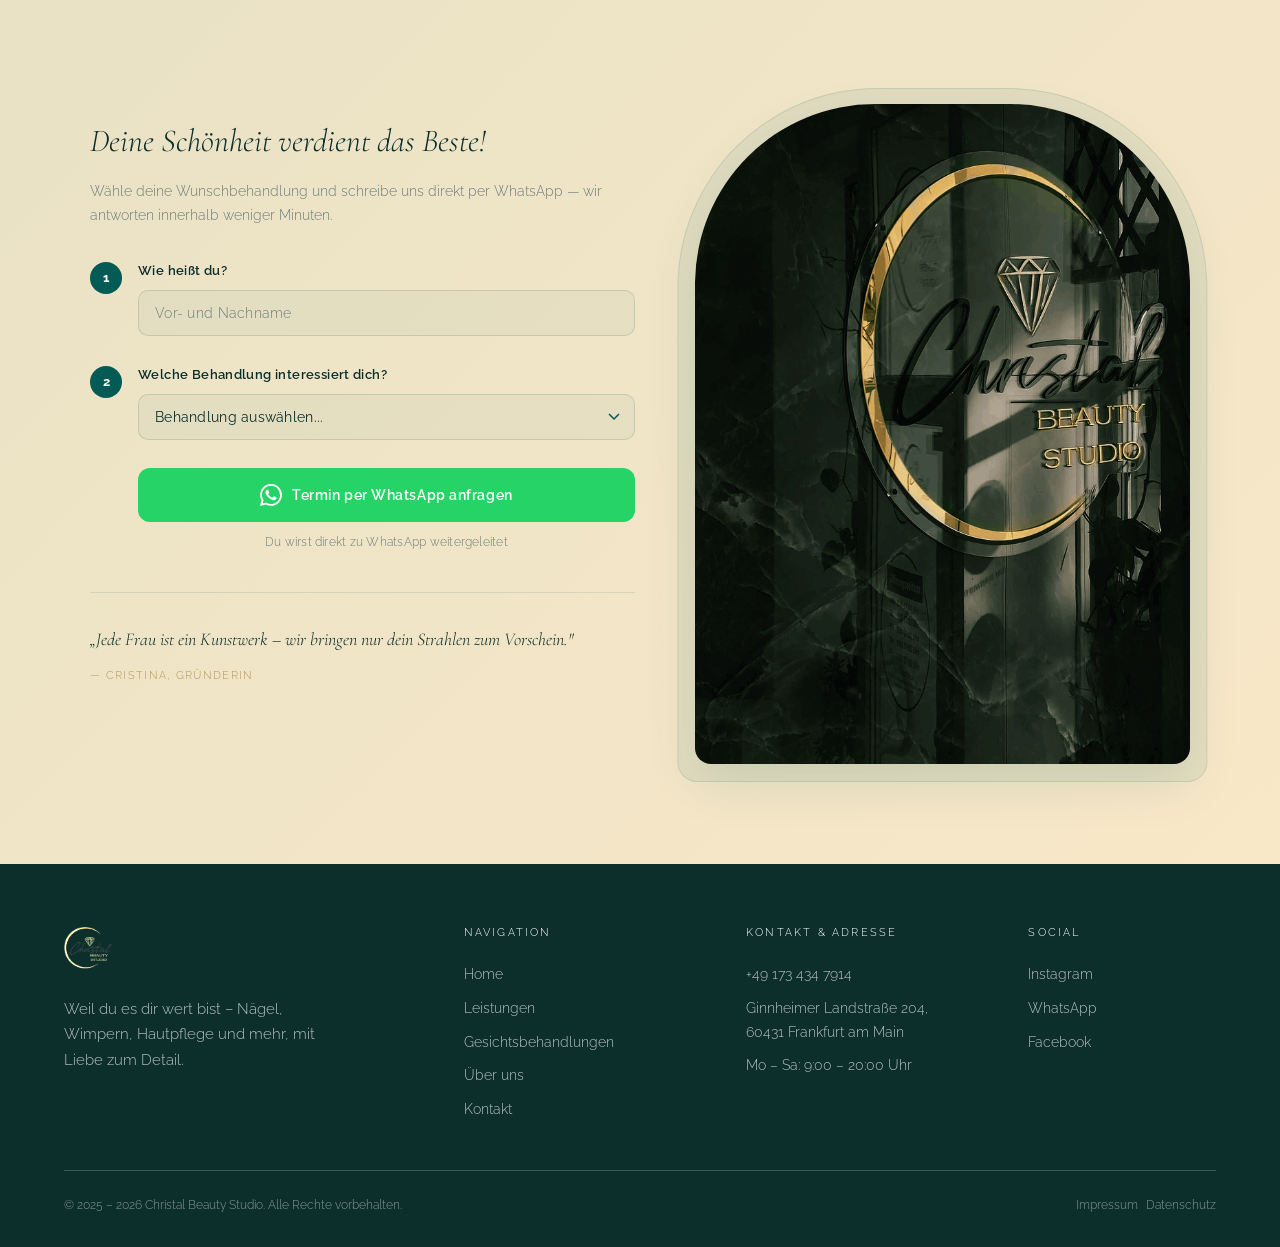
==== commit 2898ebe6: "3 commit" ====
--- a/index.html
+++ b/index.html
@@ -29,14 +29,27 @@
     <meta property="og:url" content="https://christal-beauty.de/" />
     <meta property="og:locale" content="de_DE" />
     <meta property="og:site_name" content="Christal Beauty Studio" />
-    <meta property="og:image" content="https://christal-beauty.de/image/hero.avif" />
+    <meta
+      property="og:image"
+      content="https://christal-beauty.de/image/hero.avif"
+    />
     <meta property="og:image:width" content="1200" />
     <meta property="og:image:height" content="630" />
     <!-- Twitter Card -->
     <meta name="twitter:card" content="summary_large_image" />
-    <meta name="twitter:title" content="Christal Beauty Studio Frankfurt – Nägel, Wimpern & Hautpflege" />
-    <meta name="twitter:description" content="Professionelle Maniküre, Wimpernverlängerung, Permanent Make-up & Gesichtsbehandlungen in Frankfurt. 5★ Google Bewertungen. Jetzt Termin buchen!" />
-    <meta name="twitter:image" content="https://christal-beauty.de/image/hero.avif" />
+    <meta
+      name="twitter:title"
+      content="Christal Beauty Studio Frankfurt – Nägel, Wimpern & Hautpflege"
+    />
+    <meta
+      name="twitter:description"
+      content="Professionelle Maniküre, Wimpernverlängerung, Permanent Make-up & Gesichtsbehandlungen in Frankfurt. 5★ Google Bewertungen. Jetzt Termin buchen!"
+    />
+    <meta
+      name="twitter:image"
+      content="https://christal-beauty.de/image/hero.avif"
+    />
+    <link rel="dns-prefetch" href="https://cdn.prod.website-files.com" />
     <link rel="preconnect" href="https://fonts.googleapis.com" />
     <link rel="preconnect" href="https://fonts.gstatic.com" crossorigin />
     <link
@@ -44,6 +57,15 @@
       rel="stylesheet"
     />
     <link rel="stylesheet" href="style.css" />
+    <link
+      rel="icon"
+      type="image/png"
+      href="image/logo.png"
+    />
+    <link
+      rel="apple-touch-icon"
+      href="image/logo.png"
+    />
   </head>
   <body>
     <!-- CUSTOM CURSOR -->
@@ -95,7 +117,7 @@
       <div class="nav-logo">
         <a href="index.html">
           <img
-            src="https://cdn.prod.website-files.com/692f8aed757b362f3c3b52c7/692f8aed757b362f3c3b5317_Logo.png"
+            src="./image/logo.png"
             alt="Christal Beauty Studio – Startseite"
           />
         </a>
@@ -117,503 +139,690 @@
     </nav>
 
     <main>
-    <!-- HERO -->
-    <section id="home">
-      <div class="hero-watermark" aria-hidden="true">BEAUTY</div>
-      <div class="hero-content">
-        <p class="hero-eyebrow">Christal Beauty Studio</p>
-        <h1 class="hero-title">
-          <span class="hero-title-line1"
-            >Deine Schönheit,
-            <span class="text-accent">unsere Kunst</span></span
+      <!-- HERO -->
+      <section id="home">
+        <div class="hero-watermark" aria-hidden="true">BEAUTY</div>
+        <div class="hero-content">
+          <p class="hero-eyebrow">Christal Beauty Studio</p>
+          <h1 class="hero-title">
+            <span class="hero-title-line1"
+              >Deine Schönheit,
+              <span class="text-accent">unsere Kunst</span></span
+            >
+          </h1>
+          <div class="hero-photo-wrapper">
+            <div class="hero-photo">
+              <img src="./image/hero.avif" alt="Christal Beauty Studio" />
+            </div>
+            <div class="hero-badge">
+              <div class="hero-badge-num">5★</div>
+              <div class="hero-badge-text">Google Bewertungen</div>
+            </div>
+          </div>
+          <p class="hero-subtitle">
+            Gönn dir eine Auszeit. Lass dich von unseren Expertinnen verwöhnen
+            und strahle natürlich. Buche deinen Verwöhnmoment – weil du es
+            verdienst.
+          </p>
+          <div class="hero-ctas">
+            <a href="#contact-us" class="btn-primary">Termin buchen</a>
+            <a href="#beauty-salon" class="btn-outline">Behandlungen</a>
+          </div>
+        </div>
+        <div class="hero-scroll-hint">
+          <span class="hero-scroll-text">Scroll down</span>
+          <span class="hero-scroll-arrow">↓</span>
+        </div>
+      </section>
+
+      <!-- MARQUEE -->
+      <div class="marquee-section">
+        <div class="marquee-track">
+          <span class="marquee-item">Maniküre</span>
+          <span class="marquee-item">Pediküre</span>
+          <span class="marquee-item">Augenbrauenlifting</span>
+          <span class="marquee-item">Wimpernverlängerung</span>
+          <span class="marquee-item">Gesichtsbehandlungen</span>
+          <span class="marquee-item">Permanent Make-up</span>
+          <span class="marquee-item">Wimpernlaminierung</span>
+          <span class="marquee-item">Zahnaufhellung</span>
+          <span class="marquee-item">Maniküre</span>
+          <span class="marquee-item">Pediküre</span>
+          <span class="marquee-item">Augenbrauenlifting</span>
+          <span class="marquee-item">Wimpernverlängerung</span>
+          <span class="marquee-item">Gesichtsbehandlungen</span>
+          <span class="marquee-item">Permanent Make-up</span>
+          <span class="marquee-item">Wimpernlaminierung</span>
+          <span class="marquee-item">Zahnaufhellung</span>
+        </div>
+      </div>
+
+      <!-- HOT OFFERS -->
+      <section id="beauty-salon" class="hot-section">
+        <div class="hot-offers-header fade-up">
+          <span class="section-label">Unsere Behandlungen</span>
+          <h2 class="visually-hidden">
+            Beauty-Behandlungen im Christal Beauty Studio Frankfurt
+          </h2>
+          <p class="hot-description">
+            Mit modernsten Techniken und hochwertigen Produkten bringen wir
+            deine natürliche Schönheit zum Strahlen.
+          </p>
+        </div>
+        <div class="hot-grid">
+          <a href="services.html" class="hot-card fade-up">
+            <img
+              class="hot-img"
+              src="./image/maniküre.jpg"
+              alt="Professionelle Maniküre und Nageldesign in Frankfurt"
+              loading="lazy"
+            />
+            <div class="hot-overlay"></div>
+            <span class="hot-number">01</span>
+            <div class="hot-content">
+              <span class="hot-label">NAGELDESIGN</span>
+              <h3 class="hot-name">Maniküre<br />& Nail Art</h3>
+              <p class="hot-desc">
+                Russische Maniküre, Neumodellage und kreative Designs für
+                gepflegte Hände.
+              </p>
+              <span class="hot-price">ab 35 €</span>
+            </div>
+          </a>
+          <a
+            href="services.html"
+            class="hot-card fade-up"
+            style="transition-delay: 0.1s"
           >
-        </h1>
-        <div class="hero-photo-wrapper">
-          <div class="hero-photo">
-            <img src="./image/hero.avif" alt="Christal Beauty Studio" />
+            <img
+              class="hot-img"
+              src="./image/gesichtsbehandlung.avif"
+              alt="Gesichtsbehandlung und Hautpflege in Frankfurt"
+              loading="lazy"
+            />
+            <div class="hot-overlay"></div>
+            <span class="hot-number">02</span>
+            <div class="hot-content">
+              <span class="hot-label">HAUTPFLEGE</span>
+              <h3 class="hot-name">Gesichts-<br />behandlungen</h3>
+              <p class="hot-desc">
+                Professionelle Hautpflege mit modernsten Techniken für
+                strahlende Haut.
+              </p>
+              <span class="hot-price">ab 69 €</span>
+            </div>
+          </a>
+          <a
+            href="services.html"
+            class="hot-card fade-up"
+            style="transition-delay: 0.2s"
+          >
+            <img
+              class="hot-img"
+              src="./image/wimpern.jpg"
+              alt="Wimpernverlängerung und Lash Lifting in Frankfurt"
+              loading="lazy"
+            />
+            <div class="hot-overlay"></div>
+            <span class="hot-number">03</span>
+            <div class="hot-content">
+              <span class="hot-label">WIMPERN & BRAUEN</span>
+              <h3 class="hot-name">Wimpern<br />& Lifting</h3>
+              <p class="hot-desc">
+                Volumen-, 1:1-Techniken, Brow Lifting und Lash Lifting für
+                ausdrucksstarke Augen.
+              </p>
+              <span class="hot-price">ab 45 €</span>
+            </div>
+          </a>
+          <a
+            href="services.html"
+            class="hot-card fade-up"
+            style="transition-delay: 0.3s"
+          >
+            <img
+              class="hot-img"
+              src="./image/lipen.jpg"
+              alt="Permanent Make-up Lippen in Frankfurt"
+              loading="lazy"
+            />
+            <div class="hot-overlay"></div>
+            <span class="hot-number">04</span>
+            <div class="hot-content">
+              <span class="hot-label">PERMANENT</span>
+              <h3 class="hot-name">Permanent<br />Make‑up</h3>
+              <p class="hot-desc">
+                Mineral-Augenbrauen und Lippenkontur für natürliche Schönheit
+                rund um die Uhr.
+              </p>
+              <span class="hot-price">ab 150 €</span>
+            </div>
+          </a>
+          <a
+            href="services.html"
+            class="hot-card fade-up"
+            style="transition-delay: 0.4s"
+          >
+            <img
+              class="hot-img"
+              src="./image/pediküre.jpg"
+              alt="Professionelle Pediküre und Fußpflege in Frankfurt"
+              loading="lazy"
+            />
+            <div class="hot-overlay"></div>
+            <span class="hot-number">05</span>
+            <div class="hot-content">
+              <span class="hot-label">Pediküre</span>
+              <h3 class="hot-name">Pediküre<br />Fußpflege</h3>
+              <p class="hot-desc">
+                Professionelle Fußpflege mit Massage und Nagelverwaltung.
+              </p>
+              <span class="hot-price">ab 45 €</span>
+            </div>
+          </a>
+          <a
+            href="services.html"
+            class="hot-card fade-up"
+            style="transition-delay: 0.5s"
+          >
+            <img
+              class="hot-img"
+              src="./image/bleaching.jpeg"
+              alt="Professionelle Zahnaufhellung und Bleaching in Frankfurt"
+              loading="lazy"
+            />
+            <div class="hot-overlay"></div>
+            <span class="hot-number">06</span>
+            <div class="hot-content">
+              <span class="hot-label">ZAHNÄSTHETIK</span>
+              <h3 class="hot-name">Professionelles<br />Bleaching</h3>
+              <p class="hot-desc">
+                Strahlend weißes Lächeln in nur einer Sitzung mit schonendem
+                Verfahren.
+              </p>
+              <span class="hot-price">ab 89 €</span>
+            </div>
+          </a>
+        </div>
+      </section>
+
+      <!-- REVIEWS -->
+      <section id="reviews">
+        <div class="reviews-header fade-up">
+          <span class="section-label">Das sagen unsere Kundinnen</span>
+          <h2 class="section-title">Vertrauen, das man sieht</h2>
+        </div>
+        <div class="reviews-grid">
+          <a
+            class="review-card fade-up"
+            href="https://search.google.com/local/reviews?placeid=ChIJQVsNLtMJvUcR6IfpUZda9Ug"
+            target="_blank"
+            rel="noopener noreferrer"
+          >
+            <div class="review-top">
+              <div class="review-stars">★★★★★</div>
+              <svg
+                class="review-google-icon"
+                viewBox="0 0 24 24"
+                width="20"
+                height="20"
+              >
+                <path
+                  fill="#4285F4"
+                  d="M22.56 12.25c0-.78-.07-1.53-.2-2.25H12v4.26h5.92a5.06 5.06 0 0 1-2.2 3.32v2.77h3.57c2.08-1.92 3.28-4.74 3.28-8.1z"
+                />
+                <path
+                  fill="#34A853"
+                  d="M12 23c2.97 0 5.46-.98 7.28-2.66l-3.57-2.77c-.98.66-2.23 1.06-3.71 1.06-2.86 0-5.29-1.93-6.16-4.53H2.18v2.84C3.99 20.53 7.7 23 12 23z"
+                />
+                <path
+                  fill="#FBBC05"
+                  d="M5.84 14.09c-.22-.66-.35-1.36-.35-2.09s.13-1.43.35-2.09V7.07H2.18A10.96 10.96 0 0 0 1 12c0 1.77.42 3.45 1.18 4.93l3.66-2.84z"
+                />
+                <path
+                  fill="#EA4335"
+                  d="M12 5.38c1.62 0 3.06.56 4.21 1.64l3.15-3.15C17.45 2.09 14.97 1 12 1 7.7 1 3.99 3.47 2.18 7.07l3.66 2.84c.87-2.6 3.3-4.53 6.16-4.53z"
+                />
+              </svg>
+            </div>
+            <p class="review-text">
+              Cristina ist die Einzige, zu der ich mit vollem Vertrauen für
+              meine Nägel gehe. Sie arbeitet sauber, sorgfältig und mit sehr
+              viel Geschmack. Jedes Mal bin ich super zufrieden.
+            </p>
+            <div class="review-author">
+              <img
+                class="review-avatar"
+                src="https://lh3.googleusercontent.com/a-/ALV-UjVUs7QFGbz2HfL5B9a1RLTZq1jUsA9cIQa1x8vekfqh7IU6OTQ=w90-h90-p-rp-mo-br100"
+                alt="Morarašu Jeļēna"
+              />
+              <div>
+                <div class="review-name">Morarasu Elena</div>
+                <div class="review-role">Rechtsanwältin</div>
+              </div>
+            </div>
+          </a>
+          <a
+            class="review-card fade-up"
+            href="https://search.google.com/local/reviews?placeid=ChIJQVsNLtMJvUcR6IfpUZda9Ug"
+            target="_blank"
+            rel="noopener noreferrer"
+            style="transition-delay: 0.1s"
+          >
+            <div class="review-top">
+              <div class="review-stars">★★★★★</div>
+              <svg
+                class="review-google-icon"
+                viewBox="0 0 24 24"
+                width="20"
+                height="20"
+              >
+                <path
+                  fill="#4285F4"
+                  d="M22.56 12.25c0-.78-.07-1.53-.2-2.25H12v4.26h5.92a5.06 5.06 0 0 1-2.2 3.32v2.77h3.57c2.08-1.92 3.28-4.74 3.28-8.1z"
+                />
+                <path
+                  fill="#34A853"
+                  d="M12 23c2.97 0 5.46-.98 7.28-2.66l-3.57-2.77c-.98.66-2.23 1.06-3.71 1.06-2.86 0-5.29-1.93-6.16-4.53H2.18v2.84C3.99 20.53 7.7 23 12 23z"
+                />
+                <path
+                  fill="#FBBC05"
+                  d="M5.84 14.09c-.22-.66-.35-1.36-.35-2.09s.13-1.43.35-2.09V7.07H2.18A10.96 10.96 0 0 0 1 12c0 1.77.42 3.45 1.18 4.93l3.66-2.84z"
+                />
+                <path
+                  fill="#EA4335"
+                  d="M12 5.38c1.62 0 3.06.56 4.21 1.64l3.15-3.15C17.45 2.09 14.97 1 12 1 7.7 1 3.99 3.47 2.18 7.07l3.66 2.84c.87-2.6 3.3-4.53 6.16-4.53z"
+                />
+              </svg>
+            </div>
+            <p class="review-text">
+              Saubere und Hygienische Arbeit. Bin immer sehr zufrieden. Gebe
+              Vorlage und das Ergebnis, ist immer noch besser als das gegeben.
+              Nägel halten super. Bin einfach zufrieden.
+            </p>
+            <div class="review-author">
+              <img
+                class="review-avatar"
+                src="https://lh3.googleusercontent.com/a/ACg8ocIXejLl2jQJHifvZscAngK773llC4c5lzZQ2goyqJJJ28cJqQ=w90-h90-p-rp-mo-br100"
+                alt="Natascha Zimmer"
+              />
+              <div>
+                <div class="review-name">Natascha Zimmer</div>
+                <div class="review-role">Zweifach-Mama</div>
+              </div>
+            </div>
+          </a>
+          <a
+            class="review-card fade-up"
+            href="https://search.google.com/local/reviews?placeid=ChIJQVsNLtMJvUcR6IfpUZda9Ug"
+            target="_blank"
+            rel="noopener noreferrer"
+            style="transition-delay: 0.2s"
+          >
+            <div class="review-top">
+              <div class="review-stars">★★★★★</div>
+              <svg
+                class="review-google-icon"
+                viewBox="0 0 24 24"
+                width="20"
+                height="20"
+              >
+                <path
+                  fill="#4285F4"
+                  d="M22.56 12.25c0-.78-.07-1.53-.2-2.25H12v4.26h5.92a5.06 5.06 0 0 1-2.2 3.32v2.77h3.57c2.08-1.92 3.28-4.74 3.28-8.1z"
+                />
+                <path
+                  fill="#34A853"
+                  d="M12 23c2.97 0 5.46-.98 7.28-2.66l-3.57-2.77c-.98.66-2.23 1.06-3.71 1.06-2.86 0-5.29-1.93-6.16-4.53H2.18v2.84C3.99 20.53 7.7 23 12 23z"
+                />
+                <path
+                  fill="#FBBC05"
+                  d="M5.84 14.09c-.22-.66-.35-1.36-.35-2.09s.13-1.43.35-2.09V7.07H2.18A10.96 10.96 0 0 0 1 12c0 1.77.42 3.45 1.18 4.93l3.66-2.84z"
+                />
+                <path
+                  fill="#EA4335"
+                  d="M12 5.38c1.62 0 3.06.56 4.21 1.64l3.15-3.15C17.45 2.09 14.97 1 12 1 7.7 1 3.99 3.47 2.18 7.07l3.66 2.84c.87-2.6 3.3-4.53 6.16-4.53z"
+                />
+              </svg>
+            </div>
+            <p class="review-text">
+              Bestes Studio für Maniküre und Pediküre! Cristina arbeitet sehr
+              sauber und gründlich und zaubert mir seit nun fast 3 Jahren jedes
+              Mal perfekte Nägel!
+            </p>
+            <div class="review-author">
+              <img
+                class="review-avatar"
+                src="https://lh3.googleusercontent.com/geougc-cs/ABOP9pv92aKwDBpJPAzrrvrxVSKQUB2-mOhIbiGWHaXqu6D8MGuKn6dcW1fm8ImjrdRodNM0zcoPfEPpT9fjKkPcOsHdtuOnJLYSiZKbVHirVto__Tjj4SjAXI3UcHo1EHgopQ_nM9r1=s157-p-k-rw"
+                alt="Chris Za"
+              />
+              <div>
+                <div class="review-name">Chris Za</div>
+                <div class="review-role">Managerin</div>
+              </div>
+            </div>
+          </a>
+        </div>
+      </section>
+
+      <!-- HAUTPFLEGE INFO -->
+      <section class="skincare-info">
+        <div class="skincare-layout fade-up">
+          <div class="skincare-img-wrap">
+            <img
+              src="./image/hautpflege.png"
+              alt="Professionelle Hautpflege und Gesichtsbehandlung Frankfurt"
+              loading="lazy"
+            />
           </div>
-          <div class="hero-badge">
-            <div class="hero-badge-num">5★</div>
-            <div class="hero-badge-text">Google Bewertungen</div>
+          <div class="skincare-text">
+            <span class="section-label">Professionelle Hautpflege</span>
+            <h2 class="skincare-title">
+              Modernste Techniken für strahlende Haut
+            </h2>
+            <p class="skincare-desc">
+              Wir kombinieren innovative Technologien mit hochwertigen
+              Wirkstoffen für sichtbare Ergebnisse – individuell auf deine Haut
+              abgestimmt.
+            </p>
+            <ul class="skincare-list">
+              <li>Microneedling & Mesotherapie</li>
+              <li>AquaFacial Tiefenreinigung</li>
+              <li>Carboxy Pro Therapie</li>
+              <li>Fruchtsäure-Peelings</li>
+              <li>BioEnzyme Intensivpflege</li>
+            </ul>
+            <a
+              href="gesichtsbehandlungen.html"
+              class="btn-primary"
+              style="margin-top: 28px; display: inline-block"
+              >Mehr erfahren</a
+            >
           </div>
-        </div>
-        <p class="hero-subtitle">
-          Gönn dir eine Auszeit. Lass dich von unseren Expertinnen verwöhnen und
-          strahle natürlich. Buche deinen Verwöhnmoment – weil du es verdienst.
-        </p>
-        <div class="hero-ctas">
-          <a href="#contact-us" class="btn-primary">Termin buchen</a>
-          <a href="#beauty-salon" class="btn-outline">Behandlungen</a>
-        </div>
-      </div>
-      <div class="hero-scroll-hint">
-        <span class="hero-scroll-text">Scroll down</span>
-        <span class="hero-scroll-arrow">↓</span>
-      </div>
-    </section>
-
-    <!-- MARQUEE -->
-    <div class="marquee-section">
-      <div class="marquee-track">
-        <span class="marquee-item">Maniküre</span>
-        <span class="marquee-item">Pediküre</span>
-        <span class="marquee-item">Augenbrauenlifting</span>
-        <span class="marquee-item">Wimpernverlängerung</span>
-        <span class="marquee-item">Gesichtsbehandlungen</span>
-        <span class="marquee-item">Permanent Make-up</span>
-        <span class="marquee-item">Wimpernlaminierung</span>
-        <span class="marquee-item">Zahnaufhellung</span>
-        <span class="marquee-item">Maniküre</span>
-        <span class="marquee-item">Pediküre</span>
-        <span class="marquee-item">Augenbrauenlifting</span>
-        <span class="marquee-item">Wimpernverlängerung</span>
-        <span class="marquee-item">Gesichtsbehandlungen</span>
-        <span class="marquee-item">Permanent Make-up</span>
-        <span class="marquee-item">Wimpernlaminierung</span>
-        <span class="marquee-item">Zahnaufhellung</span>
-      </div>
-    </div>
-
-    <!-- HOT OFFERS -->
-    <section id="beauty-salon" class="hot-section">
-      <div class="hot-offers-header fade-up">
-        <span class="section-label">Unsere Behandlungen</span>
-        <h2 class="visually-hidden">Beauty-Behandlungen im Christal Beauty Studio Frankfurt</h2>
-        <p class="hot-description">
-          Mit modernsten Techniken und hochwertigen Produkten bringen wir deine
-          natürliche Schönheit zum Strahlen.
-        </p>
-      </div>
-      <div class="hot-grid">
-        <a href="services.html" class="hot-card fade-up">
-          <img class="hot-img" src="./image/maniküre.jpg" alt="Professionelle Maniküre und Nageldesign in Frankfurt" loading="lazy" />
-          <div class="hot-overlay"></div>
-          <span class="hot-number">01</span>
-          <div class="hot-content">
-            <span class="hot-label">NAGELDESIGN</span>
-            <h3 class="hot-name">Maniküre<br />& Nail Art</h3>
-            <p class="hot-desc">
-              Russische Maniküre, Neumodellage und kreative Designs für
-              gepflegte Hände.
+          <div class="skincare-img-wrap">
+            <img
+              src="./image/creme.png"
+              alt="Anti-Aging Creme und Hautpflege-Produkte"
+              loading="lazy"
+            />
+          </div>
+        </div>
+      </section>
+
+      <!-- ABOUT -->
+      <section id="about-us">
+        <div class="about-grid">
+          <div class="about-imgs fade-up">
+            <img
+              src="./image/studio-exterior.jpg"
+              alt="Christal Beauty Studio Außenansicht in Frankfurt Ginnheim"
+              loading="lazy"
+            />
+            <img
+              src="./image/studio.jpeg"
+              alt="Innenansicht Christal Beauty Studio Frankfurt"
+              loading="lazy"
+            />
+          </div>
+          <div class="about-text fade-up" style="transition-delay: 0.15s">
+            <span class="section-label">Über uns</span>
+            <h2 class="about-title">
+              Schönheit ist unser Beruf – und unsere Leidenschaft
+            </h2>
+            <p class="about-desc">
+              Bei uns bist du mehr als nur ein Termin. Wir nehmen uns Zeit für
+              dich und sorgen dafür, dass du dich rundum wohlfühlst – vom ersten
+              Moment bis zum fertigen Ergebnis.
             </p>
-            <span class="hot-price">ab 35 €</span>
+            <div class="about-features">
+              <div class="about-feature">
+                <svg
+                  class="about-feature-icon"
+                  viewBox="0 0 48 48"
+                  fill="none"
+                  xmlns="http://www.w3.org/2000/svg"
+                >
+                  <path
+                    d="M24 4C16.268 4 10 10.268 10 18c0 5.105 2.73 9.575 6.813 12.025L14 44l10-4 10 4-2.813-13.975C35.27 27.575 38 23.105 38 18c0-7.732-6.268-14-14-14z"
+                    stroke="currentColor"
+                    stroke-width="1.5"
+                    stroke-linecap="round"
+                    stroke-linejoin="round"
+                  />
+                  <circle
+                    cx="24"
+                    cy="18"
+                    r="5"
+                    stroke="currentColor"
+                    stroke-width="1.5"
+                  />
+                </svg>
+                <div>
+                  <h3 class="about-feature-title">Erfahrenes Team</h3>
+                  <p class="about-feature-desc">
+                    Drei Spezialistinnen, die ihr Handwerk lieben.
+                  </p>
+                </div>
+              </div>
+              <div class="about-feature">
+                <svg
+                  class="about-feature-icon"
+                  viewBox="0 0 48 48"
+                  fill="none"
+                  xmlns="http://www.w3.org/2000/svg"
+                >
+                  <path
+                    d="M24 42s16-9.6 16-21.6C40 12.536 33.732 6 24 6S8 12.536 8 20.4C8 32.4 24 42 24 42z"
+                    stroke="currentColor"
+                    stroke-width="1.5"
+                    stroke-linecap="round"
+                    stroke-linejoin="round"
+                  />
+                  <path
+                    d="M18 20l4 4 8-8"
+                    stroke="currentColor"
+                    stroke-width="1.5"
+                    stroke-linecap="round"
+                    stroke-linejoin="round"
+                  />
+                </svg>
+                <div>
+                  <h3 class="about-feature-title">Wohlfühlatmosphäre</h3>
+                  <p class="about-feature-desc">
+                    Entspann dich und genieße deine Beauty-Zeit.
+                  </p>
+                </div>
+              </div>
+              <div class="about-feature">
+                <svg
+                  class="about-feature-icon"
+                  viewBox="0 0 48 48"
+                  fill="none"
+                  xmlns="http://www.w3.org/2000/svg"
+                >
+                  <path
+                    d="M24 4v8M4 24h8M36 24h8M24 36v8M10.1 10.1l5.66 5.66M32.24 10.1l-5.66 5.66M15.76 32.24l-5.66 5.66M32.24 32.24l5.66 5.66"
+                    stroke="currentColor"
+                    stroke-width="1.5"
+                    stroke-linecap="round"
+                  />
+                  <circle
+                    cx="24"
+                    cy="24"
+                    r="7"
+                    stroke="currentColor"
+                    stroke-width="1.5"
+                  />
+                </svg>
+                <div>
+                  <h3 class="about-feature-title">Zentral in Frankfurt</h3>
+                  <p class="about-feature-desc">
+                    Nur 15 Min. vom Stadtzentrum entfernt.
+                  </p>
+                </div>
+              </div>
+            </div>
           </div>
-        </a>
-        <a
-          href="services.html"
-          class="hot-card fade-up"
-          style="transition-delay: 0.1s"
-        >
-          <img
-            class="hot-img"
-            src="./image/gesichtsbehandlung.avif"
-            alt="Gesichtsbehandlung und Hautpflege in Frankfurt"
-            loading="lazy"
-          />
-          <div class="hot-overlay"></div>
-          <span class="hot-number">02</span>
-          <div class="hot-content">
-            <span class="hot-label">HAUTPFLEGE</span>
-            <h3 class="hot-name">Gesichts-<br />behandlungen</h3>
-            <p class="hot-desc">
-              Professionelle Hautpflege mit modernsten Techniken für strahlende
-              Haut.
+        </div>
+      </section>
+
+      <!-- CONTACT -->
+      <section id="contact-us">
+        <h2 class="contact-heading fade-up">Jetzt Termin buchen</h2>
+        <div class="contact-grid">
+          <div class="contact-form-side fade-up">
+            <h3 class="contact-subtitle">
+              Deine Schönheit verdient das Beste!
+            </h3>
+            <p class="contact-desc">
+              Wähle deine Wunschbehandlung und schreibe uns direkt per WhatsApp
+              — wir antworten innerhalb weniger Minuten.
             </p>
-            <span class="hot-price">ab 69 €</span>
-          </div>
-        </a>
-        <a
-          href="services.html"
-          class="hot-card fade-up"
-          style="transition-delay: 0.2s"
-        >
-          <img class="hot-img" src="./image/wimpern.jpg" alt="Wimpernverlängerung und Lash Lifting in Frankfurt" loading="lazy" />
-          <div class="hot-overlay"></div>
-          <span class="hot-number">03</span>
-          <div class="hot-content">
-            <span class="hot-label">WIMPERN & BRAUEN</span>
-            <h3 class="hot-name">Wimpern<br />& Lifting</h3>
-            <p class="hot-desc">
-              Volumen-, 1:1-Techniken, Brow Lifting und Lash Lifting für
-              ausdrucksstarke Augen.
-            </p>
-            <span class="hot-price">ab 45 €</span>
-          </div>
-        </a>
-        <a
-          href="services.html"
-          class="hot-card fade-up"
-          style="transition-delay: 0.3s"
-        >
-          <img
-            class="hot-img"
-            src="./image/lipen.jpg"
-            alt="Permanent Make-up Lippen in Frankfurt"
-            loading="lazy"
-          />
-          <div class="hot-overlay"></div>
-          <span class="hot-number">04</span>
-          <div class="hot-content">
-            <span class="hot-label">PERMANENT</span>
-            <h3 class="hot-name">Permanent<br />Make‑up</h3>
-            <p class="hot-desc">
-              Mineral-Augenbrauen und Lippenkontur für natürliche Schönheit rund
-              um die Uhr.
-            </p>
-            <span class="hot-price">ab 150 €</span>
-          </div>
-        </a>
-        <a
-          href="services.html"
-          class="hot-card fade-up"
-          style="transition-delay: 0.4s"
-        >
-          <img class="hot-img" src="./image/pediküre.jpg" alt="Professionelle Pediküre und Fußpflege in Frankfurt" loading="lazy" />
-          <div class="hot-overlay"></div>
-          <span class="hot-number">05</span>
-          <div class="hot-content">
-            <span class="hot-label">Pediküre</span>
-            <h3 class="hot-name">Pediküre<br />Fußpflege</h3>
-            <p class="hot-desc">
-              Professionelle Fußpflege mit Massage und Nagelverwaltung.
-            </p>
-            <span class="hot-price">ab 45 €</span>
-          </div>
-        </a>
-        <a
-          href="services.html"
-          class="hot-card fade-up"
-          style="transition-delay: 0.5s"
-        >
-          <img
-            class="hot-img"
-            src="./image/bleaching.jpeg"
-            alt="Professionelle Zahnaufhellung und Bleaching in Frankfurt"
-            loading="lazy"
-          />
-          <div class="hot-overlay"></div>
-          <span class="hot-number">06</span>
-          <div class="hot-content">
-            <span class="hot-label">ZAHNÄSTHETIK</span>
-            <h3 class="hot-name">Professionelles<br />Bleaching</h3>
-            <p class="hot-desc">
-              Strahlend weißes Lächeln in nur einer Sitzung mit schonendem
-              Verfahren.
-            </p>
-            <span class="hot-price">ab 89 €</span>
-          </div>
-        </a>
-      </div>
-    </section>
-
-    <!-- REVIEWS -->
-    <section id="reviews">
-      <div class="reviews-header fade-up">
-        <span class="section-label">Das sagen unsere Kundinnen</span>
-        <h2 class="section-title">Vertrauen, das man sieht</h2>
-      </div>
-      <div class="reviews-grid">
-        <div class="review-card fade-up">
-          <div class="review-stars">★★★★★</div>
-          <p class="review-text">
-            Cristina ist die Einzige, zu der ich mit vollem Vertrauen für meine
-            Nägel gehe. Sie arbeitet sauber, sorgfältig und mit sehr viel
-            Geschmack. Jedes Mal bin ich super zufrieden.
-          </p>
-          <div class="review-author">
-            <img
-              class="review-avatar"
-              src="https://cdn.prod.website-files.com/692f8aed757b362f3c3b52c7/693085bedbaeeb2d830892ed_Screenshot%202025-12-03%20at%2019.46.39.png"
-              alt="Morarašu Jeļēna"
-            />
-            <div>
-              <div class="review-name">Morarašu Jeļēna</div>
-              <div class="review-role">Rechtsanwältin</div>
-            </div>
-          </div>
-        </div>
-        <div class="review-card fade-up" style="transition-delay: 0.1s">
-          <div class="review-stars">★★★★★</div>
-          <p class="review-text">
-            Saubere und hygienische Arbeit. Bin immer sehr zufrieden. Gebe
-            Vorlage und das Ergebnis ist immer noch besser als das gegebene.
-            Nägel halten super.
-          </p>
-          <div class="review-author">
-            <img
-              class="review-avatar"
-              src="https://cdn.prod.website-files.com/692f8aed757b362f3c3b52c7/692f8aed757b362f3c3b533b_503843682_1944829729621323_4359467945092768216_n.jpg"
-              alt="Natascha Zimmer"
-            />
-            <div>
-              <div class="review-name">Natascha Zimmer</div>
-              <div class="review-role">Zweifach-Mama</div>
-            </div>
-          </div>
-        </div>
-        <div class="review-card fade-up" style="transition-delay: 0.2s">
-          <div class="review-stars">★★★★★</div>
-          <p class="review-text">
-            Bestes Studio für Maniküre und Pediküre! Cristina arbeitet sehr
-            sauber und gründlich und zaubert mir seit nun fast 3 Jahren jedes
-            Mal perfekte Nägel!
-          </p>
-          <div class="review-author">
-            <img
-              class="review-avatar"
-              src="https://cdn.prod.website-files.com/692f8aed757b362f3c3b52c7/693086d7e2d170fa02784027_unnamed1.jpg"
-              alt="Chris Za"
-            />
-            <div>
-              <div class="review-name">Chris Za</div>
-              <div class="review-role">Managerin</div>
-            </div>
-          </div>
-        </div>
-      </div>
-    </section>
-
-    <!-- HAUTPFLEGE INFO -->
-    <section class="skincare-info">
-      <div class="skincare-layout fade-up">
-        <div class="skincare-img-wrap">
-          <img src="./image/hautpflege.png" alt="Professionelle Hautpflege und Gesichtsbehandlung Frankfurt" loading="lazy" />
-        </div>
-        <div class="skincare-text">
-          <span class="section-label">Professionelle Hautpflege</span>
-          <h2 class="skincare-title">
-            Modernste Techniken für strahlende Haut
-          </h2>
-          <p class="skincare-desc">
-            Wir kombinieren innovative Technologien mit hochwertigen Wirkstoffen
-            für sichtbare Ergebnisse – individuell auf deine Haut abgestimmt.
-          </p>
-          <ul class="skincare-list">
-            <li>Microneedling & Mesotherapie</li>
-            <li>AquaFacial Tiefenreinigung</li>
-            <li>Carboxy Pro Therapie</li>
-            <li>Fruchtsäure-Peelings</li>
-            <li>BioEnzyme Intensivpflege</li>
-          </ul>
-          <a
-            href="gesichtsbehandlungen.html"
-            class="btn-primary"
-            style="margin-top: 28px; display: inline-block"
-            >Mehr erfahren</a
-          >
-        </div>
-        <div class="skincare-img-wrap">
-          <img src="./image/creme.png" alt="Anti-Aging Creme und Hautpflege-Produkte" loading="lazy" />
-        </div>
-      </div>
-    </section>
-
-    <!-- ABOUT -->
-    <section id="about-us">
-      <div class="about-grid">
-        <div class="about-imgs fade-up">
-          <img src="./image/studio-exterior.jpg" alt="Christal Beauty Studio Außenansicht in Frankfurt Ginnheim" loading="lazy" />
-          <img src="./image/studio.jpeg" alt="Innenansicht Christal Beauty Studio Frankfurt" loading="lazy" />
-        </div>
-        <div class="about-text fade-up" style="transition-delay: 0.15s">
-          <span class="section-label">Über uns</span>
-          <h2 class="about-title">
-            Schönheit ist unser Beruf – und unsere Leidenschaft
-          </h2>
-          <p class="about-desc">
-            Bei uns bist du mehr als nur ein Termin. Wir nehmen uns Zeit für
-            dich und sorgen dafür, dass du dich rundum wohlfühlst – vom ersten
-            Moment bis zum fertigen Ergebnis.
-          </p>
-          <div class="about-features">
-            <div class="about-feature">
-              <svg
-                class="about-feature-icon"
-                viewBox="0 0 48 48"
-                fill="none"
-                xmlns="http://www.w3.org/2000/svg"
-              >
-                <path
-                  d="M24 4C16.268 4 10 10.268 10 18c0 5.105 2.73 9.575 6.813 12.025L14 44l10-4 10 4-2.813-13.975C35.27 27.575 38 23.105 38 18c0-7.732-6.268-14-14-14z"
-                  stroke="currentColor"
-                  stroke-width="1.5"
-                  stroke-linecap="round"
-                  stroke-linejoin="round"
-                />
-                <circle
-                  cx="24"
-                  cy="18"
-                  r="5"
-                  stroke="currentColor"
-                  stroke-width="1.5"
-                />
-              </svg>
-              <div>
-                <h3 class="about-feature-title">Erfahrenes Team</h3>
-                <p class="about-feature-desc">
-                  Drei Spezialistinnen, die ihr Handwerk lieben.
+
+            <form
+              id="contactForm"
+              class="wa-form"
+              onsubmit="submitWhatsApp(event)"
+            >
+              <div class="wa-form-step">
+                <span class="wa-step-num">1</span>
+                <div class="wa-step-content">
+                  <label class="wa-label" for="contactName"
+                    >Wie heißt du?</label
+                  >
+                  <input
+                    class="wa-input"
+                    type="text"
+                    id="contactName"
+                    placeholder="Vor- und Nachname"
+                    required
+                  />
+                </div>
+              </div>
+
+              <div class="wa-form-step">
+                <span class="wa-step-num">2</span>
+                <div class="wa-step-content">
+                  <label class="wa-label" for="contactService"
+                    >Welche Behandlung interessiert dich?</label
+                  >
+                  <select class="wa-input" id="contactService" required>
+                    <option value="" disabled selected>
+                      Behandlung auswählen...
+                    </option>
+                    <optgroup label="Nägel & Füße">
+                      <option value="Maniküre & Nail Art">
+                        Maniküre & Nail Art
+                      </option>
+                      <option value="Pediküre & Fußpflege">
+                        Pediküre & Fußpflege
+                      </option>
+                    </optgroup>
+                    <optgroup label="Wimpern & Brauen">
+                      <option value="Wimpernverlängerung">
+                        Wimpernverlängerung
+                      </option>
+                      <option value="Lifting, Laminierung & Färben">
+                        Lifting, Laminierung & Färben
+                      </option>
+                    </optgroup>
+                    <optgroup label="Permanent Make-up">
+                      <option value="Permanent Make-up">
+                        Permanent Make-up
+                      </option>
+                    </optgroup>
+                    <optgroup label="Zahnästhetik">
+                      <option value="Professionelles Bleaching">
+                        Professionelles Bleaching
+                      </option>
+                    </optgroup>
+                    <optgroup label="Gesichtsbehandlungen">
+                      <option value="Carboxy Pro Therapie">
+                        Carboxy Pro Therapie
+                      </option>
+                      <option value="Microneedling Classic">
+                        Microneedling Classic
+                      </option>
+                      <option value="BioEnzyme Therapy">
+                        BioEnzyme Therapy
+                      </option>
+                      <option value="EyeLift Peeling Ritual">
+                        EyeLift Peeling Ritual
+                      </option>
+                      <option value="Glow & Renew Acid Peeling">
+                        Glow & Renew Acid Peeling
+                      </option>
+                      <option value="Lift & Firm Deluxe">
+                        Lift & Firm Deluxe
+                      </option>
+                      <option value="Dermo Control Aknebehandlung">
+                        Dermo Control Aknebehandlung
+                      </option>
+                      <option value="Calm Restore – Rosazea & Sensitive">
+                        Calm Restore – Rosazea & Sensitive
+                      </option>
+                      <option value="Microneedling Face + Neck">
+                        Microneedling Face + Neck
+                      </option>
+                      <option value="Microneedling + Aquapeel">
+                        Microneedling + Aquapeel
+                      </option>
+                      <option value="AquaLift & Hydration Boost">
+                        AquaLift & Hydration Boost
+                      </option>
+                      <option value="AquaFacial – Business Lady">
+                        AquaFacial – Business Lady
+                      </option>
+                    </optgroup>
+                  </select>
+                </div>
+              </div>
+
+              <div class="wa-form-send">
+                <button class="wa-btn" type="submit">
+                  <svg
+                    class="wa-btn-icon"
+                    width="22"
+                    height="22"
+                    viewBox="0 0 24 24"
+                    fill="currentColor"
+                  >
+                    <path
+                      d="M17.472 14.382c-.297-.149-1.758-.867-2.03-.967-.273-.099-.471-.148-.67.15-.197.297-.767.966-.94 1.164-.173.199-.347.223-.644.075-.297-.15-1.255-.463-2.39-1.475-.883-.788-1.48-1.761-1.653-2.059-.173-.297-.018-.458.13-.606.134-.133.298-.347.446-.52.149-.174.198-.298.298-.497.099-.198.05-.371-.025-.52-.075-.149-.669-1.612-.916-2.207-.242-.579-.487-.5-.669-.51-.173-.008-.371-.01-.57-.01-.198 0-.52.074-.792.372-.272.297-1.04 1.016-1.04 2.479 0 1.462 1.065 2.875 1.213 3.074.149.198 2.096 3.2 5.077 4.487.709.306 1.262.489 1.694.625.712.227 1.36.195 1.871.118.571-.085 1.758-.719 2.006-1.413.248-.694.248-1.289.173-1.413-.074-.124-.272-.198-.57-.347m-5.421 7.403h-.004a9.87 9.87 0 01-5.031-1.378l-.361-.214-3.741.982.998-3.648-.235-.374a9.86 9.86 0 01-1.51-5.26c.001-5.45 4.436-9.884 9.888-9.884 2.64 0 5.122 1.03 6.988 2.898a9.825 9.825 0 012.893 6.994c-.003 5.45-4.437 9.884-9.885 9.884m8.413-18.297A11.815 11.815 0 0012.05 0C5.495 0 .16 5.335.157 11.892c0 2.096.547 4.142 1.588 5.945L.057 24l6.305-1.654a11.882 11.882 0 005.683 1.448h.005c6.554 0 11.89-5.335 11.893-11.893a11.821 11.821 0 00-3.48-8.413z"
+                    />
+                  </svg>
+                  Termin per WhatsApp anfragen
+                </button>
+                <p class="wa-hint">
+                  Du wirst direkt zu WhatsApp weitergeleitet
                 </p>
               </div>
-            </div>
-            <div class="about-feature">
-              <svg
-                class="about-feature-icon"
-                viewBox="0 0 48 48"
-                fill="none"
-                xmlns="http://www.w3.org/2000/svg"
-              >
-                <path
-                  d="M24 42s16-9.6 16-21.6C40 12.536 33.732 6 24 6S8 12.536 8 20.4C8 32.4 24 42 24 42z"
-                  stroke="currentColor"
-                  stroke-width="1.5"
-                  stroke-linecap="round"
-                  stroke-linejoin="round"
-                />
-                <path
-                  d="M18 20l4 4 8-8"
-                  stroke="currentColor"
-                  stroke-width="1.5"
-                  stroke-linecap="round"
-                  stroke-linejoin="round"
-                />
-              </svg>
-              <div>
-                <h3 class="about-feature-title">Wohlfühlatmosphäre</h3>
-                <p class="about-feature-desc">
-                  Entspann dich und genieße deine Beauty-Zeit.
-                </p>
-              </div>
-            </div>
-            <div class="about-feature">
-              <svg
-                class="about-feature-icon"
-                viewBox="0 0 48 48"
-                fill="none"
-                xmlns="http://www.w3.org/2000/svg"
-              >
-                <path
-                  d="M24 4v8M4 24h8M36 24h8M24 36v8M10.1 10.1l5.66 5.66M32.24 10.1l-5.66 5.66M15.76 32.24l-5.66 5.66M32.24 32.24l5.66 5.66"
-                  stroke="currentColor"
-                  stroke-width="1.5"
-                  stroke-linecap="round"
-                />
-                <circle
-                  cx="24"
-                  cy="24"
-                  r="7"
-                  stroke="currentColor"
-                  stroke-width="1.5"
-                />
-              </svg>
-              <div>
-                <h3 class="about-feature-title">Zentral in Frankfurt</h3>
-                <p class="about-feature-desc">
-                  Nur 15 Min. vom Stadtzentrum entfernt.
-                </p>
-              </div>
-            </div>
+            </form>
+
+            <blockquote class="contact-quote">
+              <p>
+                „Jede Frau ist ein Kunstwerk – wir bringen nur dein Strahlen zum
+                Vorschein."
+              </p>
+              <cite>— Cristina, Gründerin</cite>
+            </blockquote>
           </div>
-        </div>
-      </div>
-    </section>
-
-    <!-- CONTACT -->
-    <section id="contact-us">
-      <h2 class="contact-heading fade-up">Jetzt Termin buchen</h2>
-      <div class="contact-grid">
-        <div class="contact-form-side fade-up">
-          <h3 class="contact-subtitle">Deine Schönheit verdient das Beste!</h3>
-          <p class="contact-desc">
-            Wähle deine Wunschbehandlung und schreibe uns direkt per WhatsApp
-            — wir antworten innerhalb weniger Minuten.
-          </p>
-
-          <form id="contactForm" class="wa-form" onsubmit="submitWhatsApp(event)">
-            <div class="wa-form-step">
-              <span class="wa-step-num">1</span>
-              <div class="wa-step-content">
-                <label class="wa-label" for="contactName">Wie heißt du?</label>
-                <input
-                  class="wa-input"
-                  type="text"
-                  id="contactName"
-                  placeholder="Vor- und Nachname"
-                  required
-                />
-              </div>
-            </div>
-
-            <div class="wa-form-step">
-              <span class="wa-step-num">2</span>
-              <div class="wa-step-content">
-                <label class="wa-label" for="contactService">Welche Behandlung interessiert dich?</label>
-                <select class="wa-input" id="contactService" required>
-                  <option value="" disabled selected>Behandlung auswählen...</option>
-                  <optgroup label="Nägel & Füße">
-                    <option value="Maniküre & Nail Art">Maniküre & Nail Art</option>
-                    <option value="Pediküre & Fußpflege">Pediküre & Fußpflege</option>
-                  </optgroup>
-                  <optgroup label="Wimpern & Brauen">
-                    <option value="Wimpernverlängerung">Wimpernverlängerung</option>
-                    <option value="Lifting, Laminierung & Färben">Lifting, Laminierung & Färben</option>
-                  </optgroup>
-                  <optgroup label="Permanent Make-up">
-                    <option value="Permanent Make-up">Permanent Make-up</option>
-                  </optgroup>
-                  <optgroup label="Zahnästhetik">
-                    <option value="Professionelles Bleaching">Professionelles Bleaching</option>
-                  </optgroup>
-                  <optgroup label="Gesichtsbehandlungen">
-                    <option value="Carboxy Pro Therapie">Carboxy Pro Therapie</option>
-                    <option value="Microneedling Classic">Microneedling Classic</option>
-                    <option value="BioEnzyme Therapy">BioEnzyme Therapy</option>
-                    <option value="EyeLift Peeling Ritual">EyeLift Peeling Ritual</option>
-                    <option value="Glow & Renew Acid Peeling">Glow & Renew Acid Peeling</option>
-                    <option value="Lift & Firm Deluxe">Lift & Firm Deluxe</option>
-                    <option value="Dermo Control Aknebehandlung">Dermo Control Aknebehandlung</option>
-                    <option value="Calm Restore – Rosazea & Sensitive">Calm Restore – Rosazea & Sensitive</option>
-                    <option value="Microneedling Face + Neck">Microneedling Face + Neck</option>
-                    <option value="Microneedling + Aquapeel">Microneedling + Aquapeel</option>
-                    <option value="AquaLift & Hydration Boost">AquaLift & Hydration Boost</option>
-                    <option value="AquaFacial – Business Lady">AquaFacial – Business Lady</option>
-                  </optgroup>
-                </select>
-              </div>
-            </div>
-
-            <div class="wa-form-send">
-              <button class="wa-btn" type="submit">
-                <svg class="wa-btn-icon" width="22" height="22" viewBox="0 0 24 24" fill="currentColor"><path d="M17.472 14.382c-.297-.149-1.758-.867-2.03-.967-.273-.099-.471-.148-.67.15-.197.297-.767.966-.94 1.164-.173.199-.347.223-.644.075-.297-.15-1.255-.463-2.39-1.475-.883-.788-1.48-1.761-1.653-2.059-.173-.297-.018-.458.13-.606.134-.133.298-.347.446-.52.149-.174.198-.298.298-.497.099-.198.05-.371-.025-.52-.075-.149-.669-1.612-.916-2.207-.242-.579-.487-.5-.669-.51-.173-.008-.371-.01-.57-.01-.198 0-.52.074-.792.372-.272.297-1.04 1.016-1.04 2.479 0 1.462 1.065 2.875 1.213 3.074.149.198 2.096 3.2 5.077 4.487.709.306 1.262.489 1.694.625.712.227 1.36.195 1.871.118.571-.085 1.758-.719 2.006-1.413.248-.694.248-1.289.173-1.413-.074-.124-.272-.198-.57-.347m-5.421 7.403h-.004a9.87 9.87 0 01-5.031-1.378l-.361-.214-3.741.982.998-3.648-.235-.374a9.86 9.86 0 01-1.51-5.26c.001-5.45 4.436-9.884 9.888-9.884 2.64 0 5.122 1.03 6.988 2.898a9.825 9.825 0 012.893 6.994c-.003 5.45-4.437 9.884-9.885 9.884m8.413-18.297A11.815 11.815 0 0012.05 0C5.495 0 .16 5.335.157 11.892c0 2.096.547 4.142 1.588 5.945L.057 24l6.305-1.654a11.882 11.882 0 005.683 1.448h.005c6.554 0 11.89-5.335 11.893-11.893a11.821 11.821 0 00-3.48-8.413z"/></svg>
-                Termin per WhatsApp anfragen
-              </button>
-              <p class="wa-hint">Du wirst direkt zu WhatsApp weitergeleitet</p>
-            </div>
-          </form>
-
-          <blockquote class="contact-quote">
-            <p>
-              „Jede Frau ist ein Kunstwerk – wir bringen nur dein Strahlen zum
-              Vorschein."
-            </p>
-            <cite>— Cristina, Gründerin</cite>
-          </blockquote>
-        </div>
-        <div class="contact-image fade-up" style="transition-delay: 0.15s">
-          <img src="./image/salon.png" alt="Christal Beauty Studio Salon Interieur" loading="lazy" />
-        </div>
-      </div>
-    </section>
-
+          <div class="contact-image fade-up" style="transition-delay: 0.15s">
+            <img
+              src="./image/salon.png"
+              alt="Christal Beauty Studio Salon Interieur"
+              loading="lazy"
+            />
+          </div>
+        </div>
+      </section>
     </main>
 
     <!-- FOOTER -->
     <footer>
       <div class="footer-top">
         <div class="footer-brand">
-          <img
-            src="https://cdn.prod.website-files.com/692f8aed757b362f3c3b52c7/692f8aed757b362f3c3b5317_Logo.png"
-            alt="Christal Beauty Studio"
-          />
+          <img src="./image/logo.png" alt="Christal Beauty Studio" />
           <p>
             Weil du es dir wert bist – Nägel, Wimpern, Hautpflege und mehr, mit
             Liebe zum Detail.
@@ -636,7 +845,10 @@
           <ul class="footer-links">
             <li><a href="tel:+491734347914">+49 173 434 7914</a></li>
             <li>
-              <a href="https://share.google/r8ibfhrvOdUDfk6Mb" target="_blank" rel="noopener noreferrer"
+              <a
+                href="https://share.google/r8ibfhrvOdUDfk6Mb"
+                target="_blank"
+                rel="noopener noreferrer"
                 >Ginnheimer Landstraße 204, <br />
                 60431 Frankfurt am Main</a
               >
@@ -648,12 +860,20 @@
           <div class="footer-col-title">Social</div>
           <ul class="footer-links">
             <li>
-              <a href="https://www.instagram.com/christal.ffm/" target="_blank" rel="noopener noreferrer"
+              <a
+                href="https://www.instagram.com/christal.ffm/"
+                target="_blank"
+                rel="noopener noreferrer"
                 >Instagram</a
               >
             </li>
             <li>
-              <a href="https://wa.me/+491734347914" target="_blank" rel="noopener noreferrer">WhatsApp</a>
+              <a
+                href="https://wa.me/+491734347914"
+                target="_blank"
+                rel="noopener noreferrer"
+                >WhatsApp</a
+              >
             </li>
             <li>
               <a
@@ -668,7 +888,7 @@
       </div>
       <div class="footer-bottom">
         <span class="footer-copy"
-          >© 2026 Christal Beauty Studio. Alle Rechte vorbehalten.</span
+          >© 2025 – 2026 Christal Beauty Studio. Alle Rechte vorbehalten.</span
         >
         <span class="footer-legal">
           <a href="impressum.html">Impressum</a> ·
@@ -802,10 +1022,17 @@
     </script>
     <!-- COOKIE BANNER -->
     <div class="cookie-banner hidden" id="cookieBanner">
-      <p class="cookie-text">Wir verwenden Cookies, um dir die bestmögliche Erfahrung auf unserer Website zu bieten. <a href="datenschutz.html">Mehr erfahren</a></p>
+      <p class="cookie-text">
+        Wir verwenden Cookies, um dir die bestmögliche Erfahrung auf unserer
+        Website zu bieten. <a href="datenschutz.html">Mehr erfahren</a>
+      </p>
       <div class="cookie-actions">
-        <button class="cookie-btn cookie-btn-accept" id="cookieAccept">Akzeptieren</button>
-        <button class="cookie-btn cookie-btn-reject" id="cookieReject">Ablehnen</button>
+        <button class="cookie-btn cookie-btn-accept" id="cookieAccept">
+          Akzeptieren
+        </button>
+        <button class="cookie-btn cookie-btn-reject" id="cookieReject">
+          Ablehnen
+        </button>
       </div>
     </div>
 
--- a/style.css
+++ b/style.css
@@ -525,10 +525,14 @@
   gap: 24px;
 }
 .review-card {
+  display: block;
+  text-decoration: none;
+  color: inherit;
   background: rgba(255, 255, 255, 0.04);
   border: 1px solid rgba(4, 91, 85, 0.15);
   padding: 32px;
   border-radius: 4px;
+  cursor: pointer;
   transition:
     border-color 0.3s,
     transform 0.3s,
@@ -541,10 +545,26 @@
   box-shadow: 0 16px 40px rgba(4, 91, 85, 0.15);
   background: rgba(255, 255, 255, 0.08);
 }
+.review-top {
+  display: flex;
+  align-items: center;
+  justify-content: space-between;
+  margin-bottom: 16px;
+}
 .review-stars {
   color: var(--gold);
   font-size: 14px;
-  margin-bottom: 16px;
+}
+.review-google-icon {
+  opacity: 0.7;
+  transition: opacity 0.3s;
+}
+.review-card:hover .review-google-icon {
+  opacity: 1;
+}
+.reviews-cta {
+  text-align: center;
+  margin-top: 40px;
 }
 .review-text {
   font-family: "Raleway", sans-serif;
@@ -2376,7 +2396,7 @@
 .footer-brand img {
   height: 48px;
   margin-bottom: 16px;
-  filter: brightness(10);
+  filter: brightness(2);
 }
 .footer-brand p {
   font-family: "Raleway", sans-serif;
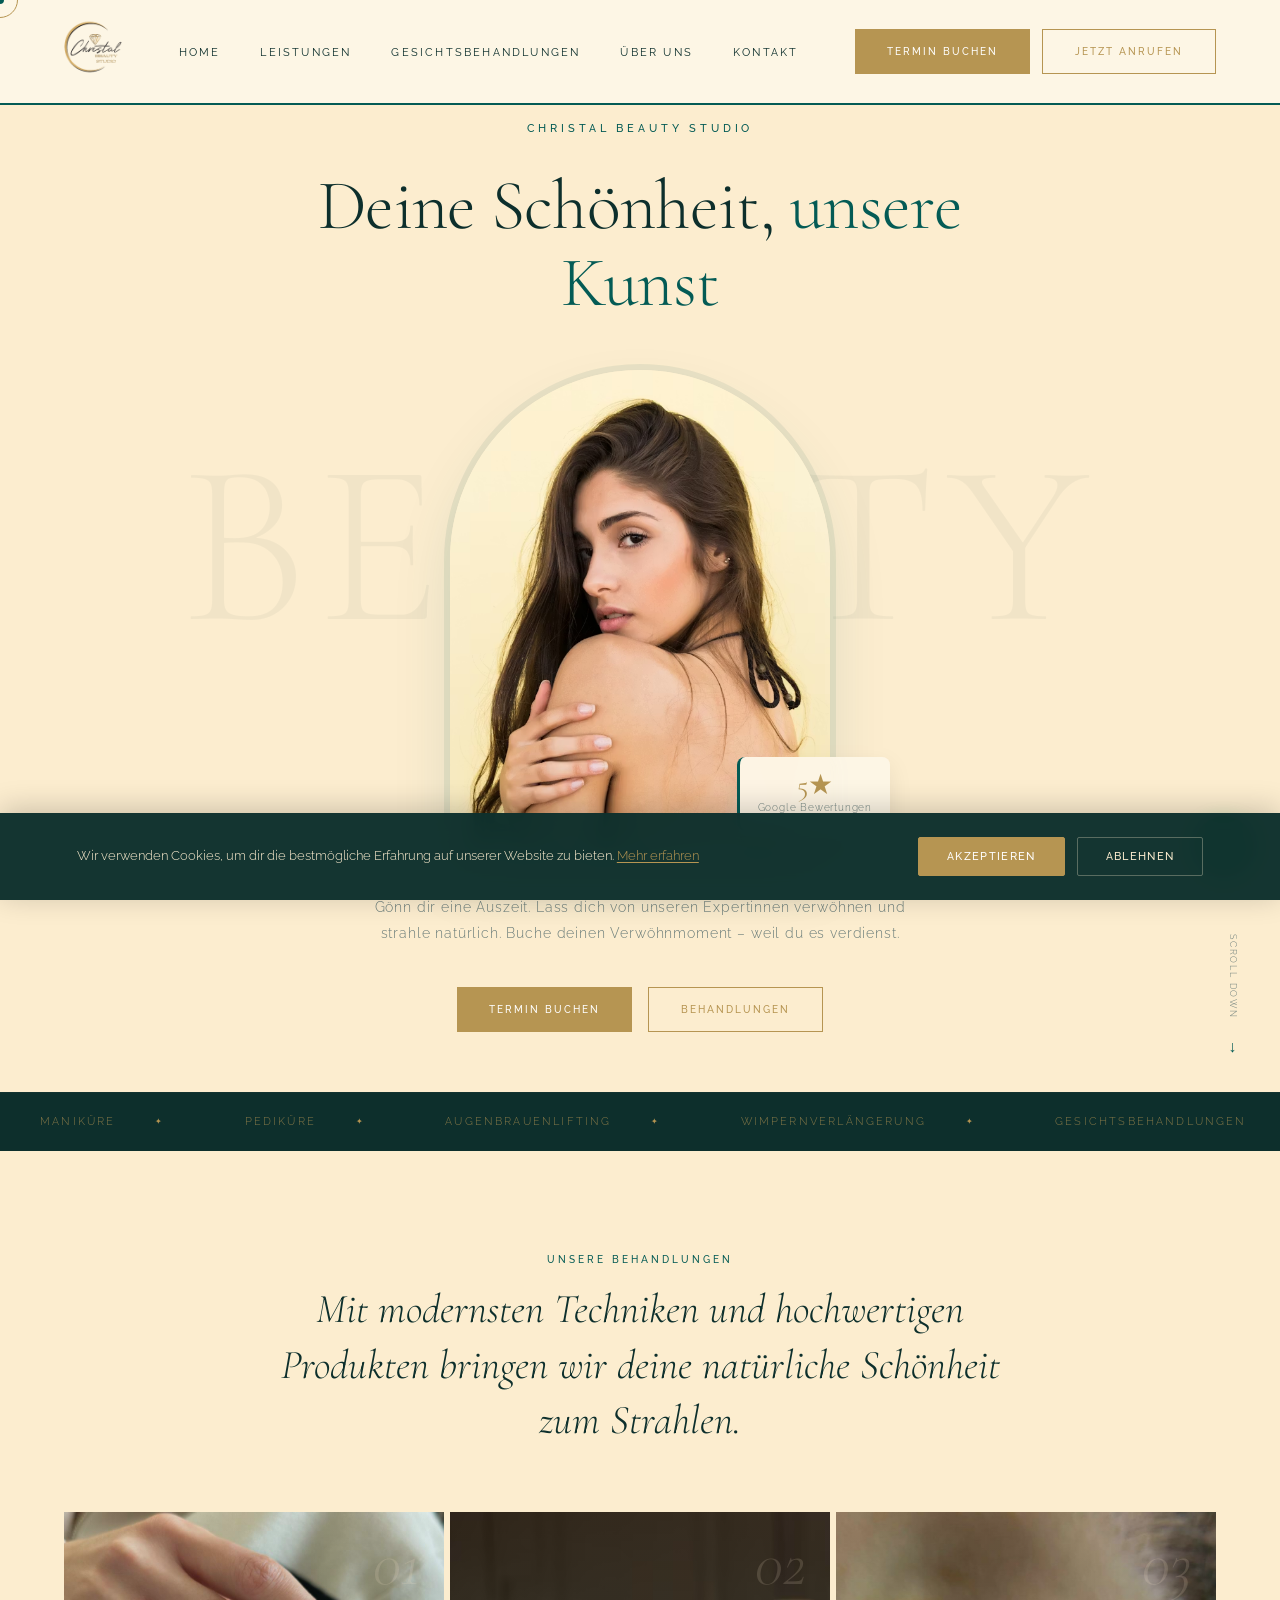
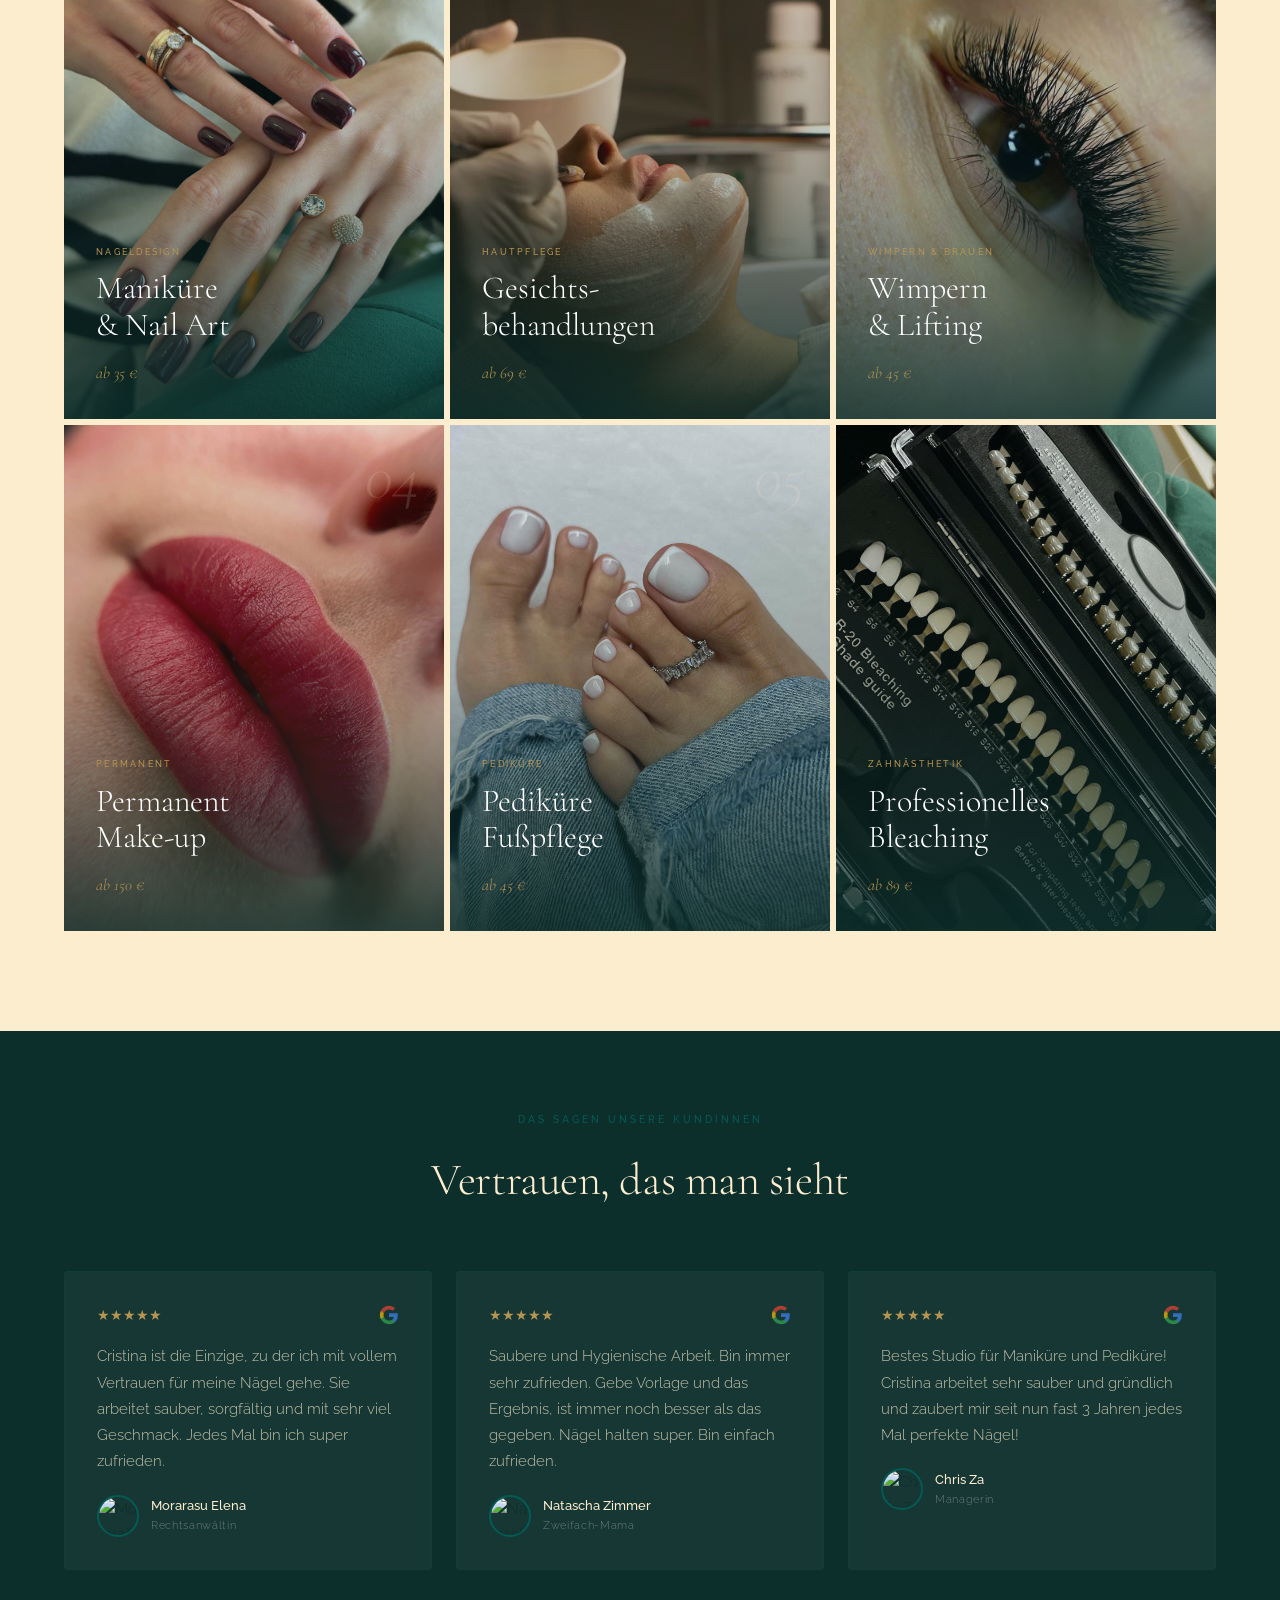
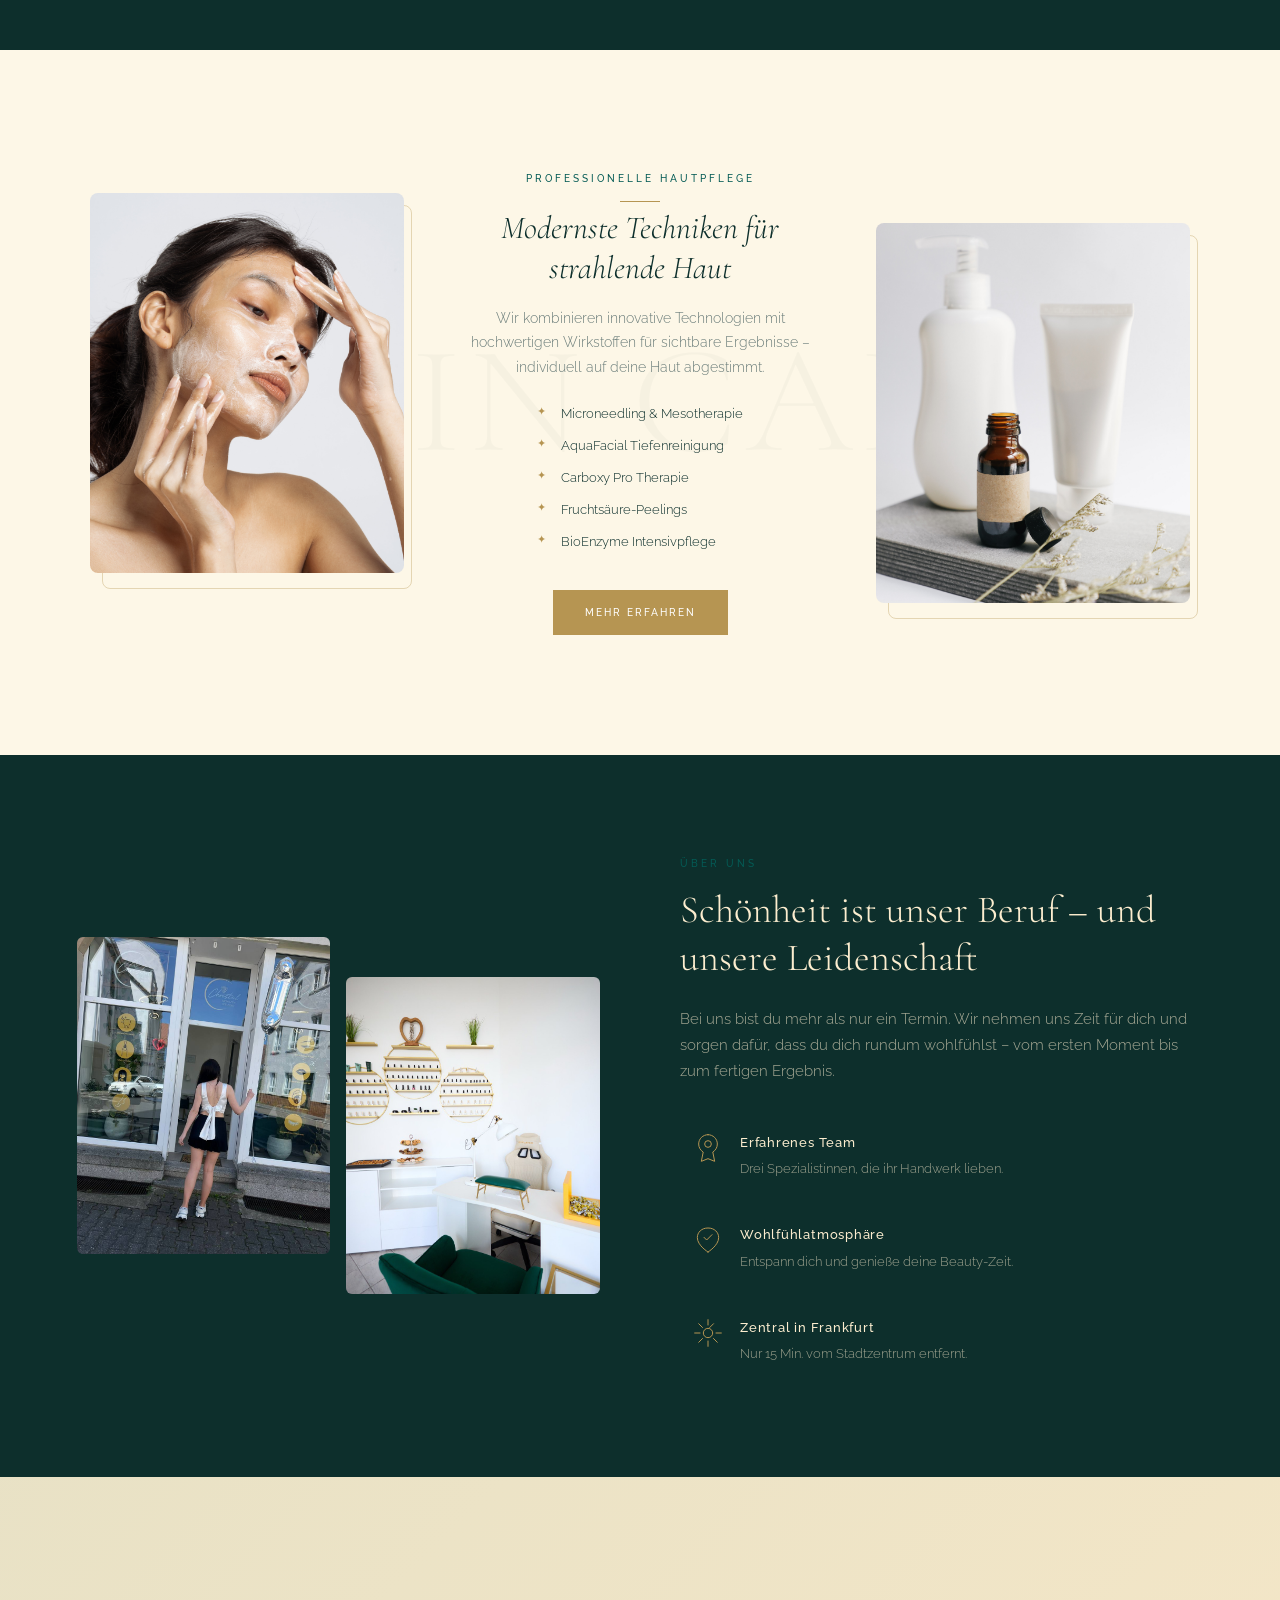
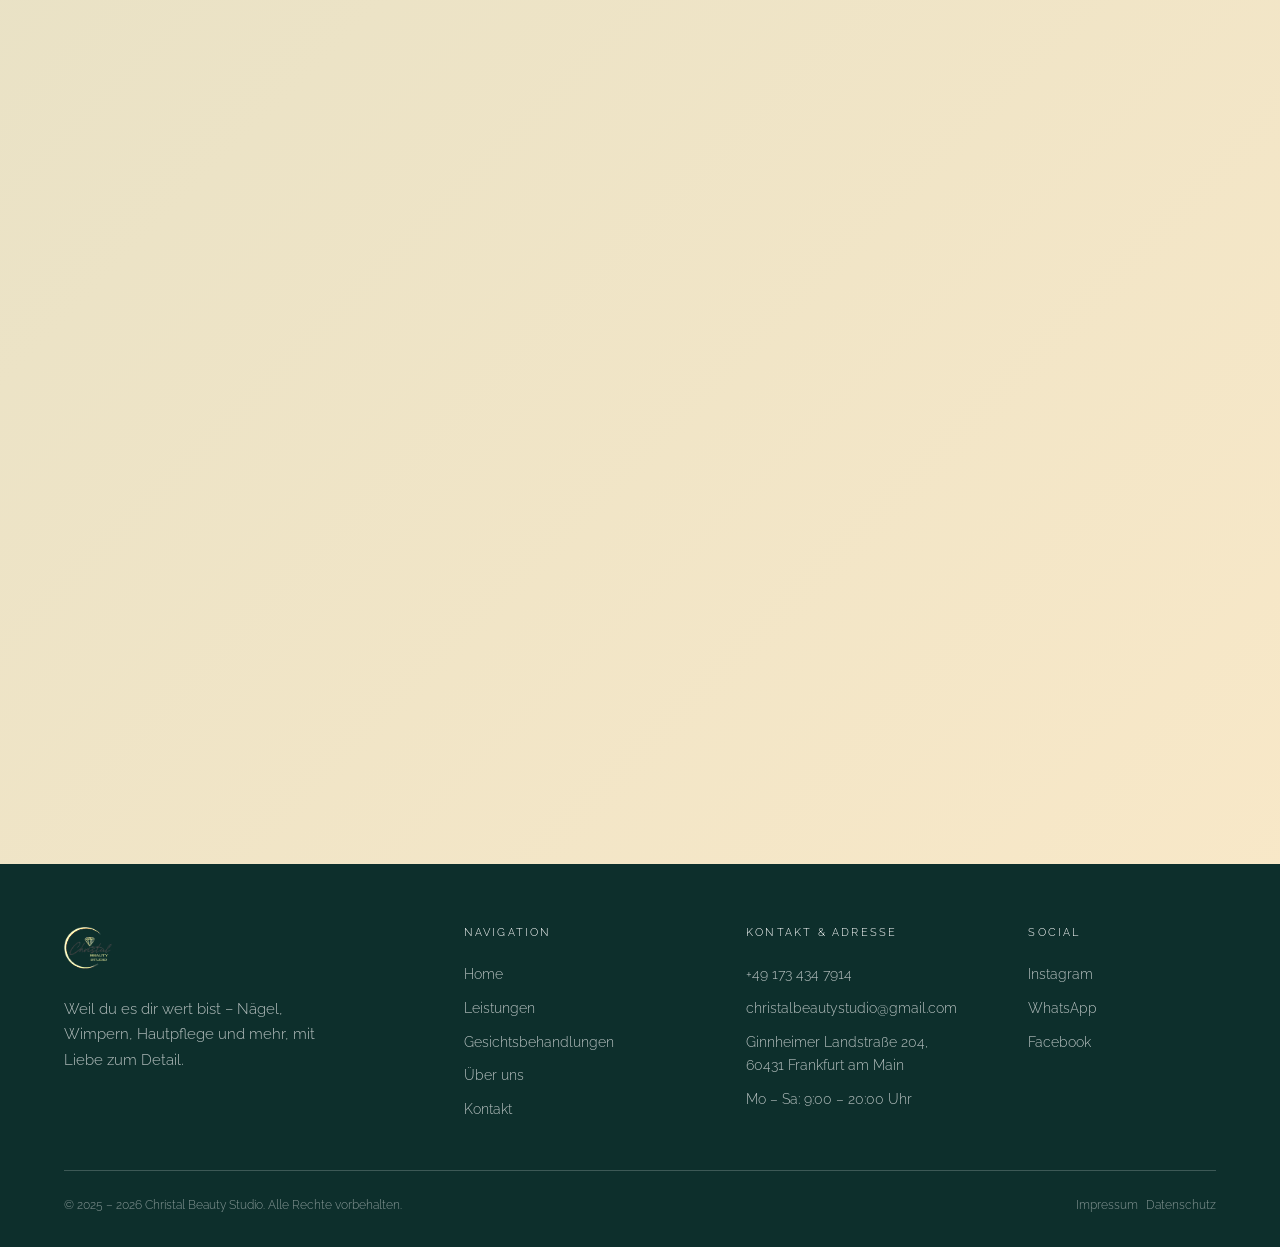
==== commit 0447b2bd: "email commit" ====
--- a/index.html
+++ b/index.html
@@ -57,15 +57,8 @@
       rel="stylesheet"
     />
     <link rel="stylesheet" href="style.css" />
-    <link
-      rel="icon"
-      type="image/png"
-      href="image/logo.png"
-    />
-    <link
-      rel="apple-touch-icon"
-      href="image/logo.png"
-    />
+    <link rel="icon" type="image/png" href="image/logo.png" />
+    <link rel="apple-touch-icon" href="image/logo.png" />
   </head>
   <body>
     <!-- CUSTOM CURSOR -->
@@ -844,6 +837,7 @@
           <div class="footer-col-title">Kontakt & Adresse</div>
           <ul class="footer-links">
             <li><a href="tel:+491734347914">+49 173 434 7914</a></li>
+            <li><a href="mailto:christalbeautystudio@gmail.com">christalbeautystudio@gmail.com</a></li>
             <li>
               <a
                 href="https://share.google/r8ibfhrvOdUDfk6Mb"
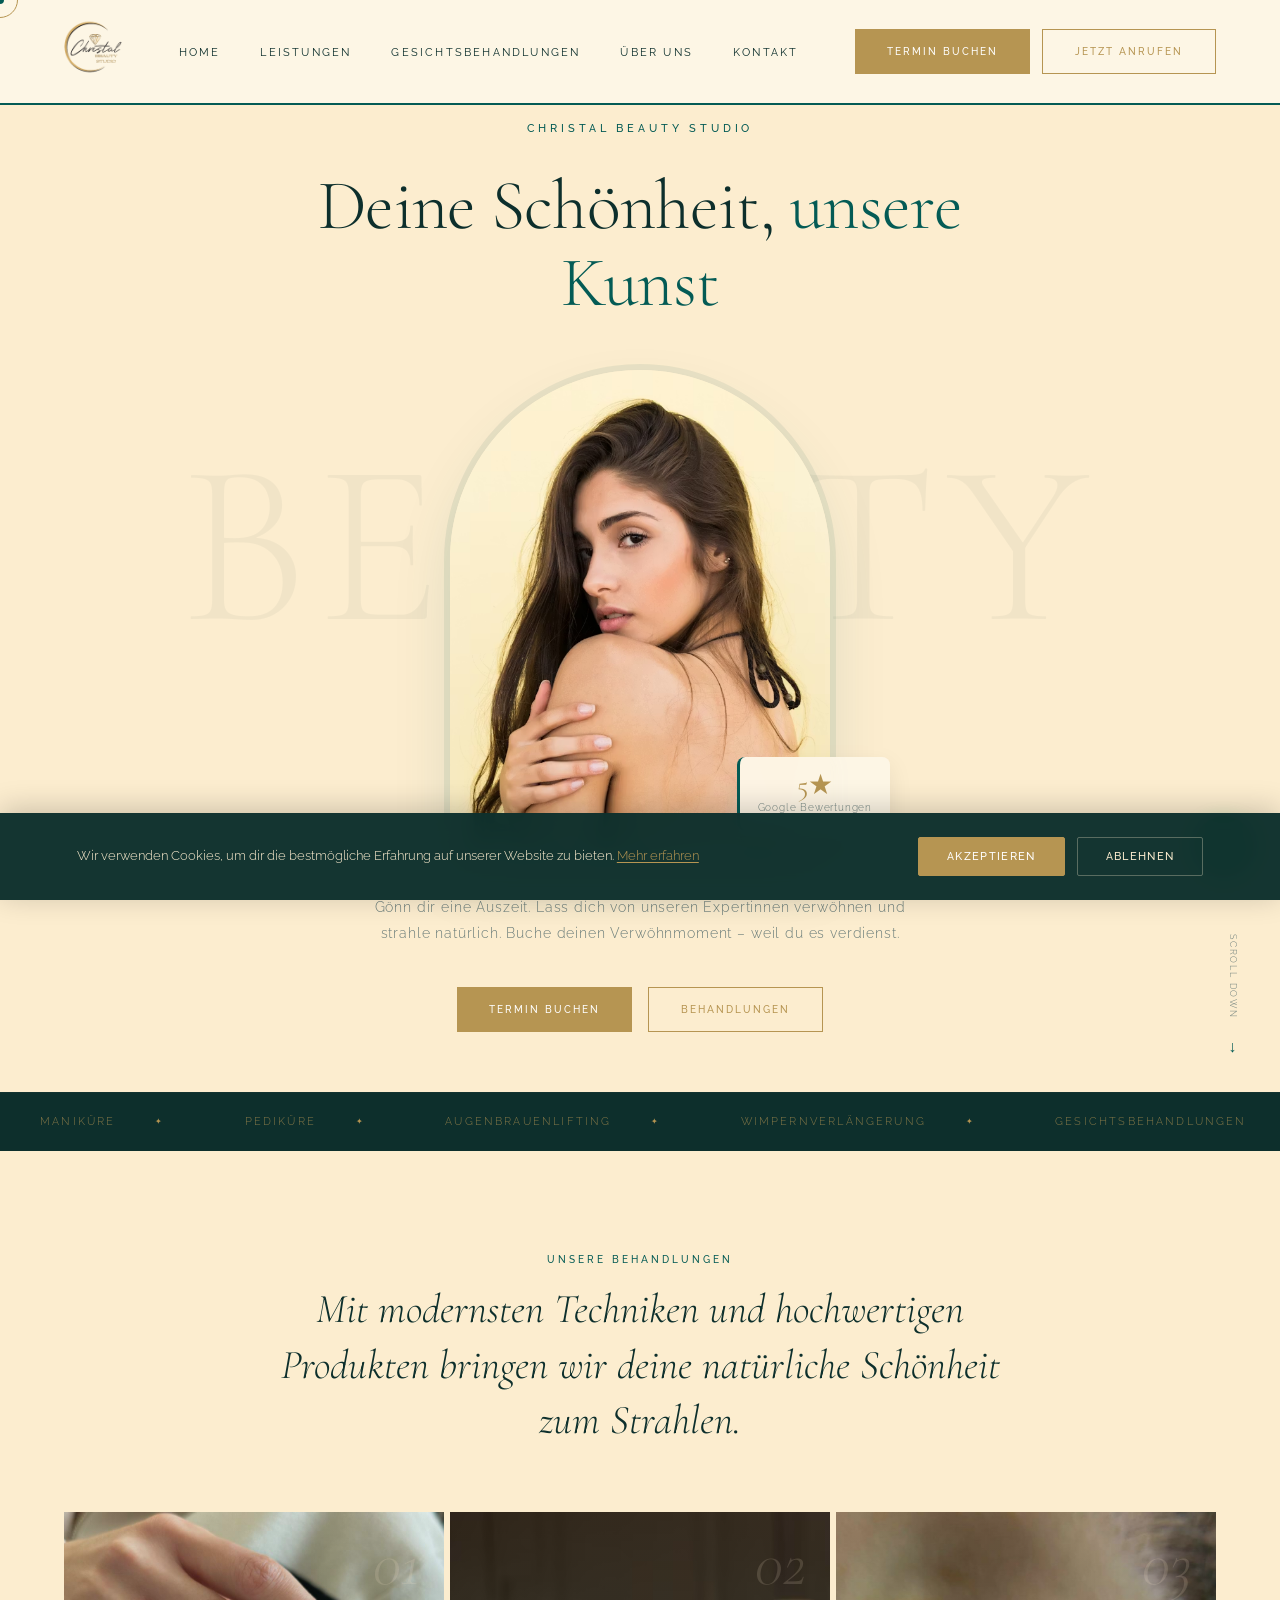
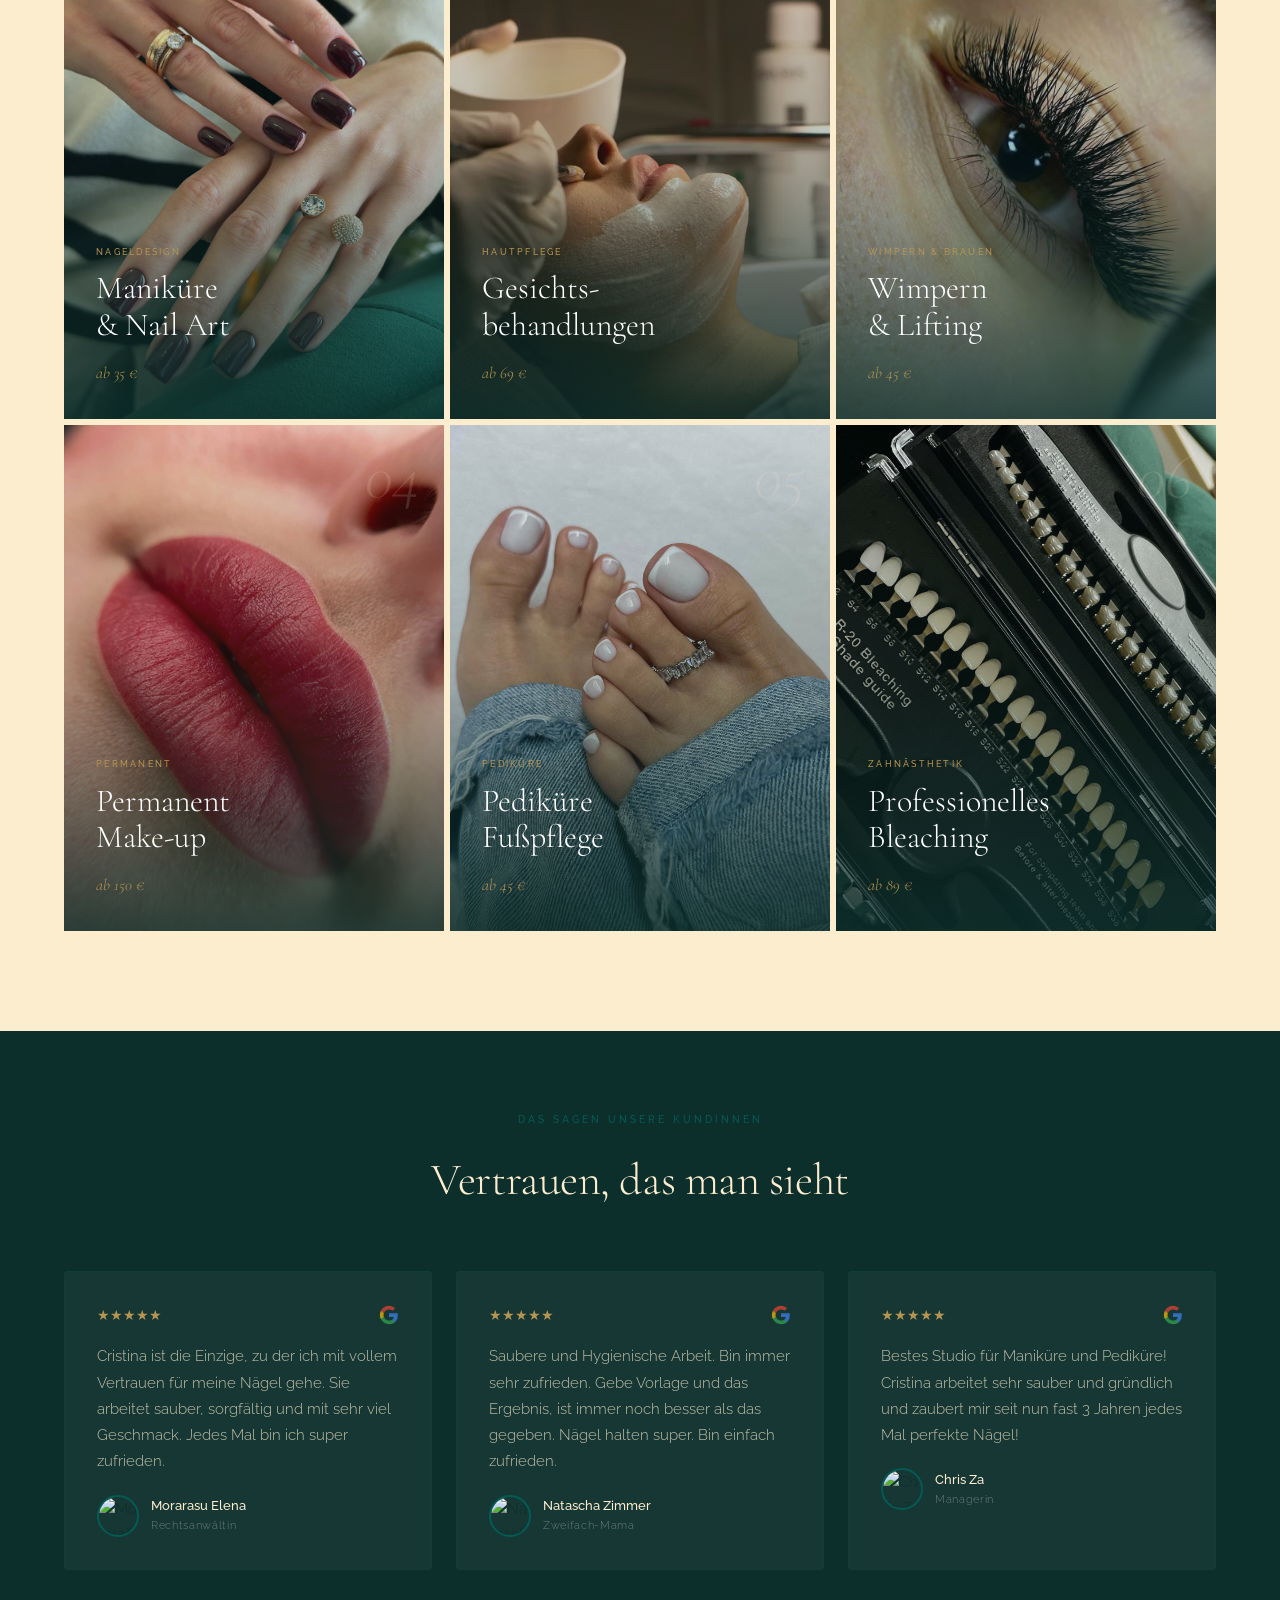
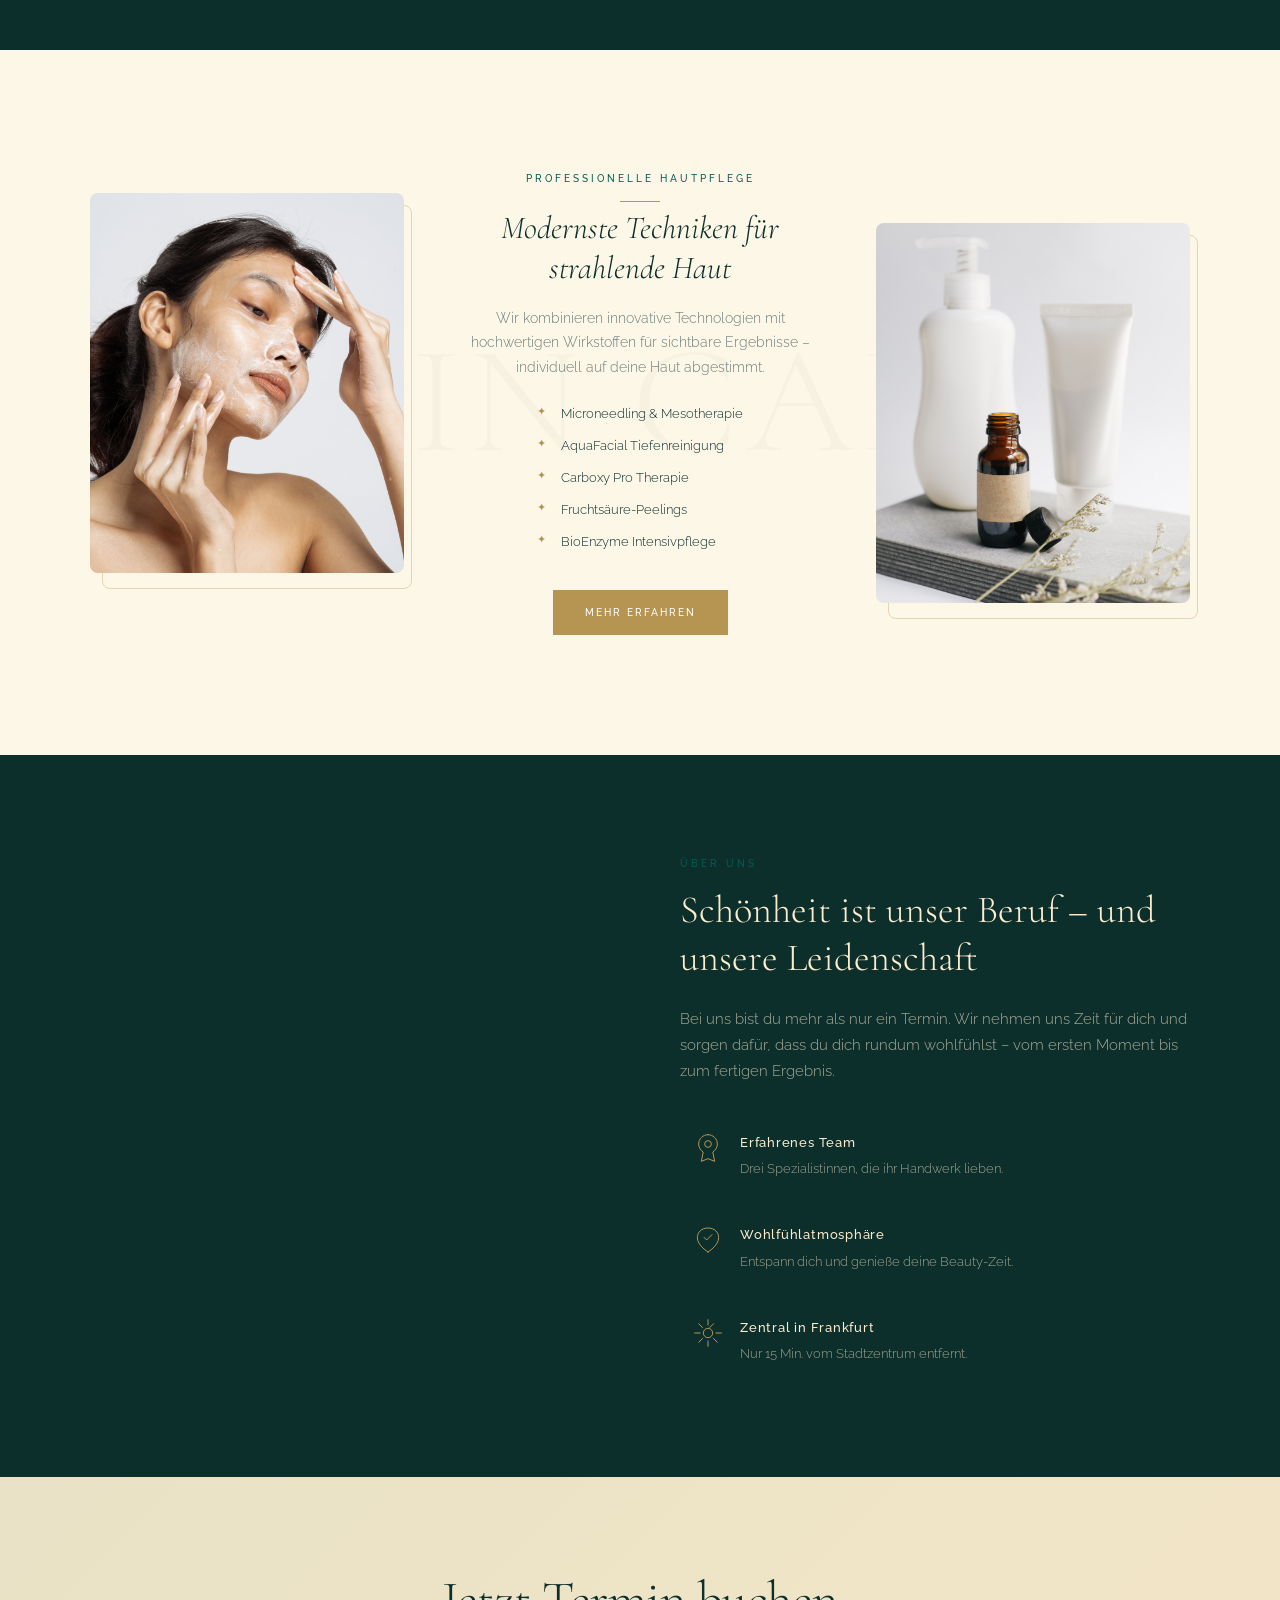
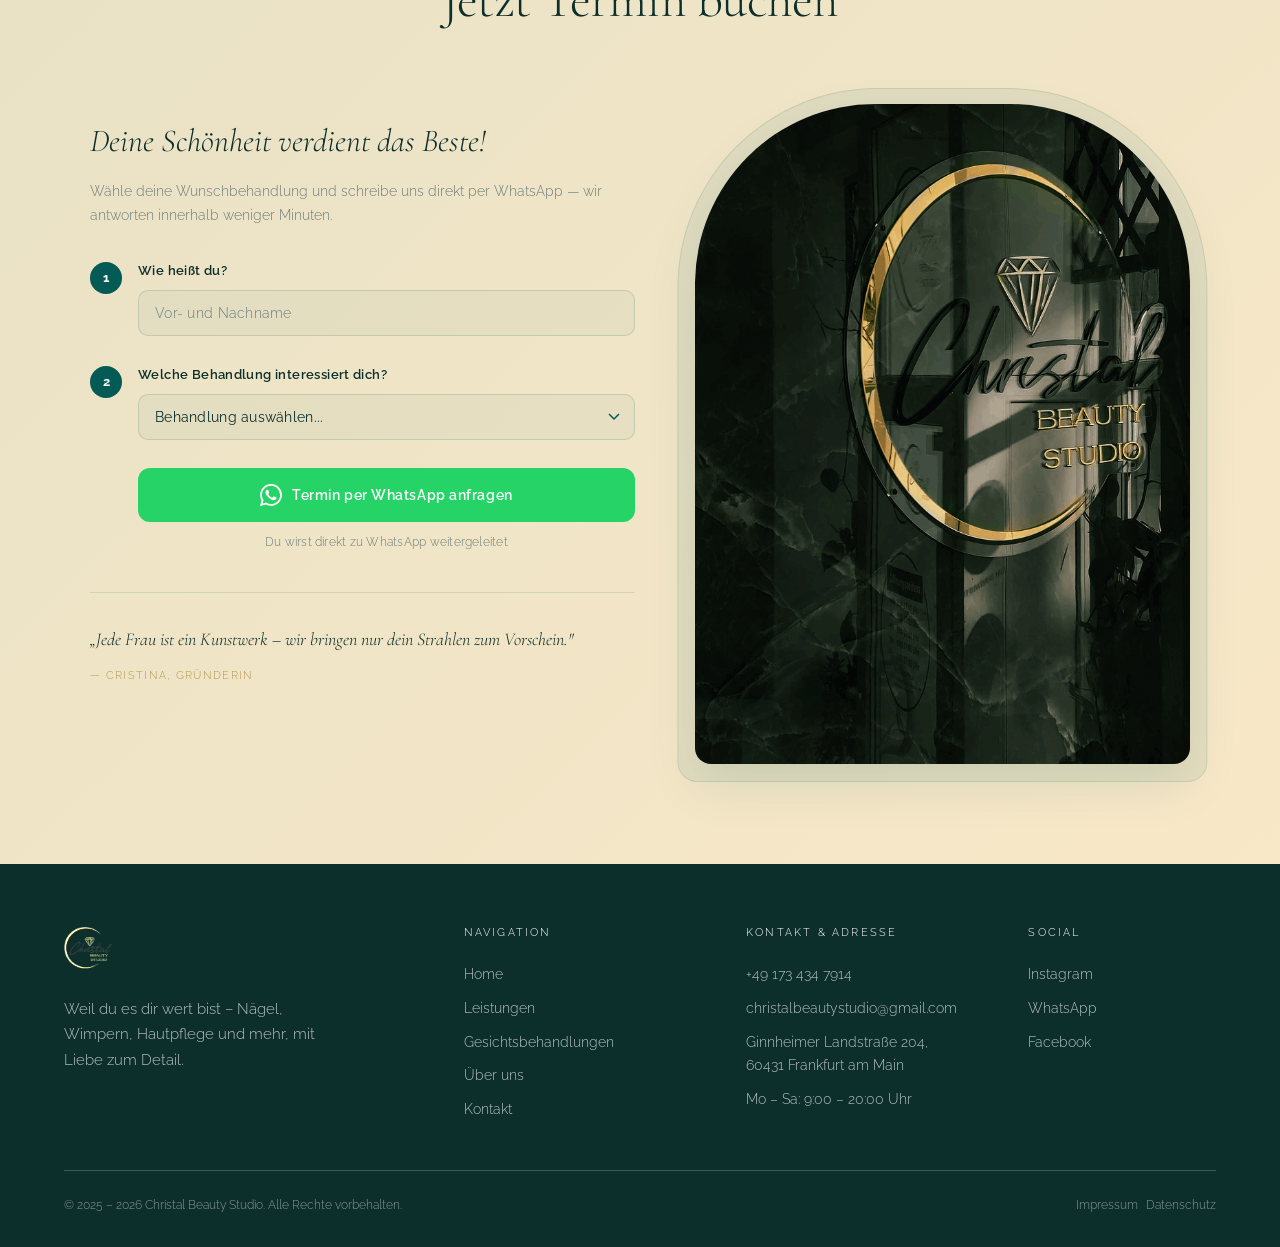
==== commit b918333f: "banner commit" ====
--- a/index.html
+++ b/index.html
@@ -879,7 +879,7 @@
             </li>
           </ul>
         </div>
-      </div>
+      </div> 
       <div class="footer-bottom">
         <span class="footer-copy"
           >© 2025 – 2026 Christal Beauty Studio. Alle Rechte vorbehalten.</span
--- a/style.css
+++ b/style.css
@@ -52,48 +52,57 @@
   word-wrap: break-word;
 }
 
-/* Custom cursor */
-#cursor {
-  width: 8px;
-  height: 8px;
-  background: var(--accent);
-  border-radius: 50%;
-  position: fixed;
-  top: 0;
-  left: 0;
-  pointer-events: none;
-  z-index: 99999;
-  transform: translate(-50%, -50%);
-}
-
+/* Custom cursor – desktop only */
+#cursor,
 #cursorRing {
-  width: 36px;
-  height: 36px;
-  border: 1.5px solid var(--gold);
-  border-radius: 50%;
-  position: fixed;
-  top: 0;
-  left: 0;
-  pointer-events: none;
-  z-index: 99998;
-  transform: translate(-50%, -50%);
-  transition:
-    width 0.3s ease,
-    height 0.3s ease,
-    border-color 0.3s ease;
-}
-
-#cursorRing.hovered {
-  width: 54px;
-  height: 54px;
-  border-color: var(--accent);
-}
-
-a,
-button,
-.service-card,
-.gallery-item {
-  cursor: none;
+  display: none;
+}
+
+@media (min-width: 1024px) {
+  #cursor {
+    display: block;
+    width: 8px;
+    height: 8px;
+    background: var(--accent);
+    border-radius: 50%;
+    position: fixed;
+    top: 0;
+    left: 0;
+    pointer-events: none;
+    z-index: 99999;
+    transform: translate(-50%, -50%);
+  }
+
+  #cursorRing {
+    display: block;
+    width: 36px;
+    height: 36px;
+    border: 1.5px solid var(--gold);
+    border-radius: 50%;
+    position: fixed;
+    top: 0;
+    left: 0;
+    pointer-events: none;
+    z-index: 99998;
+    transform: translate(-50%, -50%);
+    transition:
+      width 0.3s ease,
+      height 0.3s ease,
+      border-color 0.3s ease;
+  }
+
+  #cursorRing.hovered {
+    width: 54px;
+    height: 54px;
+    border-color: var(--accent);
+  }
+
+  a,
+  button,
+  .service-card,
+  .gallery-item {
+    cursor: none;
+  }
 }
 
 h1,
@@ -369,6 +378,10 @@
   object-fit: cover;
   object-position: center top;
   transition: transform 6s ease;
+  -webkit-touch-callout: none;
+  user-select: none;
+  -webkit-user-select: none;
+  pointer-events: none;
 }
 .hero-photo:hover img {
   transform: scale(1.05);
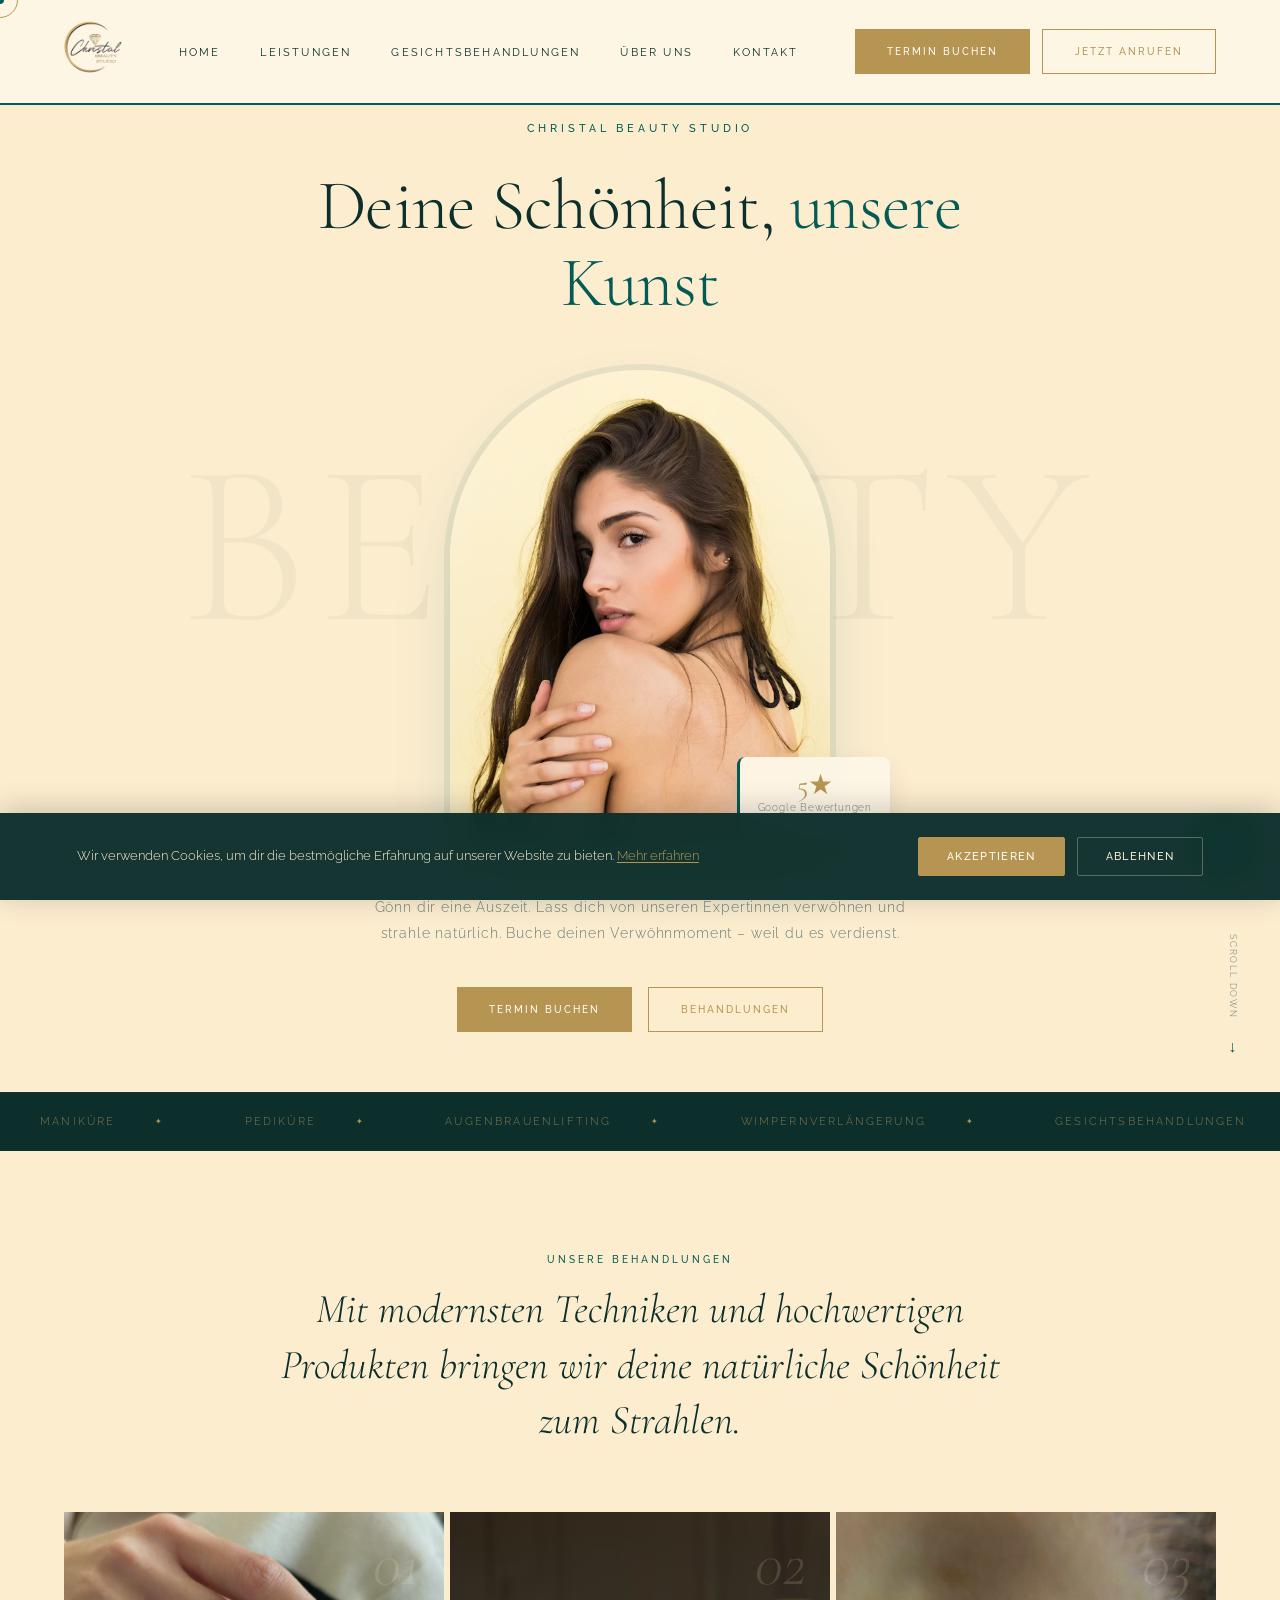
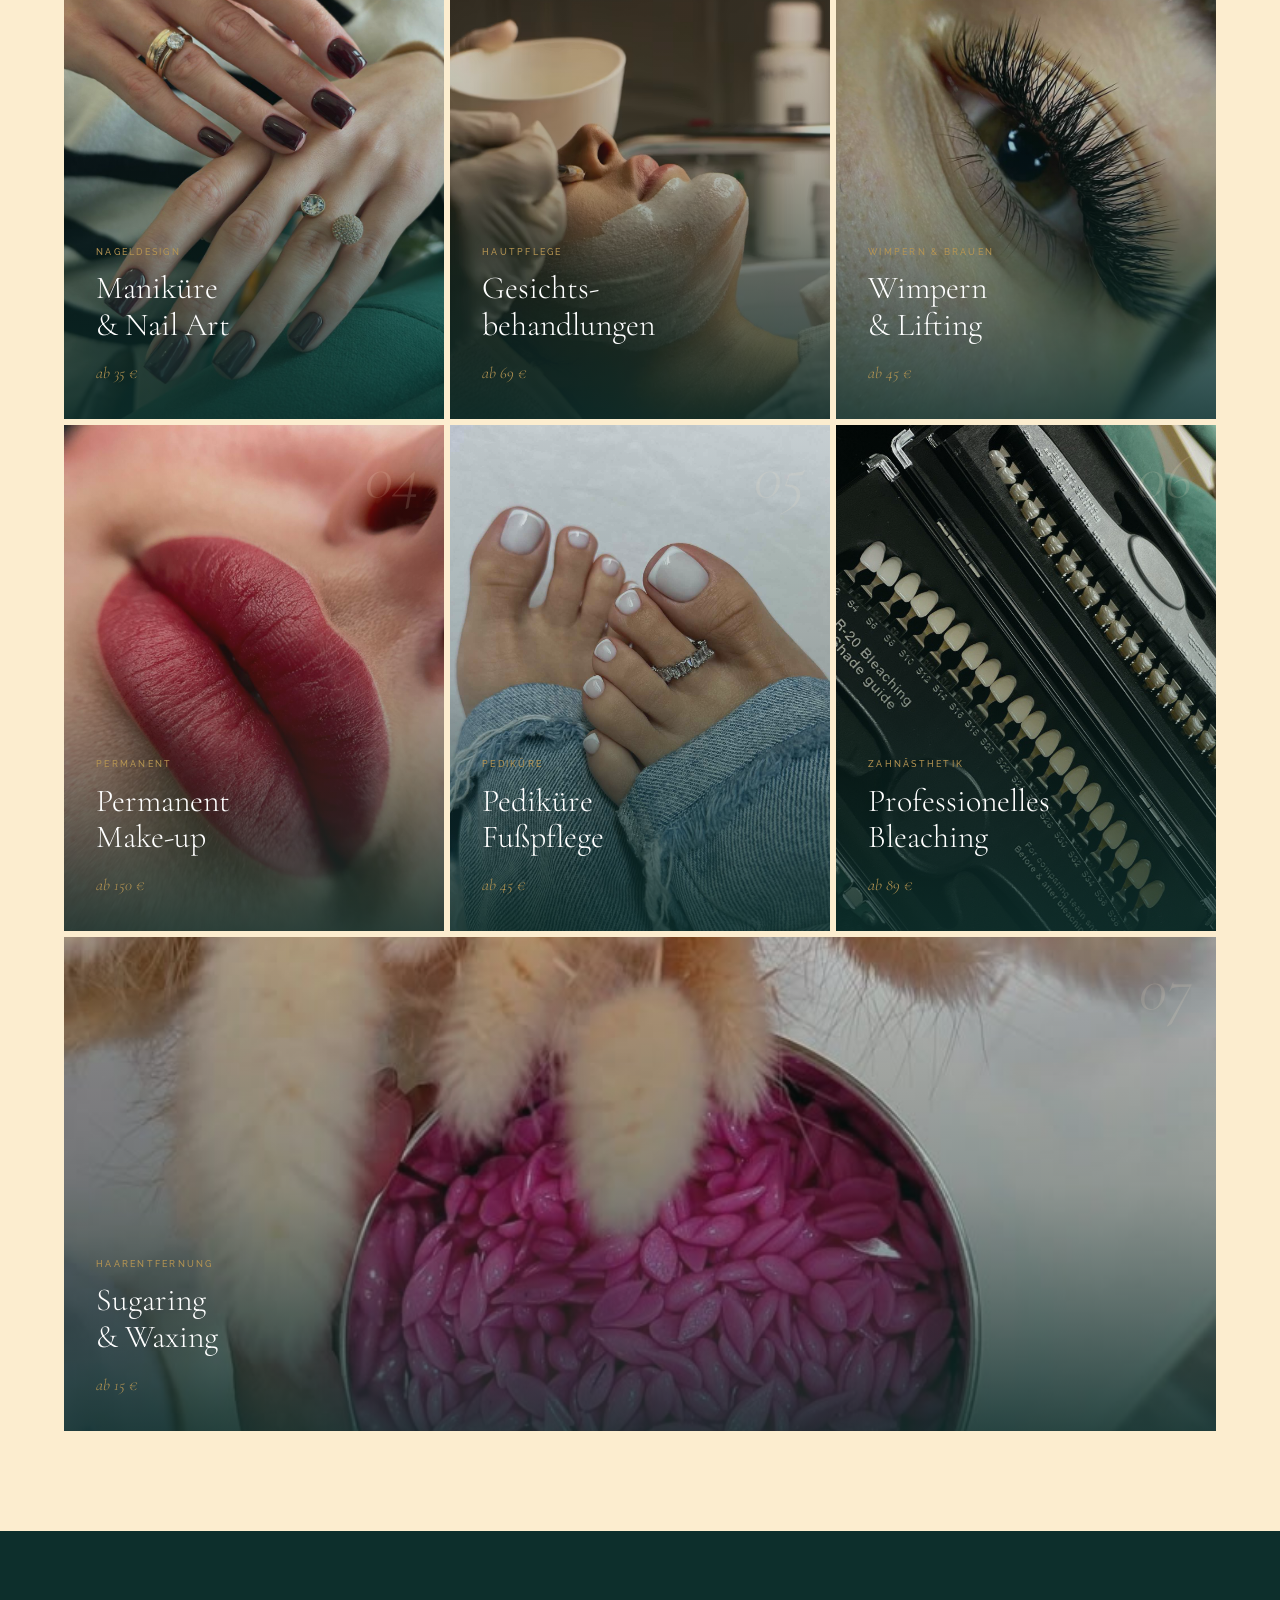
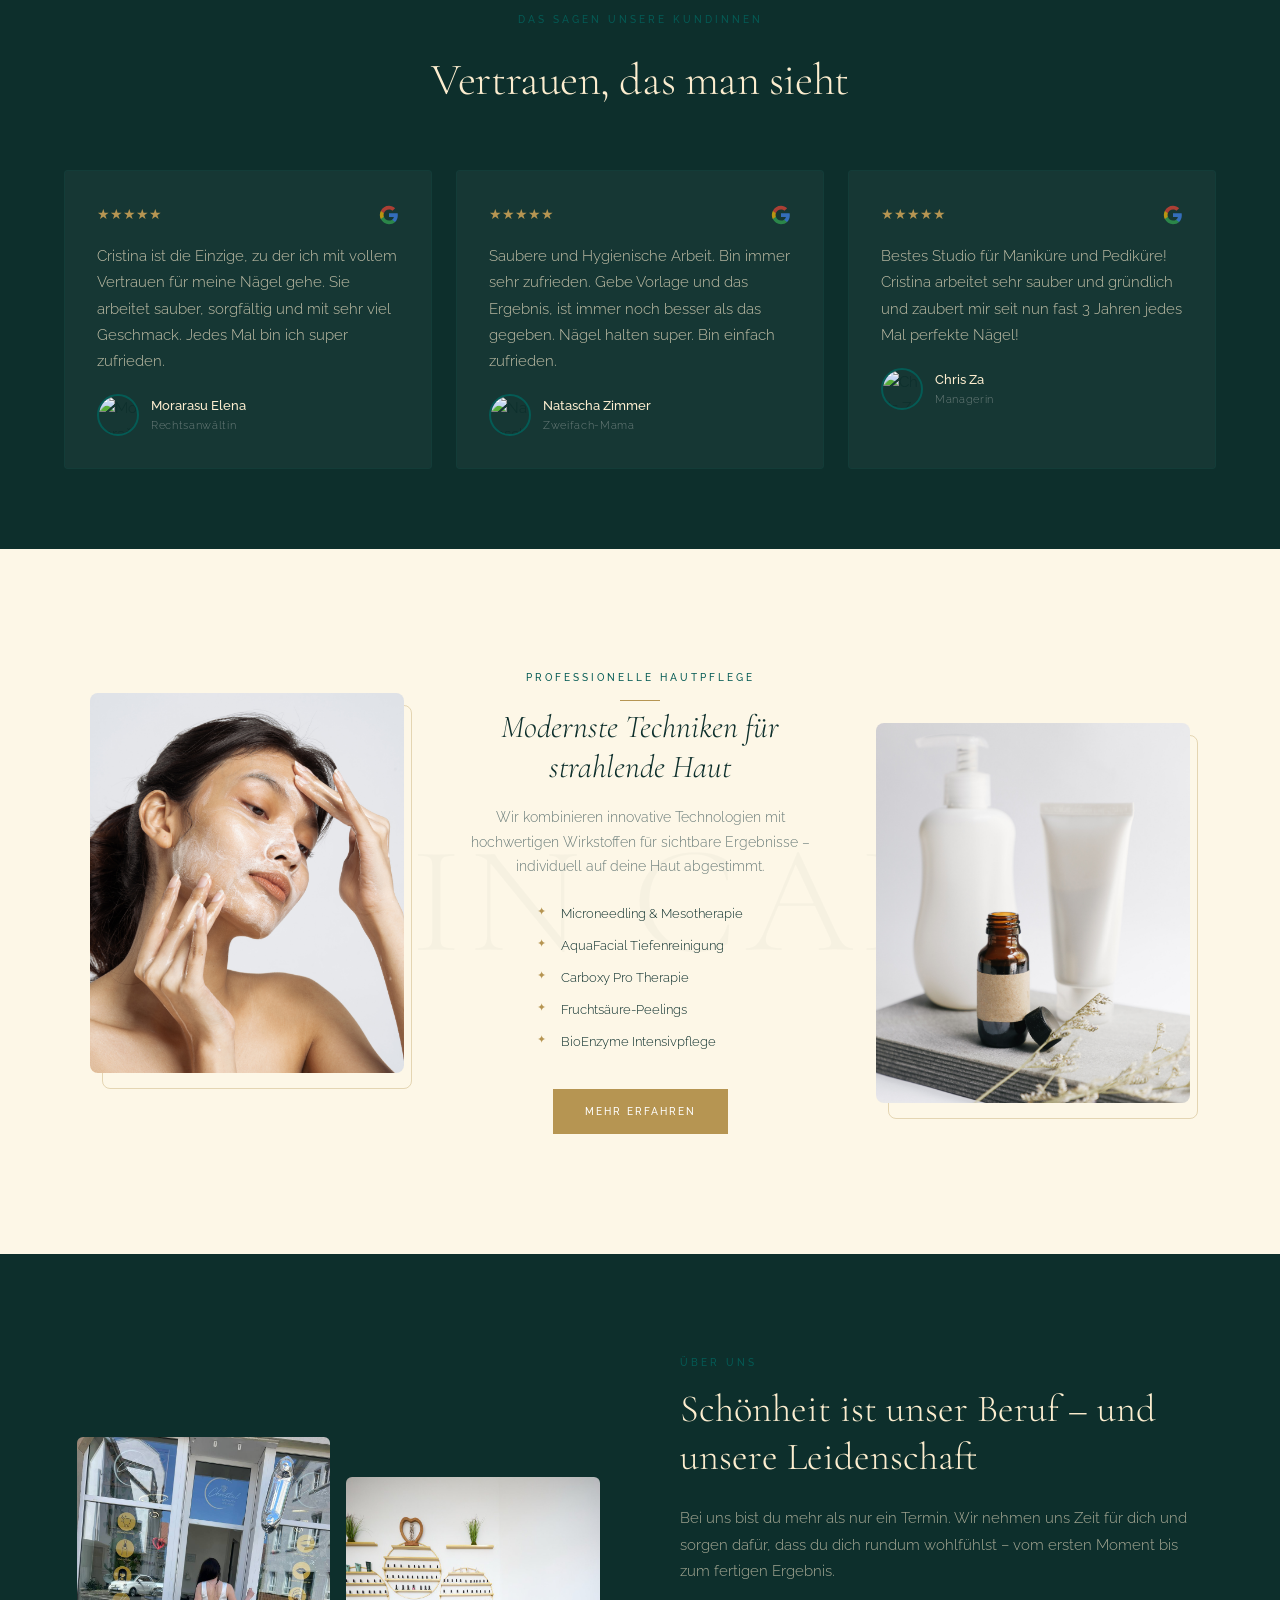
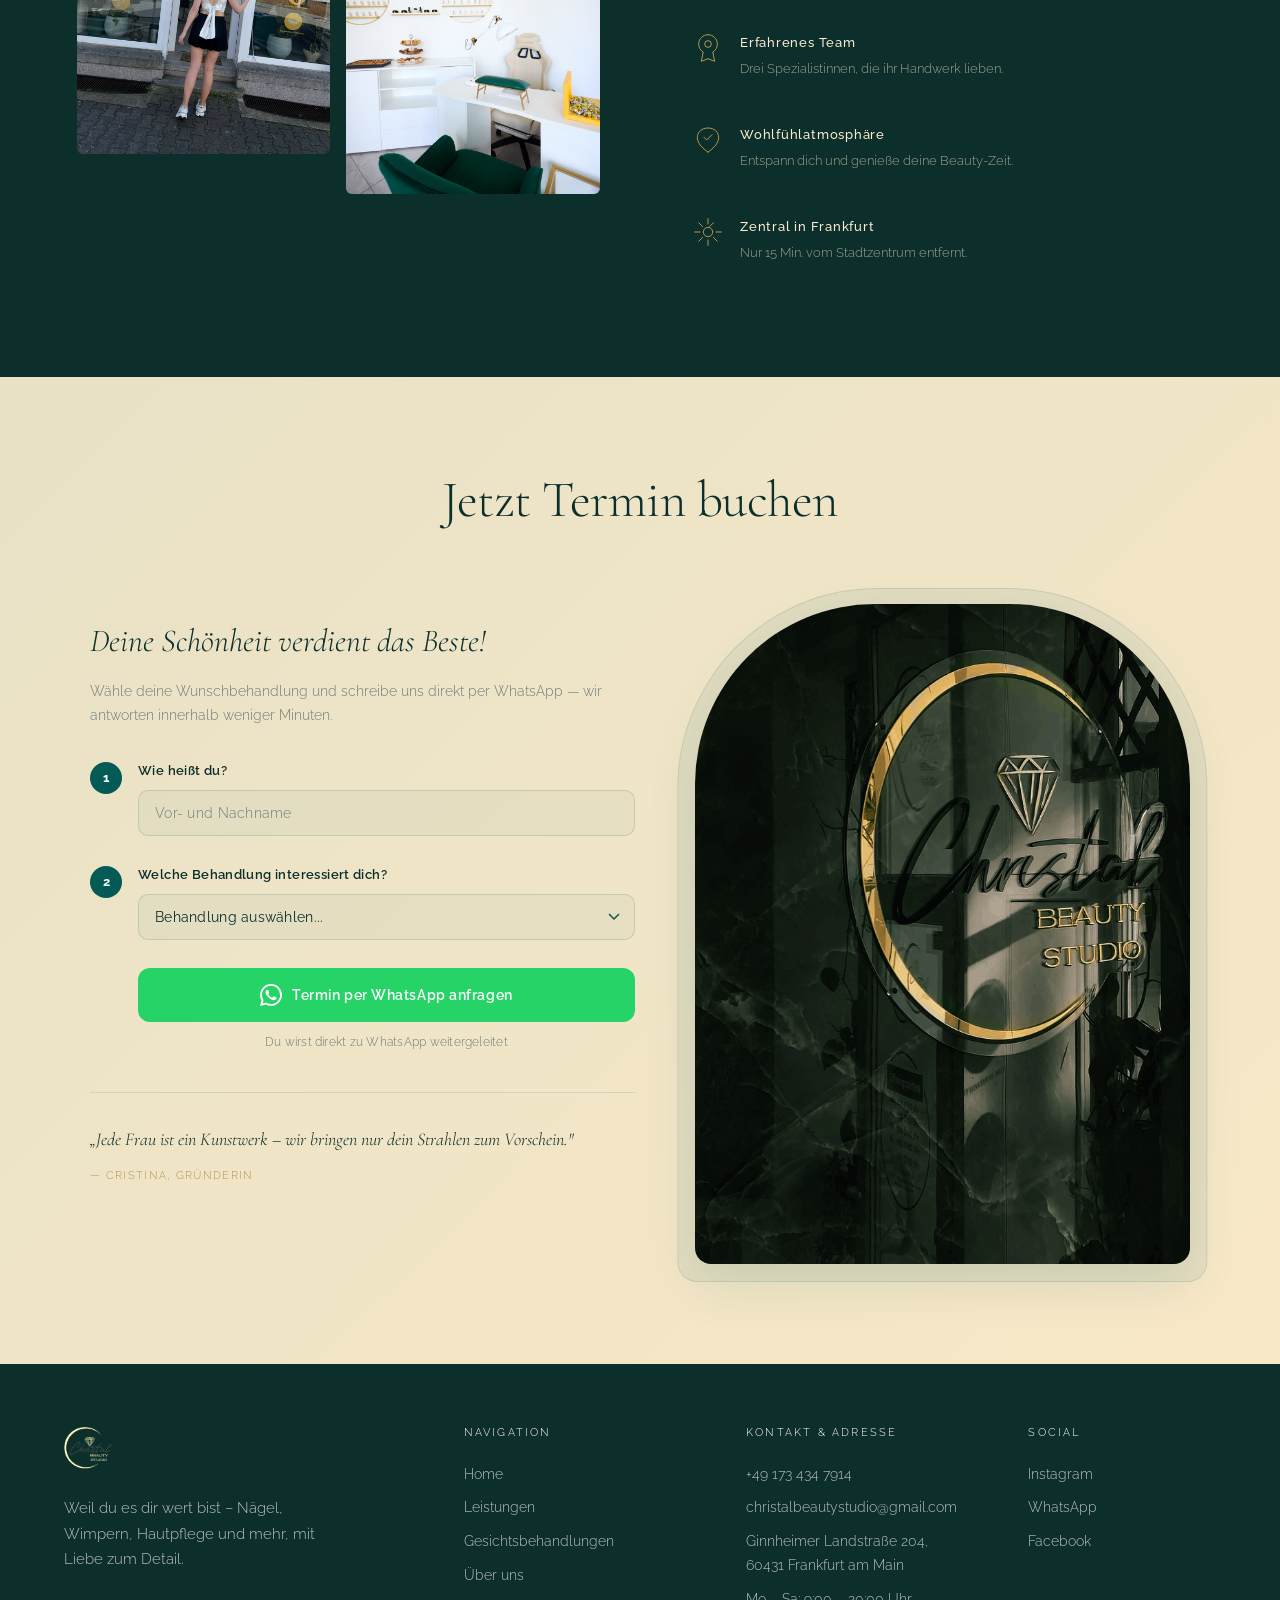
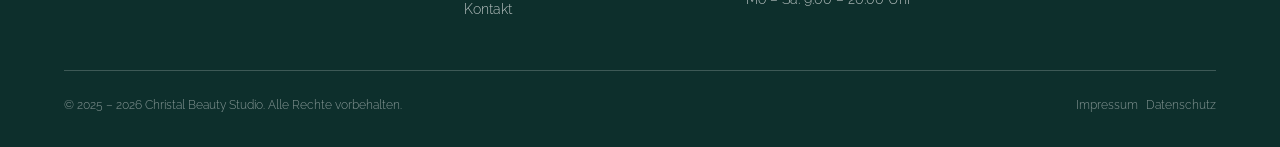
==== commit d040b1d4: "Waxing" ====
--- a/index.html
+++ b/index.html
@@ -334,6 +334,30 @@
                 Verfahren.
               </p>
               <span class="hot-price">ab 89 €</span>
+            </div>
+          </a>
+          <!-- 07 -->
+          <a
+            href="services.html#waxing"
+            class="hot-card fade-up"
+            style="transition-delay: 0.6s"
+          >
+            <img
+              class="hot-img"
+              src="./image/wax.jpg"
+              alt="Sugaring und Waxing Haarentfernung in Frankfurt"
+              loading="lazy"
+            />
+            <div class="hot-overlay"></div>
+            <span class="hot-number">07</span>
+            <div class="hot-content">
+              <span class="hot-label">HAARENTFERNUNG</span>
+              <h3 class="hot-name">Sugaring<br />& Waxing</h3>
+              <p class="hot-desc">
+                Sanfte Haarentfernung mit Pink Wax – für glatte Haut an Gesicht
+                und Körper.
+              </p>
+              <span class="hot-price">ab 15 €</span>
             </div>
           </a>
         </div>
@@ -837,7 +861,11 @@
           <div class="footer-col-title">Kontakt & Adresse</div>
           <ul class="footer-links">
             <li><a href="tel:+491734347914">+49 173 434 7914</a></li>
-            <li><a href="mailto:christalbeautystudio@gmail.com">christalbeautystudio@gmail.com</a></li>
+            <li>
+              <a href="mailto:christalbeautystudio@gmail.com"
+                >christalbeautystudio@gmail.com</a
+              >
+            </li>
             <li>
               <a
                 href="https://share.google/r8ibfhrvOdUDfk6Mb"
@@ -879,7 +907,7 @@
             </li>
           </ul>
         </div>
-      </div> 
+      </div>
       <div class="footer-bottom">
         <span class="footer-copy"
           >© 2025 – 2026 Christal Beauty Studio. Alle Rechte vorbehalten.</span
--- a/style.css
+++ b/style.css
@@ -645,6 +645,11 @@
   grid-template-columns: repeat(3, 1fr);
   gap: 6px;
 }
+
+.hot-grid .hot-card:last-child {
+  grid-column: 1 / -1;
+  aspect-ratio: 21/9;
+}
 .hot-card {
   position: relative;
   overflow: hidden;
@@ -1772,7 +1777,9 @@
   font-size: 14px;
   color: var(--dark);
   letter-spacing: 0.02em;
-  transition: border-color 0.3s, box-shadow 0.3s;
+  transition:
+    border-color 0.3s,
+    box-shadow 0.3s;
 }
 .wa-input::placeholder {
   color: var(--warm-gray);
@@ -1819,7 +1826,10 @@
   font-size: 14px;
   font-weight: 600;
   letter-spacing: 0.04em;
-  transition: background 0.3s, transform 0.3s, box-shadow 0.3s;
+  transition:
+    background 0.3s,
+    transform 0.3s,
+    box-shadow 0.3s;
 }
 .wa-btn-icon {
   flex-shrink: 0;
